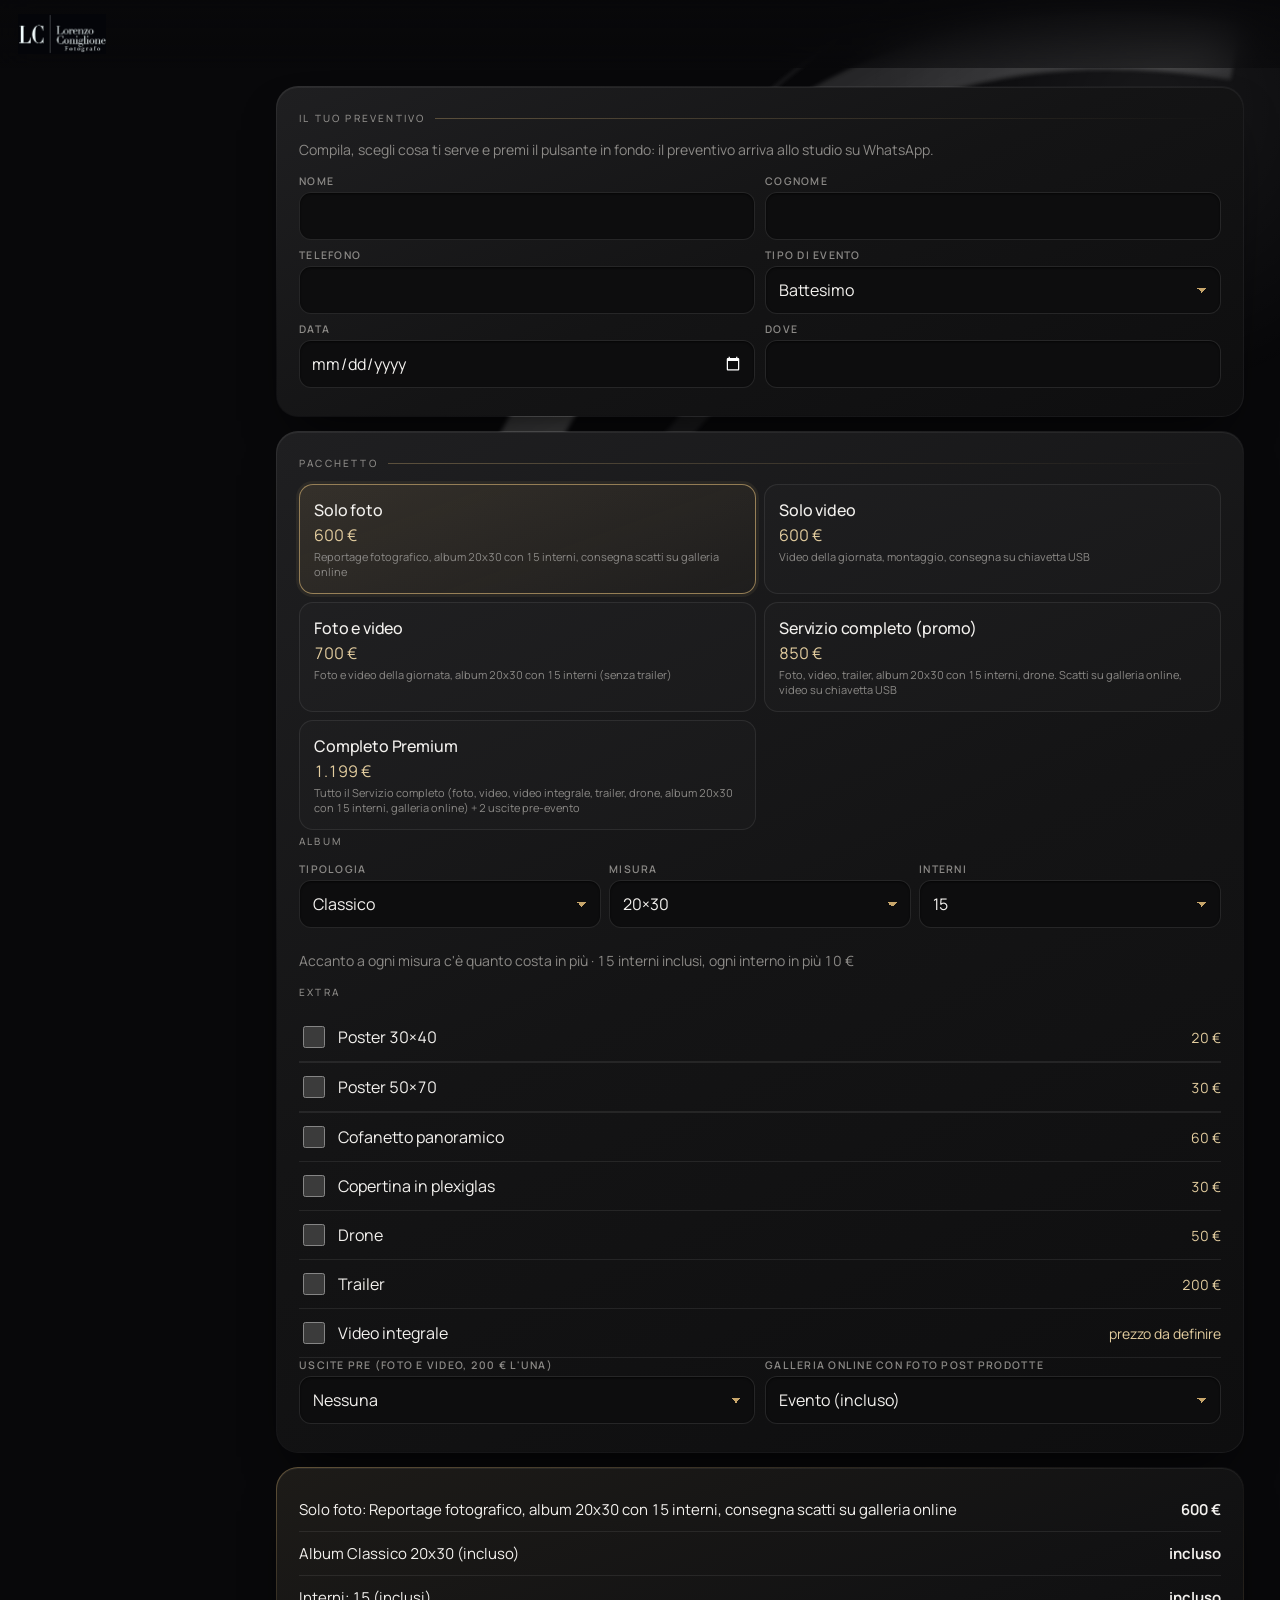
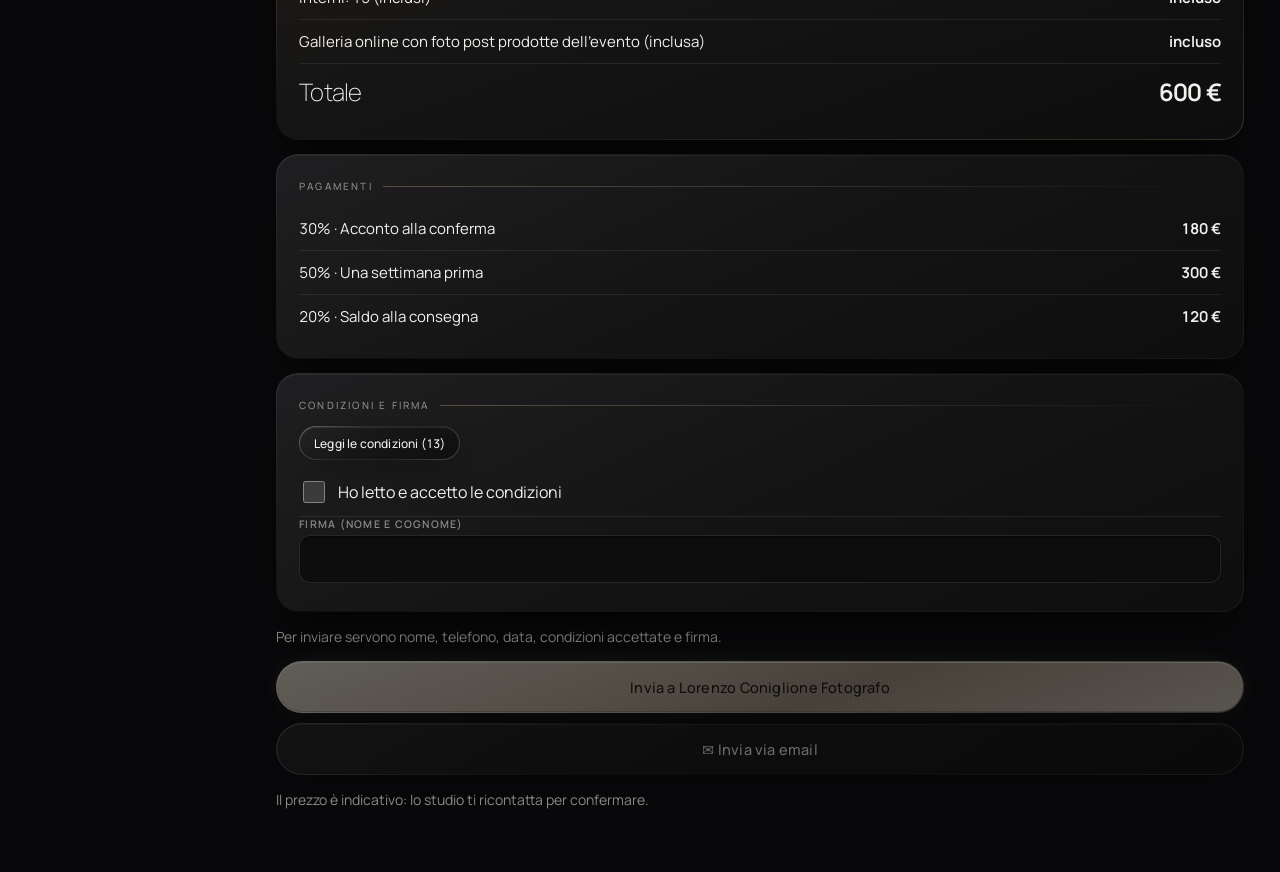
==== cliente.html @ 94ee7d1f "Invia per email accanto a Invia su WhatsApp (solo con email studio e cliente). Cache v63" ====
<!doctype html>
<html lang="it"><head><meta charset="UTF-8" /><script>/* indirizzo-nuovo: i link vecchi github.io dei clienti aprono la stessa pagina sul nuovo indirizzo */if(/\.github\.io$/i.test(location.hostname))location.replace('https://lorenzoconiglione.frameforyou.it/'+location.pathname.split('/').slice(2).join('/')+location.search+location.hash);</script>
<meta name="viewport" content="width=device-width, initial-scale=1.0, viewport-fit=cover" />
<meta name="theme-color" content="#000000" /><meta name="robots" content="noindex" />
<meta name="apple-mobile-web-app-title" content="LC Fotografo" /><link rel="icon" type="image/png" href="./favicon.png" /><link rel="apple-touch-icon" sizes="180x180" href="./icon-180.png" />
<title>Preventivo · Lorenzo Coniglione Fotografo</title>  <script type="module" crossorigin src="/assets/cliente-CVpbx-ZJ.js"></script>
  <link rel="modulepreload" crossorigin href="/assets/preventivo-DHswY8y_.js">
  <link rel="stylesheet" crossorigin href="/assets/preventivo-BN5jqcRF.css">
</head>
<body><div id="root"></div></body></html>
---- assets/preventivo-BN5jqcRF.css ----
:root{--bg:#0b0b0b;--card:#161616;--line:#2a2a2a;--red:#5a5a5a;--gold:#f0f0f0;--tx:#f2efe6;--mut:#9a958a;font-family:system-ui,-apple-system,Segoe UI,Roboto,sans-serif;color:var(--tx);background:var(--bg)}*{box-sizing:border-box}body{margin:0;background:var(--bg)}.top{background:#000}.app{max-width:720px;margin:0 auto;min-height:100vh;padding-bottom:84px}.top{position:sticky;top:0;z-index:5;background:#000;border-bottom:2px solid var(--gold);padding:12px 16px}.logo{color:var(--gold);font-size:20px;letter-spacing:.5px}.logo span{color:var(--red);font-weight:700}main{padding:12px}.card{background:var(--card);border:1px solid var(--line);border-radius:14px;padding:14px;margin-bottom:12px}h3{color:var(--gold);font-size:15px;margin:6px 0 10px;text-transform:uppercase;letter-spacing:.6px}.row{display:flex;gap:8px;align-items:center;margin-bottom:12px;flex-wrap:wrap}.row input{flex:1;min-width:110px}input,select,textarea{width:100%;background:#0e0e0e;color:var(--tx);border:1px solid var(--line);border-radius:10px;padding:11px;font-size:16px}input:focus,select:focus,textarea:focus{outline:none;border-color:var(--gold)}textarea{min-height:60px;resize:vertical}.campo{display:flex;flex-direction:column;gap:4px;margin-bottom:8px}.campo span{font-size:12px;color:var(--mut)}.grid2{display:grid;grid-template-columns:1fr 1fr;gap:0 10px}.grid3{display:grid;grid-template-columns:1fr 1fr 1fr;gap:0 8px}.coppia-ora{grid-column:1/-1;display:grid;grid-template-columns:1.4fr .8fr;gap:0 10px}.grid2 .campo:last-child:nth-child(odd){grid-column:1/-1}.btn{display:inline-flex;align-items:center;justify-content:center;gap:6px;background:#222;color:var(--tx);border:1px solid #3a3a3a;border-radius:10px;padding:11px 14px;font-size:15px;cursor:pointer;text-decoration:none;font-weight:600}.btn.sm{padding:7px 10px;font-size:13px}.btn.red{background:var(--red);border-color:var(--red);color:#fff}.btn.gold{background:var(--gold);border-color:var(--gold);color:#111}.btn.wa{background:#0f3d24;border-color:#1f7a47}.btn.danger{background:transparent;color:#ff6b6b;border-color:#5a1a1a}.btn.big{width:100%;padding:16px;font-size:18px}.btn:disabled{opacity:.4}.acts{display:flex;gap:8px;flex-wrap:wrap;margin:10px 0}.acts.sticky{position:sticky;bottom:76px;background:var(--bg);padding:8px 0}.ev .evhead{display:flex;justify-content:space-between;gap:10px;cursor:pointer}.ev small{display:block;color:var(--mut);font-size:12px;margin-top:3px;text-transform:capitalize}.right{text-align:right;display:flex;flex-direction:column;align-items:flex-end;gap:4px}.gold{color:var(--gold)}.red{color:#ff4d5e}.badge{font-size:11px;font-weight:700;padding:3px 8px;border-radius:20px;text-transform:uppercase;letter-spacing:.5px}.badge.p{border:1px solid var(--gold);color:var(--gold)}.badge.c{background:var(--red);color:#fff}.esempio{display:flex;justify-content:space-between;align-items:center;background:#1e1e1e;color:var(--gold);border-radius:8px;padding:4px 4px 4px 10px;margin-bottom:8px;font-size:13px}.pacchetti{display:grid;grid-template-columns:1fr 1fr;gap:8px}.pk{border:1px solid var(--line);border-radius:12px;padding:10px;display:flex;flex-direction:column;gap:3px;cursor:pointer}.pk input{display:none}.pk.on{border-color:var(--gold);background:#1c1c1c}.pk small{color:var(--mut);font-size:11px}.check{display:flex;align-items:center;gap:10px;padding:10px 0;border-bottom:1px solid var(--line)}.check input{width:22px;height:22px;accent-color:var(--red)}.poster-qta{border-bottom:1px solid var(--line)}.poster-qta>.check{border-bottom:0}.poster-qta .qta{display:flex;align-items:center;gap:10px;padding:0 0 10px 32px;font-size:14px;color:var(--mut)}.poster-qta .qta select{width:auto;min-width:72px;padding:6px 8px}.check span{flex:1}.check em{color:var(--gold);font-style:normal;font-size:14px}.check.locked{opacity:.75}.riga{display:flex;justify-content:space-between;gap:10px;padding:7px 0;border-bottom:1px dashed var(--line);font-size:14px}.riga small{color:var(--mut)}.riga.tot{font-size:17px;border:none;color:var(--gold)}.riga.ok{color:#7bd88f}.riga.click{cursor:pointer}.x{background:none;border:none;color:#ff6b6b;font-size:14px;margin-left:6px}.hint{color:var(--mut);font-size:13px}.warn{color:#ffb347;font-size:13px}.okmsg{color:#7bd88f;margin:8px 0 0;font-size:14px}.tabs{position:fixed;bottom:0;left:0;right:0;display:flex;background:#000;border-top:2px solid var(--gold);z-index:6;padding-bottom:env(safe-area-inset-bottom)}.tabs button{flex:1;background:none;border:none;color:var(--mut);padding:8px 2px;font-size:11px;display:flex;flex-direction:column;align-items:center;gap:2px}.tabs button span{font-size:20px}.tabs button.on{color:var(--gold)}.tabs button.on span{filter:drop-shadow(0 0 4px var(--red))}.modal{position:fixed;top:0;right:0;bottom:0;left:0;background:#000;z-index:10;display:flex;flex-direction:column}.modalbar{display:flex;gap:8px;align-items:center;padding:10px;border-bottom:1px solid var(--gold)}.modalbar b{flex:1;font-size:13px;overflow:hidden;text-overflow:ellipsis;white-space:nowrap}.modal .hint{text-align:center;margin:6px}.pdfpagine{flex:1;overflow:auto;background:#111;padding:8px 8px 24px}.pdfpagine figure{margin:0 0 14px}.pdfpagine figcaption{color:var(--gold);font-size:12px;margin:0 0 4px}.pdfpagine img{width:100%;height:auto;background:#fff;display:block}.clausole ol{padding-left:18px;font-size:13px;line-height:1.5;color:#ddd}.pkedit{border-bottom:1px solid var(--line);padding-bottom:8px;margin-bottom:10px}@media (max-width:380px){.grid3{grid-template-columns:1fr 1fr}}.toast{position:fixed;left:12px;right:12px;bottom:84px;z-index:20;padding:14px;border-radius:12px;font-weight:600;max-width:696px;margin:0 auto}.toast.ok{background:#1f5d36;color:#fff}.toast.err{background:var(--red);color:#fff}.confirm{border:1px solid var(--gold);border-radius:12px;padding:12px;margin-top:10px;background:#1c1c1c}details summary{list-style:none;margin-bottom:8px}details summary::-webkit-details-marker{display:none}.logoimg{display:block;height:44px;width:auto;margin:-4px 0}.cnt{display:inline-block;min-width:22px;padding:1px 7px;border-radius:12px;background:var(--red);color:#fff;font-size:12px;text-align:center;margin-left:6px;vertical-align:middle}.cnt.ok{background:#1f7a47}.prom{display:flex;justify-content:space-between;align-items:center;gap:10px;padding:10px 0;border-bottom:1px solid var(--line)}.prom small{display:block;color:var(--mut);font-size:12px;margin-top:3px;text-transform:capitalize}.prom .right{gap:6px}.click{cursor:pointer}.badge.ok{background:#1f7a47;color:#fff}.tabs button span{position:relative}.tabbadge{position:absolute;top:-4px;right:-12px;background:var(--red);color:#fff;font-style:normal;font-size:10px;font-weight:700;border-radius:10px;padding:0 5px;line-height:16px}.calhead{display:flex;justify-content:space-between;align-items:center;gap:8px;margin-bottom:10px}.calhead b{font-size:17px;color:var(--gold)}.calhead h3{margin:0}.cal{display:grid;grid-template-columns:repeat(7,1fr);gap:4px}.dow{text-align:center;color:var(--mut);font-size:12px;padding:4px 0}.day{aspect-ratio:1;background:#0e0e0e;border:1px solid var(--line);border-radius:8px;color:var(--tx);font-size:14px;display:flex;flex-direction:column;align-items:center;justify-content:center;padding:0;cursor:pointer}.day i{font-style:normal;font-size:11px;color:var(--gold);line-height:1}.day.has{border-color:var(--gold);background:#1c1c1c}.day.clash{border-color:#ff6b6b;background:#3a1010}.day.clash i{color:#ff6b6b;font-weight:700}.day.today{outline:2px solid var(--red)}.day.sel{background:var(--gold);color:#111}.day.sel i{color:#111}.warnbox{border-color:#ff6b6b;background:#2a0f0f}.warnbox b{color:#ffb3b3}.chart{display:flex;align-items:flex-end;gap:4px;height:150px;padding:8px 0;border-bottom:1px solid var(--line)}.bar{flex:1;display:flex;flex-direction:column;align-items:center;justify-content:flex-end;height:100%}.bar span{display:block;width:100%;background:linear-gradient(var(--gold),#6e6e6e);border-radius:4px 4px 0 0;min-height:1px}.bar small{font-size:10px;color:var(--mut);margin-top:3px}.bar em{font-style:normal;font-size:9px;color:var(--tx);margin-bottom:2px}.check.cons input[type=date]{width:auto;padding:6px 8px;font-size:14px}.ok-msg{color:#7bd88f;font-weight:600;margin:8px 0 0}.tabs button{font-size:10px}.blocco{min-height:100vh;display:flex;flex-direction:column;align-items:center;justify-content:center;gap:14px;padding:24px;text-align:center;background:#000}.blocco .logoimg{height:70px;margin-bottom:10px}.blocco h2{color:var(--gold);margin:0}.blocco p{margin:0}.blocco a.btn{text-decoration:none;display:inline-block}.licavviso{background:#1e1e1e;color:var(--gold);padding:10px 16px;font-size:14px;border-bottom:1px solid var(--line)}.licavviso a{color:var(--tx);font-weight:600}.licprova{display:flex;flex-wrap:wrap;align-items:center;gap:6px;justify-content:center;text-align:center;font-size:15px}.licprova .conto{font-variant-numeric:tabular-nums;color:var(--tx);font-size:17px}.licprova a{margin-left:6px}.day u{text-decoration:none;font-size:10px;color:silver;line-height:1}.day.gimp:not(.has){border-color:#6a6a6a}.gimpegno{text-decoration:none;color:var(--tx);border-left:3px solid #9a9a9a;padding-left:8px}.gimpegno small{color:var(--mut)}.gcal .gcal-ok{margin-left:6px;font-size:11px;vertical-align:middle}.gcal select{width:100%}.gcal-ev{margin:-4px 4px 10px}.gimport ol{margin:8px 0 6px;padding-left:20px;line-height:1.5}.gimport ol li{margin:3px 0}.gimport details{margin:10px 0}.gimport summary{cursor:pointer;padding:4px 0}.gimport .btn.danger{margin-top:4px}.listino-tipi{display:flex;flex-wrap:wrap;gap:6px;margin:8px 0 10px}.listino-titolo{margin:6px 0}.pk-extra{margin-top:6px}.pk-flag{display:flex;flex-wrap:wrap;gap:14px;margin:4px 0}.promo-edit{border:1px dashed rgba(200,160,80,.5);border-radius:10px;padding:8px 10px;margin-top:6px}.promo-edit.on{border-style:solid;background:#c8a05014}.promo-stato{font-size:.8em;padding:1px 8px;border-radius:9px;background:#7f7f7f33;margin-left:6px}.promo-stato.on{background:#2e7d32;color:#fff}.grid3{display:grid;grid-template-columns:repeat(auto-fit,minmax(140px,1fr));gap:8px}.prezzo-vecchio{opacity:.6;font-weight:400;margin-right:4px}.promo-tag,.promo-firmato{display:block;font-style:normal;font-size:.75em;font-weight:600;color:#c0392b}.promo-firmato{color:inherit;opacity:.7;font-weight:400}.firmapad{position:fixed;top:0;right:0;bottom:0;left:0;z-index:30;background:#000;display:flex;flex-direction:column;gap:8px;padding:max(10px,env(safe-area-inset-top)) max(10px,env(safe-area-inset-right)) max(10px,env(safe-area-inset-bottom)) max(10px,env(safe-area-inset-left));overscroll-behavior:none;touch-action:none;user-select:none;-webkit-user-select:none}.firmabar{display:flex;align-items:center;gap:10px;border-bottom:1px solid var(--gold);padding-bottom:8px}.firmabar div{flex:1;display:flex;flex-direction:column}.firmabar b{color:var(--gold);text-transform:uppercase;letter-spacing:.6px;font-size:14px}.firmabar small{font-size:17px;font-weight:700}.firmaarea{flex:1;position:relative;background:#fff;border-radius:12px;min-height:140px;overflow:hidden}.firmaarea canvas{position:absolute;top:0;right:0;bottom:0;left:0;width:100%;height:100%;display:block;touch-action:none;cursor:crosshair;z-index:2}.firmalinea{position:absolute;left:6%;right:6%;bottom:24%;border-bottom:1.5px dashed #b9b2a0;z-index:1}.firmalinea span{position:absolute;left:0;bottom:4px;color:#b9b2a0;font-size:18px}.firmaph{position:absolute;top:0;right:0;bottom:0;left:0;margin:0;display:flex;align-items:center;justify-content:center;color:#c9c2b0;font-size:22px;z-index:1;pointer-events:none}.firmalegale{margin:0;font-size:13px;color:var(--tx);text-align:center}.firmaacts{display:flex;gap:10px}.firmaacts .btn{flex:1;padding:14px}@media (orientation:landscape) and (max-height:520px){.firmapad{gap:5px}.firmabar{padding-bottom:4px}.firmabar small{font-size:15px}.firmaacts .btn{padding:9px}.firmalegale{font-size:12px}}.firmaimg{background:#fff;border-radius:10px;padding:8px;display:flex;justify-content:center;margin-bottom:8px}.firmaimg img{max-width:100%;max-height:110px}.badge.firm{background:#1f7a47;color:#fff}.pk-album{border:1px solid var(--line);border-radius:12px;padding:10px 12px;margin:10px 0;background:#ffffff08}.pk-album.on{border-color:var(--gold);background:#c9a22714}.sw-riga{display:flex;align-items:center;justify-content:space-between;gap:12px;cursor:pointer;min-height:44px}.sw-riga span{display:flex;flex-direction:column;gap:2px}.sw-riga b{font-size:16px}.sw-riga small{color:var(--mut);font-size:13px}.sw-riga input{-moz-appearance:none;appearance:none;-webkit-appearance:none;flex:none;width:52px;height:30px;border-radius:15px;background:#3a3a3a;border:1px solid #666;position:relative;margin:0;cursor:pointer;transition:background .15s}.sw-riga input:after{content:"";position:absolute;top:3px;left:3px;width:24px;height:24px;border-radius:50%;background:#fff;transition:left .15s}.sw-riga input:checked{background:var(--gold)}.sw-riga input:checked:after{left:25px}.pk-album .grid2{margin-top:8px}select{-webkit-appearance:none;-moz-appearance:none;appearance:none;background-image:url("data:image/svg+xml,%3Csvg xmlns='http://www.w3.org/2000/svg' width='12' height='8'%3E%3Cpath d='M1 1l5 5 5-5' fill='none' stroke='%239a958a' stroke-width='2'/%3E%3C/svg%3E");background-repeat:no-repeat;background-position:right 12px center;padding-right:34px}.prezzi-pag{display:flex;flex-direction:column;gap:12px}.prezzi-pk{display:flex;flex-direction:column;gap:12px;min-width:0}.extra-card{min-width:0}.tipi-chips{display:flex;gap:8px;overflow-x:auto;-webkit-overflow-scrolling:touch;scrollbar-width:none;margin:0 -16px;padding:2px 16px 6px;scroll-snap-type:x proximity}.tipi-chips::-webkit-scrollbar{display:none}.chip{flex:none;min-height:44px;padding:0 16px;border-radius:22px;border:1px solid var(--line);background:var(--card);color:var(--tx);font-size:15px;white-space:nowrap;cursor:pointer;scroll-snap-align:start}.chip.on{background:var(--gold);border-color:var(--gold);color:#000;font-weight:700}.chips{display:flex;flex-wrap:wrap;gap:8px;margin-top:8px}.pk-titolo{margin:4px 0 0;font-size:14px;letter-spacing:.5px;text-transform:uppercase;color:var(--mut)}.pk-lista{display:flex;flex-direction:column;gap:10px}.pk-card{background:var(--card);border:1px solid var(--line);border-radius:14px;overflow:hidden}.pk-card.aperta{border-color:var(--gold)}.pk-testa{all:unset;box-sizing:border-box;width:100%;display:flex;align-items:center;gap:12px;padding:14px;min-height:64px;cursor:pointer}.pk-nome{flex:1;min-width:0;display:flex;flex-direction:column;gap:3px}.pk-nome b{font-size:17px}.pk-nome small{color:var(--mut);font-size:13px;white-space:nowrap;overflow:hidden;text-overflow:ellipsis}.pk-prezzo{display:flex;flex-direction:column;align-items:flex-end;gap:2px;flex:none}.pk-prezzo b{font-size:17px;color:var(--gold)}.pk-prezzo s{color:var(--mut);font-size:13px}.pk-prezzo b.promo{color:#7bd88f}.pk-prezzo small{font-size:12px;color:var(--mut)}.chev{flex:none;color:var(--mut);font-size:16px;width:16px;text-align:center}.pk-corpo{padding:12px 14px 14px;display:flex;flex-direction:column;gap:10px;border-top:1px solid var(--line)}.pk-piano{display:flex;flex-direction:column;gap:8px}.pk-rate-riga{display:flex;flex-direction:column;gap:4px;padding-bottom:8px;border-bottom:1px dashed var(--line)}.pk-servizi b{font-size:14px}.pk-fondo{display:flex;justify-content:flex-end}.promo-edit{border:1px solid var(--line);border-radius:12px;padding:0 12px}.promo-edit.on{border-color:#7bd88f}.promo-testa{all:unset;box-sizing:border-box;width:100%;display:flex;align-items:center;gap:10px;min-height:48px;cursor:pointer}.promo-testa b{flex:1}.promo-stato.no{color:var(--mut);font-size:13px}.promo-edit .grid3{padding-bottom:10px}.nuovo-pk{min-height:50px;border-style:dashed;width:100%}.extra-card h4{margin:14px 0 4px;font-size:13px;color:var(--mut);text-transform:uppercase;letter-spacing:.5px}.extra-riga{display:flex;align-items:flex-start;justify-content:space-between;gap:8px 12px;min-height:52px;border-bottom:1px solid var(--line);flex-wrap:wrap}.compreso{display:flex;align-items:flex-start;gap:6px;font-size:13px;color:var(--mut);line-height:1.25;flex:1 1 100%;max-width:100%;justify-content:flex-end}.compreso span{white-space:normal}.compreso.on{color:#e7c27a}.compreso input{width:16px;height:16px;margin-top:1px;accent-color:#e7c27a;flex:none}.compreso-box{flex:0 1 auto;max-width:100%;align-self:center}.compreso-box.aperta{flex:1 1 100%;align-self:stretch}.compreso-testa{display:inline-flex;align-items:center;gap:8px;max-width:100%;min-height:36px;padding:0 10px;border-radius:10px;border:1px solid var(--line);background:transparent;color:var(--mut);font-size:13px;text-align:left}.compreso-box.aperta .compreso-testa{display:flex;width:100%}.compreso-box.on .compreso-testa{border-color:#e7c27a;color:#e7c27a}.compreso-testa .segno{width:16px;height:16px;border:1.5px solid currentColor;border-radius:4px;display:inline-flex;align-items:center;justify-content:center;font-size:11px;line-height:1;flex:none}.compreso-box.on .segno{background:#e7c27a;color:#111;border-color:#e7c27a}.compreso-testa span{white-space:normal;line-height:1.2}.compreso-testa i{margin-left:auto;font-style:normal;flex:none}.compreso-lista{display:flex;flex-direction:column;gap:2px;width:100%;margin-top:6px;padding:4px 8px;border:1px solid var(--line);border-radius:10px}.compreso-voce{display:flex;align-items:flex-start;gap:8px;min-height:40px;padding:8px 2px;font-size:14px}.compreso-voce input{width:18px;height:18px;margin-top:1px;accent-color:#e7c27a;flex:none}.compreso-voce span{white-space:normal;line-height:1.25}.compreso-voce.on{color:#e7c27a}.pk-corpo .compreso{grid-column:1/-1;justify-content:flex-start}.extra-gruppo .extra-riga:last-child{border-bottom:0}.extra-riga>span:first-child{flex:1;font-size:15px}.extra-val{display:flex;align-items:center;gap:6px;flex:1 1 180px;flex-wrap:wrap;justify-content:flex-end;max-width:100%}.extra-val i{font-style:normal;color:var(--mut)}.extra-val input{width:96px;text-align:right;padding:10px}.extra-custom{display:flex;align-items:center;gap:8px;min-height:48px;border-top:1px dashed var(--line);padding:6px 0;flex-wrap:wrap}.extra-custom>input{flex:1;min-width:0}.extra-custom>textarea{flex:1 1 100%;min-height:72px;background:#111;color:var(--tx);border:1px solid #3a3a3a;border-radius:8px;padding:8px}.extra-nuovo{display:flex;flex-wrap:wrap;gap:8px;align-items:center;margin-top:12px}.extra-nuovo>input,.extra-nuovo>select{flex:1 1 140px;min-width:0}@media (max-width:560px){.extra-card h4{margin:8px 0 0}.extra-riga{display:grid;grid-template-columns:minmax(0,1fr) auto;gap:4px 8px;min-height:0;padding:6px 0;align-items:center}.extra-val{flex:none;justify-content:flex-end}.extra-val input{width:74px;padding:7px 8px}.compreso-box{grid-column:1 / -1;align-self:start;justify-self:start}.compreso-box.aperta{justify-self:stretch}.compreso-testa{min-height:32px;padding:0 8px;width:auto}.compreso-box.aperta .compreso-testa{width:100%}.compreso-voce{min-height:0;padding:4px 2px}.extra-custom{display:grid;grid-template-columns:minmax(0,1fr) auto;gap:6px;min-height:0;padding:6px 0;align-items:center}.extra-custom>input{grid-column:1 / -1}.extra-custom>.btn{justify-self:end}.extra-custom .compreso-box{grid-column:1 / -1}.extra-nuovo{gap:6px;margin-top:8px}}.info-btn{all:unset;cursor:pointer;color:var(--mut);padding:0 6px;font-size:16px}.info-txt{margin:4px 0}.sez-titolo{margin:18px 2px 6px;font-size:15px}.btn.ghost{background:transparent;border:1px solid var(--line);color:var(--mut);align-self:center}.sw-riga input:checked{background:#2e9d5b;border-color:#2e9d5b}.extra-val input::-webkit-outer-spin-button,.extra-val input::-webkit-inner-spin-button,.pk-corpo input::-webkit-outer-spin-button,.pk-corpo input::-webkit-inner-spin-button{-webkit-appearance:none;margin:0}.extra-val input,.pk-corpo input[type=number]{-moz-appearance:textfield;-webkit-appearance:textfield;appearance:textfield}.v-impagina>.imp-pagina{grid-column:1/-1}.imp-pagina label.hint input,.imp-pagina label.hint select,.imp-pagina .imp-cerca{display:block;width:100%;margin:6px 0;background:#111;color:var(--tx);border:1px solid #3a3a3a;border-radius:8px;padding:8px;box-sizing:border-box}.imp-editor{display:flex;gap:16px;align-items:flex-start}.imp-lavoro{flex:1;min-width:0;display:flex;justify-content:center;align-items:flex-start}.imp-pannello{width:340px;flex:0 0 340px;position:sticky;top:8px;max-height:calc(100dvh - 24px);overflow:auto}.imp-editor .imp-stage{overflow:hidden;background:transparent;border:0}@media (max-width:860px){.imp-editor{flex-direction:column}.imp-pannello{width:auto;flex:1 1 auto;position:static;max-height:none}}.imp-tools{display:flex;flex-wrap:wrap;gap:8px;margin:10px 0}.imp-sfoglia{position:relative}.imp-stage{width:100%;overflow:auto;border-radius:12px;background:#1a1a1a;border:1px solid #3a3a3a;touch-action:none}.imp-safe{position:absolute;border:3px dashed #c6a15b;pointer-events:none;z-index:40;box-sizing:border-box}.imp-num{position:absolute;left:0;right:0;bottom:2%;text-align:center;z-index:41;pointer-events:none;color:#111}.imp-colore{display:flex;align-items:center;gap:6px}.imp-tono{width:28px;height:28px;border-radius:50%;border:1px solid #666;padding:0}.imp-freccia{position:absolute;top:50%;transform:translateY(-50%);z-index:6;width:44px;height:72px;border:0;border-radius:12px;background:#0000008c;color:#fff;font-size:32px;line-height:1;cursor:pointer}.imp-freccia.sx{left:8px}.imp-freccia.dx{right:8px}.imp-freccia:disabled{opacity:.28}.imp-dissolvi{animation:impFade .55s ease}@keyframes impFade{0%{opacity:0}to{opacity:1}}.imp-tela{transform-origin:top left;position:relative}.imp-sfondo{position:absolute;top:0;right:0;bottom:0;left:0;width:100%;height:100%;object-fit:cover;pointer-events:none;z-index:0}.imp-el{position:absolute;box-sizing:border-box;overflow:hidden;cursor:grab;background:#f3f3f3}.imp-el.on{outline:4px solid #c6a15b;outline-offset:-4px}.imp-el img{position:absolute;pointer-events:none;max-width:none}.imp-vuota,.imp-testo{display:flex;align-items:center;justify-content:center;width:100%;height:100%;color:#666}.imp-testo{white-space:nowrap}.imp-resize{position:absolute;right:0;bottom:0;width:28px;height:28px;background:#c6a15b;cursor:nwse-resize;z-index:5}.imp-scheda{margin-top:10px}.imp-griglia{display:grid;grid-template-columns:repeat(auto-fill,minmax(150px,1fr));gap:10px}.imp-card{padding:8px;text-align:left}.imp-card.sel{outline:2px solid var(--gold)}.imp-mini-btn{background:transparent;color:inherit;border:0;width:100%;cursor:pointer;text-align:left}.imp-mini-box{height:120px;display:flex;align-items:center;justify-content:center;background:#111;border-radius:8px;overflow:hidden}.imp-mini{position:relative;max-height:110px;max-width:100%}.imp-mini i,.imp-mini em{position:absolute;overflow:hidden}.imp-mini i img{width:100%;height:100%;object-fit:cover;display:block}.imp-mini em{font-size:7px;line-height:1}.imp-voce{display:flex;flex-direction:column;align-items:flex-start;width:100%;margin-top:8px;cursor:pointer;color:inherit}.imp-voce small,.imp-card small{color:var(--mut);display:block}.st{position:fixed;top:0;right:0;bottom:0;left:0;z-index:900;display:grid;background:#2a2a2a;color:#eee;font-size:13px;grid-template-columns:210px minmax(0,1fr) 172px;grid-template-rows:auto auto minmax(0,1fr) auto;grid-template-areas:"top top top" "ctx ctx ctx" "sx tela dx" "giu giu giu";padding:env(safe-area-inset-top) env(safe-area-inset-right) 0 env(safe-area-inset-left);user-select:none;-webkit-user-select:none}.st button{font:inherit}.st-b{background:#474747;color:#f0f0f0;border:1px solid #5c5c5c;border-radius:6px;padding:6px 10px;min-height:32px;cursor:pointer;white-space:nowrap;line-height:1.1}.st-b:hover:not(:disabled){background:#555}.st-b:disabled{opacity:.4;cursor:default}.st-b.on{background:#d9d9d9;color:#111;border-color:#d9d9d9}.st-b.gold{background:#e8e8e8;color:#111;border-color:#e8e8e8;font-weight:600}.st-b.danger,.st-tendina .danger{color:#ff8a80}.st-top{grid-area:top;display:flex;align-items:center;gap:8px;padding:8px 10px;background:#1d1d1d;border-bottom:1px solid #111;flex-wrap:wrap}.st-titolo{display:flex;flex-direction:column;min-width:0;max-width:340px;margin:0 6px}.st-titolo b{white-space:nowrap;overflow:hidden;text-overflow:ellipsis}.st-titolo small{color:#a8a8a8;font-size:11px;white-space:nowrap;overflow:hidden;text-overflow:ellipsis}.st-gruppo{display:flex;gap:2px}.st-gruppo .st-b{border-radius:0}.st-gruppo .st-b:first-child{border-radius:6px 0 0 6px}.st-gruppo .st-b:last-child{border-radius:0 6px 6px 0}.st-zoom{min-width:56px}.st-spazio{flex:1}.st-occ{color:#ddd;font-size:12px;max-width:260px;overflow:hidden;text-overflow:ellipsis;white-space:nowrap}.st-menu{position:relative}.st-tendina{position:absolute;top:calc(100% + 4px);left:0;min-width:250px;background:#303030;border:1px solid #555;border-radius:8px;box-shadow:0 12px 30px #00000080;padding:6px;z-index:20;display:flex;flex-direction:column;gap:2px}.st-menu.dx .st-tendina{left:auto;right:0}.st-tendina button,.st-tendina a{background:transparent;border:0;color:#eee;text-align:left;padding:9px 10px;border-radius:6px;cursor:pointer;font-size:13px;word-break:break-all}.st-tendina button:hover:not(:disabled){background:#454545}.st-tendina button:disabled{opacity:.4}.st-tendina label{display:flex;flex-direction:column;gap:4px;padding:6px 10px;color:#bbb;font-size:12px}.st-tendina input{background:#1b1b1b;color:#eee;border:1px solid #555;border-radius:6px;padding:7px}.st-ctx{grid-area:ctx;display:flex;align-items:center;gap:6px;padding:6px 10px;background:#353535;border-bottom:1px solid #1e1e1e;overflow-x:auto;scrollbar-width:thin;min-height:46px}.st-ctx>*{flex:none}.st-tit{color:#fff;margin-right:4px}.st-mut{color:#a5a5a5;font-size:12px}.st-sep{width:1px;height:24px;background:#555;margin:0 4px}.st-seg{display:inline-flex;background:#232323;border:1px solid #4e4e4e;border-radius:7px;padding:2px;gap:2px}.st-seg button{background:transparent;border:0;color:#cfcfcf;padding:5px 9px;border-radius:5px;cursor:pointer;white-space:nowrap;min-height:28px}.st-seg button.on{background:#d9d9d9;color:#111}.st-largo{display:flex;width:100%}.st-largo button{flex:1;padding:5px 2px}.st-colore{display:inline-flex;width:30px;height:30px;border-radius:50%;overflow:hidden;border:1px solid #777;cursor:pointer}.st-colore input{width:44px;height:44px;margin:-7px;border:0;padding:0;background:none;cursor:pointer}.st-range{display:inline-flex;align-items:center;gap:6px;color:#ccc;font-size:12px}.st-range input{width:110px}.st-testo{background:#1b1b1b;color:#eee;border:1px solid #555;border-radius:6px;padding:6px 8px;width:200px}.st-sel{background:#1b1b1b;color:#eee;border:1px solid #555;border-radius:6px;padding:6px;max-width:100%}.st-pan{background:#383838;display:flex;flex-direction:column;min-height:0;overflow:hidden}.st-riga{display:flex;align-items:center;gap:8px;padding:7px 8px;flex-wrap:wrap}.st-riga>b{font-size:12px;text-transform:uppercase;letter-spacing:.06em;color:#ddd}.st-modelli{grid-area:sx;border-right:1px solid #1e1e1e;gap:6px;padding-bottom:6px}.st-modelli>.st-seg,.st-modelli>.st-chips,.st-modelli>.st-sel{margin:0 8px}.st-chips{display:flex;flex-wrap:wrap;gap:3px;align-items:center}.st-chips button{background:#2a2a2a;border:1px solid #4e4e4e;color:#ddd;border-radius:5px;min-width:28px;height:26px;padding:0 6px;cursor:pointer}.st-chips button.on{background:#d9d9d9;color:#111}.st-griglia{overflow-y:auto;display:grid;grid-template-columns:repeat(auto-fill,minmax(84px,1fr));gap:8px;padding:4px 8px 10px;align-content:start;flex:1;min-height:0}.st-lay{background:#2d2d2d;border:1px solid #474747;border-radius:6px;padding:6px 4px 4px;display:flex;flex-direction:column;align-items:center;gap:4px;cursor:pointer;color:#bbb}.st-lay:hover{border-color:#bbb}.st-lay small{font-size:10px;line-height:1.1;max-width:100%;overflow:hidden;text-overflow:ellipsis;white-space:nowrap}.st-fogli{grid-area:dx;border-left:1px solid #1e1e1e}.st-icone{display:flex;gap:3px;padding:0 8px 6px}.st-icone .st-b{padding:4px 0;flex:1;min-height:28px}.st-lista{overflow-y:auto;flex:1;min-height:0;padding:2px 8px 10px;display:flex;flex-direction:column;gap:8px}.st-foglio{background:transparent;border:2px solid transparent;border-radius:6px;padding:4px;display:flex;flex-direction:column;align-items:center;gap:3px;cursor:pointer;color:#ccc}.st-foglio.on{border-color:#3d8bfd;background:#2f3b4d}.st-foglio small{font-size:10.5px}.st-centro{grid-area:tela;position:relative;display:flex;flex-direction:column;min-width:0;min-height:0;background:#4b4b4b}.st-lavoro{flex:1;min-height:0;overflow:auto;display:grid;place-items:center;padding:12px;touch-action:pan-x pan-y}.st-stage{position:relative;overflow:hidden;box-shadow:0 6px 24px #00000073;flex:none;touch-action:none}.st-stage .imp-tela{position:absolute;left:0;top:0}.st-sotto{display:flex;align-items:center;justify-content:center;gap:10px;padding:5px;background:#3c3c3c;border-top:1px solid #2a2a2a;font-size:12px;color:#ccc}.st-sotto .st-b{min-height:28px;padding:2px 14px;font-size:18px}.st-toast{position:absolute;left:50%;bottom:48px;transform:translate(-50%);background:#141414f0;color:#eee;padding:9px 14px;border-radius:8px;max-width:min(560px,90%);font-size:13px;z-index:30;margin:0;box-shadow:0 6px 20px #00000080;pointer-events:none}.st-toast.err{color:#ffb4a8;border:1px solid #8a2b22}.st-fondo{position:absolute;overflow:hidden;z-index:0}.st-fondo img{position:absolute;top:0;right:0;bottom:0;left:0;width:100%;height:100%;object-fit:cover;pointer-events:none}.st-deco{background:transparent}.st-vuota{position:absolute;top:0;right:0;bottom:0;left:0;display:flex;align-items:center;justify-content:center;color:#8a8a8a;font-weight:300}.st-resize{position:absolute;right:0;bottom:0;background:#3d8bfd;cursor:nwse-resize;z-index:5}.st .imp-el.on{outline:none}.st .imp-el.on:after{content:"";position:absolute;top:0;right:0;bottom:0;left:0;border:calc(2.5px / var(--k,1)) solid #3d8bfd;pointer-events:none}.st-modelli.largo .st-griglia{grid-template-columns:1fr}.st-num{position:absolute;text-align:center;z-index:301;pointer-events:none;font-family:Georgia,serif}.st-abb{position:absolute;background:#dc282838;pointer-events:none;z-index:400}.st-taglio{position:absolute;border:1px dashed rgba(220,30,30,.9);pointer-events:none;z-index:401;box-sizing:border-box}.st-sicuro{position:absolute;border:1px dashed rgba(40,140,255,.75);pointer-events:none;z-index:401;box-sizing:border-box}.st-piega{position:absolute;background:#0000008c;pointer-events:none;z-index:402;box-shadow:0 0 0 1px #ffffff59}.st-dorso{position:absolute;background:repeating-linear-gradient(90deg,#ffaa0024 0,#ffaa0024 6px,#ffaa000f 6px,#ffaa000f 12px);pointer-events:none;z-index:399}.st-etich{position:absolute;text-align:center;color:#c82828d9;font-weight:600;pointer-events:none;z-index:403;font-family:system-ui,sans-serif;letter-spacing:.08em;text-transform:uppercase}.st-mini-bg{position:absolute;top:0;right:0;bottom:0;left:0;width:100%;height:100%;object-fit:cover}.st-mini-fondo{position:absolute;overflow:hidden}.st-mini-fondo img{position:absolute;top:0;right:0;bottom:0;left:0;width:100%;height:100%;object-fit:cover}.imp-mini u{position:absolute;top:0;bottom:0;width:1px;background:#00000059;text-decoration:none}.st-tabs{display:none}.st-foto{grid-area:giu;border-top:1px solid #1e1e1e;background:#333}.st-foto .st-riga{padding:6px 10px;border-bottom:1px solid #2a2a2a}.st-guida{margin:4px 10px 0}.st-strip{display:flex;gap:10px;overflow-x:auto;padding:8px 10px 12px;min-height:100px;align-items:center;scrollbar-width:thin;touch-action:pan-x}.st-th{position:relative;flex:none;height:84px;min-width:56px;padding:0;border:2px solid transparent;border-radius:4px;background:#222;cursor:grab;touch-action:pan-x;-webkit-touch-callout:none}.st-th img{height:80px;width:auto;max-width:130px;display:block;border-radius:2px;pointer-events:none}.st-th>span{display:block;width:60px;height:80px;background:#444}.st-th.sel{border-color:#3d8bfd}.st-th.usata img{opacity:.72}.st-th em{position:absolute;right:-5px;bottom:-5px;background:#2fb344;color:#fff;font-style:normal;font-size:10px;font-weight:700;min-width:18px;height:18px;border-radius:9px;display:grid;place-items:center;border:2px solid #333}.st-fantasma{position:fixed;width:90px;height:auto;transform:translate(-50%,-60%);opacity:.85;pointer-events:none;z-index:1000;box-shadow:0 8px 24px #0009;border:2px solid #fff}.st-anteprima{position:fixed;top:0;right:0;bottom:0;left:0;z-index:950;background:#0a0a0af5;display:flex;flex-direction:column}.st-ante-barra{display:flex;justify-content:space-between;align-items:center;padding:10px 14px;color:#ddd}.st-ante-libro{flex:1;display:flex;align-items:center;justify-content:center;gap:10px;min-height:0}.st-ante-foglio{box-shadow:0 20px 60px #000000b3}.st-freccia{font-size:26px;min-height:64px;padding:0 12px}@media (max-width:900px){.st{grid-template-columns:1fr;grid-template-rows:auto auto minmax(38vh,1fr) auto minmax(0,auto);grid-template-areas:"top" "ctx" "tela" "tabs" "pan";font-size:13px}.st-top{gap:5px;padding:6px;flex-wrap:nowrap;overflow-x:auto;scrollbar-width:none}.st-titolo{max-width:46vw;flex:0 0 auto}.st-titolo small{font-size:10px}.st-top .st-spazio{display:none}.st-foto .st-riga{flex-wrap:nowrap;overflow-x:auto;scrollbar-width:none}.st-foto .st-riga>*{flex:none}.st-toast{bottom:44px;font-size:12px;padding:6px 10px}.st-lbl{display:none}.st-tabs{grid-area:tabs;display:flex;background:#1d1d1d;border-top:1px solid #111}.st-tabs button{flex:1;background:transparent;border:0;color:#aaa;padding:10px 0;font-size:13px;border-bottom:2px solid transparent}.st-tabs button.on{color:#fff;border-bottom-color:#3d8bfd}.st-pan{grid-area:pan;display:none;max-height:36vh;border:0}.st-pan.on{display:flex}.st-foto{max-height:none}.st-lista{flex-direction:row;overflow-x:auto;overflow-y:hidden}.st-foglio{flex:none}.st-griglia{grid-template-columns:repeat(auto-fill,minmax(92px,1fr))}.st-menu .st-tendina{position:fixed;left:8px;right:8px;top:auto;bottom:calc(8px + env(safe-area-inset-bottom));max-height:70vh;overflow:auto}.st-menu.dx .st-tendina{left:8px;right:8px}.st-b{min-height:36px}.st-foto,.st-pan.st-modelli,.st-pan.st-fogli{padding-bottom:env(safe-area-inset-bottom)}}.imp-mio{display:inline-flex;align-items:center;gap:6px;background:#1c1c1c;border:1px solid #3a3a3a;border-radius:14px;padding:3px 4px 3px 10px;font-size:13px}.imp-mio button{background:transparent;border:0;color:var(--mut);cursor:pointer}.st-giro{position:absolute;overflow:visible;pointer-events:none}.st-giro img{position:absolute;max-width:none;pointer-events:none}.st .imp-el.meta:after{content:"";position:absolute;top:0;right:0;bottom:0;left:0;border:calc(4px / var(--k,1)) solid #2fb344;background:#2fb3442e;pointer-events:none}.st .imp-el.via{opacity:.45}.st-aiuto{position:absolute;background:#ff2fb3;pointer-events:none;z-index:420}.st-presa{position:absolute;left:0;top:0;background:#3d8bfd;color:#fff;cursor:move;z-index:6;display:grid;place-items:center;font-style:normal;line-height:1}.st-foglio.preso{opacity:.4}.st-foglio.prima{box-shadow:0 -4px #3d8bfd}.st-foglio.dopo{box-shadow:0 4px #3d8bfd}.st-foglio{touch-action:pan-y;-webkit-touch-callout:none}.st-num-in{width:42px;background:#1b1b1b;color:#eee;border:1px solid #555;border-radius:5px;padding:4px;text-align:right}.st-range output{min-width:38px;color:#ddd;font-variant-numeric:tabular-nums}@media (max-width:900px){.st-foglio.prima{box-shadow:-4px 0 #3d8bfd}.st-foglio.dopo{box-shadow:4px 0 #3d8bfd}.st-foglio{touch-action:pan-x}}.st-foglio img,.st-foglio *{-webkit-user-drag:none;user-select:none;-webkit-user-select:none}@media (min-width:900px){.st-ctx{flex-wrap:wrap;overflow-x:visible;row-gap:4px}}.st-primo{background:#3d8bfd!important;border-color:#3d8bfd!important;color:#fff!important;font-weight:600}.st-chip{background:#474747;color:#f0f0f0;border:1px solid #5c5c5c;border-radius:14px;padding:4px 10px;cursor:pointer;font-size:12px}.st-chip:hover{background:#5a5a5a}.st-controllo{align-items:center;justify-content:center;background:#0a0a0ab3}.st-dialogo{background:#2e2e2e;color:#eee;border:1px solid #555;border-radius:10px;padding:16px 18px;max-width:min(560px,94vw);display:flex;flex-direction:column;gap:12px;box-shadow:0 12px 40px #0009}.st-dialogo>b{font-size:16px}.st-ctl{display:flex;flex-direction:column;gap:6px}.st-ctl small{color:#aaa}.st-dialogo-bottoni{display:flex;flex-wrap:wrap;gap:8px;justify-content:flex-end}.sp{position:fixed;top:0;right:0;bottom:0;left:0;z-index:940;background:#3a3a3a;color:#eee;display:flex;flex-direction:column;font-size:13px}.sp>*{flex:none}.sp>.sp-centro{flex:1 1 0;min-height:0}.sp-centro>*{flex:none}.sp input.st-num-in{width:56px}.sp>.sp-storia{flex:0 0 34vh;min-height:150px}.sp select,.sp input{width:auto;margin:0}.sp-top{display:flex;align-items:center;gap:8px;padding:8px 12px;background:#2b2b2b;border-bottom:1px solid #1e1e1e}.sp-tit{font-size:15px}.sp-info{color:#bbb}.sp-opz{display:flex;flex-wrap:wrap;align-items:center;gap:6px 8px;padding:6px 12px;background:#353535;border-bottom:1px solid #1e1e1e}.sp-l{color:#bbb;font-size:12px;display:inline-flex;align-items:center;gap:6px}.sp-nota{margin:4px 12px;color:#e8c46a;font-size:12px}.sp-fogli{display:flex;gap:8px;overflow-x:auto;padding:8px 12px;background:#555;scrollbar-width:thin}.sp-f{flex:none;background:transparent;border:2px solid transparent;border-radius:4px;padding:2px;cursor:pointer;display:flex;flex-direction:column;align-items:center;gap:2px;color:#ddd}.sp-f.on{border-color:#3d8bfd;background:#2d2d2d}.sp-f.nuovo{margin-left:10px;box-shadow:-6px 0 0 -4px #e8c46a}.sp-f small{font-size:10px}.sp-centro{display:flex;flex-direction:column;align-items:center;justify-content:center;gap:8px;padding:8px;background:#9a9a9a;min-height:0;overflow:hidden}.sp-alt{display:flex;gap:6px;align-items:center;overflow-x:auto;max-width:100%;padding:4px;scrollbar-width:thin}.sp-alt .sp-l{color:#222;font-weight:600;white-space:nowrap}.sp-a{flex:none;background:#fff;border:2px solid transparent;border-radius:3px;padding:1px;cursor:pointer}.sp-a.on{border-color:#3d8bfd}.sp-giostra{display:flex;align-items:center;gap:22px;justify-content:center}.sp-lato{background:transparent;border:0;cursor:pointer;opacity:.85;padding:0}.sp-lato:disabled{opacity:.25;cursor:default}.sp-grande{box-shadow:0 6px 24px #00000059}.sp-nav{display:flex;align-items:center;gap:10px;color:#111}.sp-storia{overflow:auto;background:#2b2b2b;padding:8px 12px;display:flex;flex-direction:column;gap:8px}.sp-cap{background:#333;border:1px solid #444;border-radius:8px;padding:6px 8px}.sp-cap-testa{display:flex;align-items:center;gap:8px;margin-bottom:4px}.sp-cap-testa input{background:#222;border:1px solid #555;color:#eee;border-radius:5px;padding:3px 6px;min-width:0;flex:0 1 280px;font-weight:600}.sp-cap-testa small{color:#aaa}.sp-cap-foto{display:flex;flex-wrap:wrap;gap:4px 0;align-items:center}.sp-pz{display:inline-flex;align-items:center}.sp-taglio{width:16px;height:46px;background:transparent;border:0;color:transparent;cursor:pointer;padding:0;font-size:12px}.sp-taglio:hover,.sp-taglio:focus-visible{color:#e8c46a;background:#444}.sp-th{position:relative;width:62px;height:62px;background:#222;border:2px solid transparent;border-radius:4px;padding:0;overflow:hidden;cursor:pointer}.sp-th img{width:100%;height:100%;object-fit:cover;display:block}.sp-th i{display:block;width:100%;height:100%;background:#444}.sp-th small{position:absolute;left:0;right:0;bottom:0;background:#0009;color:#fff;font-size:9px;text-align:center}.sp-th:hover{border-color:#d33}.sp-th.fuori{opacity:.45;border-color:#d33}.sp-fuori{border-style:dashed}@media (max-width:900px){.sp{overflow-y:auto}.sp>.sp-storia{flex:none;min-height:0;overflow:visible}.sp-opz{flex-wrap:nowrap;overflow-x:auto}.sp-centro{overflow:visible}.sp>.sp-centro{flex:none}.sp-taglio{color:#777;width:18px}.sp-th{width:54px;height:54px}}.st-modelli>.st-scroll{flex:1 1 0;min-height:0;overflow-y:auto;-webkit-overflow-scrolling:touch}.st-scroll .st-griglia{overflow:visible;flex:none}.st-sugg{margin:0 6px 4px;background:#2c3038;border:1px solid #3d4a5e;border-radius:8px;padding-bottom:6px}.st-sugg>.st-riga{padding:5px 6px}.st-sugg>p{margin:0 8px;font-size:11px;line-height:1.35}.st-sugg-lista{display:flex;gap:6px;overflow-x:auto;padding:2px 6px 4px;-webkit-overflow-scrolling:touch}.st-sug{flex:none;max-width:140px}.st-sug.primo{border-color:#3d8bfd}.st-lib-testa{padding:4px 8px}.st-lib-testa .st-seg button{padding:3px 7px;font-size:11px}.st-lay-c{position:relative;display:flex;flex-direction:column}.st-lay-c>.st-lay{flex:1}.st-lay-c.pref>.st-lay{border-color:#c9a227}.st-lay-az{position:absolute;top:3px;right:3px;display:flex;gap:3px;opacity:0;transition:opacity .12s}.st-lay-c:hover .st-lay-az,.st-lay-c.pref .st-lay-az,.st-lay-az:focus-within{opacity:1}.st-lay-az button{width:22px;height:22px;padding:0;border-radius:50%;border:1px solid #555;background:#1b1b1bd9;color:#ccc;font-size:12px;line-height:20px;cursor:pointer}.st-lay-az .st-stella.on{color:#f2c94c;border-color:#c9a227}.st-lay-az .st-scarta:hover{color:#ff8a8a}.st-altri{grid-column:1/-1;justify-self:center}.st-th .st-spunta{position:absolute;top:3px;left:3px;width:22px;height:22px;border-radius:50%;border:1.5px solid #fff;background:#0007;color:transparent;font-size:13px;line-height:19px;text-align:center;cursor:pointer;z-index:2}.st-th .st-spunta.on{background:#3d8bfd;border-color:#3d8bfd;color:#fff}.st-th.spuntata{border-color:#3d8bfd;box-shadow:0 0 0 1px #3d8bfd}.st-spuntate{display:flex;align-items:center;gap:8px;flex-wrap:wrap;padding:2px 8px 6px;font-size:12px;color:#cfe0ff}@media (hover:none){.st-lay-az{opacity:.85}.st-lay-az button{width:26px;height:26px;line-height:24px}}@media (max-width:899px){.st-th .st-spunta{width:26px;height:26px;line-height:23px}.st-spuntate{flex-wrap:nowrap;overflow-x:auto}.st-spuntate>*{flex:none}.st-sug{max-width:130px}}.st-sugg-altri{display:none}@media (min-width:900px){.st-sugg-lista{flex-direction:column;overflow:visible;align-items:stretch;gap:6px}.st-sug{max-width:none}.st-sugg-lista:not(.tutti)>.st-sug:nth-child(n+5){display:none}.st-sugg-altri{display:block;margin:2px auto 0;min-height:0;padding:3px 10px;font-size:11px}}@media (max-width:899px){.st-pan.st-modelli{overflow-y:auto;-webkit-overflow-scrolling:touch;max-height:40vh}.st-pan.st-modelli>*{flex:none}.st-modelli>.st-scroll{overflow:visible}}.st .imp-el{touch-action:none;-webkit-user-select:none;user-select:none;-webkit-touch-callout:none;cursor:move}.st .imp-el.ritaglio{cursor:grab}.st .imp-el.ritaglio:after{border-style:dashed!important;border-color:#e8c46a!important}.st-barra{position:absolute;z-index:50;display:flex;gap:4px;padding:3px;background:#121212eb;border:1px solid #3d8bfd;border-radius:10px;box-shadow:0 4px 14px #00000080;touch-action:none}.st-barra button{min-width:var(--b,34px);height:var(--b,34px);padding:0 8px;border:0;border-radius:7px;background:#2a2a2a;color:#fff;font-size:18px;line-height:1;cursor:pointer;display:grid;place-items:center;touch-action:none;-webkit-user-select:none;user-select:none}.st-barra button.st-presa{position:static;background:#3d8bfd;cursor:move;font-style:normal}.st-barra button[data-testid=st-scambia]{cursor:grab}.st-barra button.on{background:#e8c46a;color:#111;font-size:14px;font-weight:600}.st-barra button.cestino{background:#5a1d1d}.st-barra button.cestino:hover{background:#8a2323}.st-barra.grande button{font-size:22px}.st-guida{display:flex;flex-wrap:wrap;align-items:center;gap:8px}.imp-mini img.st-mini-deco{position:absolute;z-index:2;pointer-events:none;object-fit:fill}.extra-riga>.btn.danger{flex:none;align-self:center}.extra-tolti{margin-top:8px}@media (max-width:560px){.extra-riga>.btn.danger{grid-column:1 / -1;justify-self:start}}.clausole-gia-sum{display:flex;align-items:center;justify-content:space-between;gap:10px;cursor:pointer;font-weight:600;color:var(--gold);padding:2px 0;list-style:none}.clausole-gia-sum::-webkit-details-marker{display:none}.clausole-gia-sum:after{content:"▸";opacity:.7;font-size:.9em}details[open]>.clausole-gia-sum:after{content:"▾"}.clausola-default-voce{border-top:1px dashed var(--line);padding:6px 0}.clausola-default-voce>summary{cursor:pointer;list-style:none;display:flex;align-items:center;justify-content:space-between;gap:8px;min-height:40px}.clausola-default-voce>summary::-webkit-details-marker{display:none}.clausola-default-voce>summary:after{content:"▸";opacity:.55;font-size:.85em}.clausola-default-voce[open]>summary:after{content:"▾"}.clausola-default-voce>p.hint{margin:4px 0 8px}@font-face{font-family:"FY Serif";src:url(/assets/fy-serif-CXhqKGJe.woff2) format("woff2");font-weight:300 700;font-style:normal;font-display:swap}@font-face{font-family:"FY Serif";src:url(/assets/fy-serif-italic-JbXNAZO8.woff2) format("woff2");font-weight:300 700;font-style:italic;font-display:swap}@font-face{font-family:FY Sans;src:url(/assets/fy-sans-DBvp1Roh.woff2) format("woff2");font-weight:200 800;font-style:normal;font-display:swap}:root{--bg:#08080a;--card:#141415;--line:rgba(255,255,255,.08);--tx:#f3f1ee;--mut:#8c8a87;--mut2:#5b5a58;--gold:#c8a66b;--gold2:#e3cd9f;--gold3:#a8854a;--acc:#c8a66b;--acc2:#e3cd9f;--t1:#f3f1ee;--t2:#8c8a87;--t3:#5b5a58;--hair:rgba(255,255,255,.065);--red:#b4534a;--ok:#8fb89a;--serif:"FY Sans",system-ui,-apple-system,"Segoe UI",Roboto,sans-serif;--sans:"FY Sans",system-ui,-apple-system,"Segoe UI",Roboto,sans-serif;--r:22px;--r-sm:12px;--panel:linear-gradient(155deg,#1f1f21 0%,#141415 50%,#0e0e0f 100%) padding-box,linear-gradient(160deg,rgba(255,255,255,.16),rgba(255,255,255,.03) 40%,rgba(255,255,255,.08)) border-box;--panel-sh:inset 0 1px 0 rgba(255,255,255,.06),0 24px 50px -20px rgba(0,0,0,.8);--gold-bg:repeating-linear-gradient(90deg,rgba(255,255,255,.06) 0 1px,rgba(0,0,0,.035) 1px 2px,transparent 2px 4px) padding-box,linear-gradient(160deg,#e9d6ad 0%,#c9a86e 42%,#b08f58 58%,#d8c094 100%) padding-box,linear-gradient(160deg,#fff3d6,#7d6235) border-box;--gold-sh:inset 0 1px 0 rgba(255,247,226,.75),inset 0 -1px 0 rgba(60,40,10,.25),0 14px 30px -10px rgba(0,0,0,.85),0 0 24px -6px rgba(200,166,107,.35);--graph-bg:linear-gradient(150deg,#232325 0%,#161617 45%,#0f0f10 100%) padding-box,linear-gradient(140deg,rgba(255,255,255,.34),rgba(255,255,255,.06) 35%,rgba(255,255,255,.03) 60%,rgba(255,255,255,.2)) border-box;--metal:var(--graph-bg);--metal-sh:inset 0 1px 0 rgba(255,255,255,.09),0 18px 36px -12px rgba(0,0,0,.75);--satin:linear-gradient(175deg,#fbfaf7 0%,#e9e5de 48%,#d9d3c9 52%,#efebe5 100%) padding-box,linear-gradient(180deg,#ffffff,#a9a296) border-box;--satin-sh:inset 0 1px 0 #fff,inset 0 -1px 0 rgba(0,0,0,.08),0 10px 26px -8px rgba(0,0,0,.8),0 0 0 4px rgba(255,255,255,.03);--graph-sh:inset 0 1px 0 rgba(255,255,255,.09),0 14px 28px -14px rgba(0,0,0,.8);font-family:var(--sans);color:var(--tx);background:var(--bg);-webkit-font-smoothing:antialiased;font-variant-numeric:lining-nums tabular-nums;color-scheme:dark;accent-color:var(--gold)}body{background:var(--bg);font-family:var(--sans)}::selection{background:#cfae7259}svg.i{stroke:currentColor;fill:none;stroke-width:1.4;stroke-linecap:round;stroke-linejoin:round;flex:none}.lux button,.lux input,.lux select,.lux textarea{font-family:var(--sans)}body:before{content:"";position:fixed;z-index:0;pointer-events:none;right:-150px;top:-30px;width:420px;height:340px;opacity:.8;background:url("data:image/svg+xml;utf8,<svg xmlns='http://www.w3.org/2000/svg' viewBox='0 0 420 340'><defs><linearGradient id='a' x1='0' y1='0' x2='1' y2='1'><stop offset='0' stop-color='%23fff' stop-opacity='0'/><stop offset='.48' stop-color='%23e6e6e6' stop-opacity='.32'/><stop offset='.64' stop-color='%23555' stop-opacity='.1'/><stop offset='1' stop-color='%23fff' stop-opacity='0'/></linearGradient><linearGradient id='b' x1='1' y1='0' x2='0' y2='1'><stop offset='0' stop-color='%23fff' stop-opacity='0'/><stop offset='.5' stop-color='%23cfcfcf' stop-opacity='.2'/><stop offset='1' stop-color='%23fff' stop-opacity='0'/></linearGradient><filter id='f'><feGaussianBlur stdDeviation='1.2'/></filter></defs><g filter='url(%23f)' fill='none'><path d='M30 320 C 130 120, 260 60, 420 86' stroke='url(%23a)' stroke-width='30'/><path d='M80 350 C 180 190, 300 160, 420 205' stroke='url(%23b)' stroke-width='12'/><path d='M10 262 C 150 130, 230 18, 410 6' stroke='url(%23b)' stroke-width='1.2'/></g></svg>") center/100% 100% no-repeat}body:after{content:"";position:fixed;z-index:0;pointer-events:none;right:-140px;top:-120px;width:420px;height:420px;border-radius:50%;background:radial-gradient(circle,rgba(255,255,255,.07),transparent 65%)}.app.lux,.lux-cliente #root{position:relative;z-index:1}@media (min-width:1024px){body:before{right:40px;top:-110px;width:800px;height:640px;opacity:.75}body:after{right:-180px;top:-200px;width:620px;height:620px}}.lux .top{display:flex;align-items:center;justify-content:space-between;gap:12px;padding:12px 20px;background:linear-gradient(180deg,#08080aeb,#08080a99);backdrop-filter:blur(18px) saturate(1.2);-webkit-backdrop-filter:blur(18px) saturate(1.2);border-bottom:1px solid var(--hair)}.lux .fy-logo{display:flex;align-items:center;gap:10px;min-width:0}.lux .fy-logo .mk{display:flex;align-items:center;flex:none}.lux .fy-logo .logoimg{height:48px;width:48px;object-fit:contain;margin:0;border-radius:10px;flex:none;background:#000;box-shadow:0 0 0 1px #ffffff24}.lux .fy-logo-t{display:flex;flex-direction:column;padding-left:10px;border-left:1px solid rgba(200,166,107,.35)}.lux .fy-logo-t b{font-family:"FY Serif",Georgia,serif;font-size:17px;font-weight:600;letter-spacing:.005em;color:#ecdcb6;white-space:nowrap;line-height:1}.lux .fy-top-r{display:flex;align-items:center;gap:9px}.lux .fy-crumb{display:none}.lux .fy-orb{width:40px;height:40px;flex:none;border-radius:50%;display:grid;place-items:center;position:relative;font-size:10.5px;font-weight:600;letter-spacing:.12em;color:var(--t1);cursor:pointer;border:1px solid transparent;background:var(--metal);box-shadow:var(--metal-sh)}.lux .fy-orb:before{content:"";position:absolute;top:-4px;right:-4px;bottom:-4px;left:-4px;border-radius:50%;border:1px solid rgba(200,166,107,.35)}.lux .fy-satin{display:none;align-items:center;gap:8px;height:40px;padding:0 18px 0 14px;border-radius:20px;font-size:12.5px;font-weight:500;cursor:pointer;white-space:nowrap;border:1px solid transparent;color:#111;background:var(--satin);box-shadow:var(--satin-sh)}.lux .syncpill{height:40px;background:var(--metal);box-shadow:var(--metal-sh);border:1px solid transparent;border-radius:20px;color:var(--t2);font-weight:500;letter-spacing:.02em}.lux .syncpill.ok{color:var(--ok)}.lux .syncpill.corso{color:var(--acc2)}@media (max-width:430px){.lux .syncpill{width:40px;padding:0;justify-content:center}.lux .syncpill>span{font-size:0}.lux .syncpill>span:first-letter{font-size:14px}.lux .syncpill small{display:none}}@media (max-width:360px){.lux .fy-logo-t{display:none}}.fy-crumbbar,.fy-crumbh{display:flex;justify-content:space-between;align-items:center;gap:10px;grid-column:1/-1;margin:2px 0 6px}.fy-cap{display:block;font-size:9.5px;letter-spacing:.22em;text-transform:uppercase;color:var(--t2);font-weight:500;white-space:nowrap}.fy-cap b{color:var(--t1);font-weight:500}.lux main{padding:16px 16px 24px}.lux h1,.lux h2{font-family:var(--sans);font-weight:300;letter-spacing:-.03em}.lux h3{font-family:var(--sans);color:var(--t2);font-size:10px;font-weight:500;letter-spacing:.22em;text-transform:uppercase;margin:4px 0 14px}.lux h4{font-family:var(--sans);font-weight:500;font-size:18px;letter-spacing:-.01em;color:var(--tx)}.lux .hint{color:var(--mut);line-height:1.5}.lux .gold{color:var(--gold2)}.lux .red{color:#e0857c}.lux a{color:var(--gold2)}.lux b,.lux strong{font-weight:650}.lux .card,.lux .altro-voce,.lux details.card{position:relative;border:1px solid transparent;background:var(--panel);box-shadow:var(--panel-sh);border-radius:var(--r);padding:16px}.lux .card .card{background:#ffffff05;box-shadow:none;border:1px solid var(--line)}.lux .warn,.lux .warnbox{border-radius:var(--r-sm)}.lux .card.warn,.lux .warnbox{background:linear-gradient(160deg,#cfae721a,#cfae7208) padding-box,linear-gradient(165deg,#cfae7273,#cfae721a) border-box;border:1px solid transparent;color:var(--tx)}.lux .avvisi-consegne,.lux .avvisi-link{background:linear-gradient(160deg,#b4534a1f,#141415e6) padding-box,linear-gradient(165deg,#dc786e8c,#b4534a1f) border-box;border:1px solid transparent}.lux .riga{border-bottom:1px solid var(--line)}.lux .riga.tot{color:var(--t1);font-family:var(--sans);font-size:24px;font-weight:200;letter-spacing:-.03em}.lux .riga.ok{color:var(--ok)}.lux hr{border:0;height:1px;background:linear-gradient(90deg,#cfae7280,#cfae7200)}.lux details>summary{cursor:pointer;color:var(--tx);font-weight:600}.lux details>summary::marker{color:var(--gold)}.lux .btn{position:relative;display:inline-flex;align-items:center;justify-content:center;gap:8px;min-height:42px;padding:0 18px;border-radius:999px;font-size:13px;font-weight:500;letter-spacing:.015em;color:var(--tx);cursor:pointer;border:1px solid transparent;background:var(--graph-bg);box-shadow:var(--graph-sh);transition:transform .15s,filter .15s;text-shadow:none}.lux .btn:hover{filter:brightness(1.12)}.lux .btn:active{transform:translateY(1px)}.lux .btn.sm{min-height:34px;padding:0 14px;border-radius:999px;font-size:12px}.lux .btn.big{width:100%;min-height:52px;font-size:14.5px;border-radius:999px}.lux .btn.gold,.lux .btn.red,.lux .btn.primario,.lux .fy-b.gold{color:#1b150c;text-shadow:none;background:var(--gold-bg);box-shadow:var(--gold-sh)}.lux .btn.gold:hover,.lux .btn.red:hover{filter:brightness(1.06)}.lux .btn.wa{color:#dff3e6;background:repeating-linear-gradient(90deg,rgba(255,255,255,.02) 0 1px,transparent 1px 3px) padding-box,linear-gradient(180deg,#1f3b2b,#132a1d 52%,#16301f) padding-box,linear-gradient(180deg,#96e6b459,#0006) border-box;box-shadow:var(--graph-sh)}.lux .btn.danger{color:#ec958c;background:transparent;border:1px solid rgba(236,149,140,.28);box-shadow:none}.lux .btn.danger:hover{background:#b4534a1f}.lux .btn:disabled{opacity:.42;filter:saturate(.4);cursor:not-allowed}.lux .acts{gap:10px}.lux .acts.sticky{background:linear-gradient(180deg,#07070800,#070708eb 30%);padding:14px 0 8px}.lux input,.lux select,.lux textarea{background:#0d0d0e;color:var(--tx);border:1px solid rgba(255,255,255,.1);border-radius:12px;padding:12px 13px;font-size:16px;box-shadow:inset 0 1px 2px #0009;transition:border-color .15s,box-shadow .15s}.lux input::placeholder,.lux textarea::placeholder{color:var(--mut2)}.lux input:focus,.lux select:focus,.lux textarea:focus{outline:none;border-color:#cfae72b3;box-shadow:0 0 0 3px #cfae7224,inset 0 1px 2px #0009}.lux select{-moz-appearance:none;appearance:none;-webkit-appearance:none;background-image:linear-gradient(45deg,transparent 50%,var(--gold) 50%),linear-gradient(135deg,var(--gold) 50%,transparent 50%);background-position:calc(100% - 18px) 52%,calc(100% - 13px) 52%;background-size:5px 5px;background-repeat:no-repeat;padding-right:34px}.lux .campo span{font-size:10.5px;color:var(--mut);letter-spacing:.12em;text-transform:uppercase;font-weight:600}.lux input[type=checkbox],.lux input[type=radio]{accent-color:var(--gold);box-shadow:none;padding:0}.lux .check{border-bottom:1px solid var(--line)}.lux .check input{accent-color:var(--gold)}.lux .check em{color:var(--gold2)}.lux .mini input{accent-color:var(--gold)}.lux .crswitch input{background:#2a2a2c;box-shadow:inset 0 1px 3px #000000b3;border:1px solid rgba(255,255,255,.08)}.lux .crswitch input:after{background:linear-gradient(180deg,#f4f1ea,#bdb8ae);box-shadow:0 2px 4px #0009}.lux .crswitch input:checked{background:linear-gradient(180deg,#d6b578,#a8854a)}.lux .seg,.lux .filtri{gap:6px;padding:4px;border-radius:14px;background:#0d0d0e;border:1px solid var(--line)}.lux .seg button,.lux .filtri button,.lux .filtri .btn{border:1px solid transparent;background:transparent;color:var(--mut);border-radius:10px;box-shadow:none;min-height:34px}.lux .seg button.on,.lux .filtri button.on,.lux .filtri .btn.on,.lux .filtri .btn.gold{color:var(--gold2);background:var(--graph-bg);box-shadow:var(--graph-sh);text-shadow:none}.lux .pk{border:1px solid var(--line);border-radius:14px;background:#ffffff04}.lux .pk.on{border-color:#cfae72a6;background:linear-gradient(160deg,#cfae7221,#cfae7208);box-shadow:0 0 0 3px #cfae7214}.lux .badge{height:22px;display:inline-flex;align-items:center;padding:0 10px;border-radius:11px;font-size:9.5px;font-weight:700;letter-spacing:.12em;border:1px solid rgba(255,255,255,.12);background:#141415b3;color:#d9d5cd}.lux .badge.p{border-color:#ffffff29;color:#d9d5cd}.lux .badge.c{background:#cfae721a;border-color:#cfae7266;color:var(--gold2)}.lux .badge.firm{color:var(--ok);border-color:#8fb89a59;background:#8fb89a14}.lux .esempio{background:#cfae7214;color:var(--gold2);border:1px dashed rgba(207,174,114,.4);border-radius:12px}.lux .tabbadge{background:linear-gradient(160deg,#e9d6ad,#b8955c);color:#1b150c;border:1.5px solid #111;box-shadow:0 0 8px #c8a66b80}.lux .ev b{font-family:var(--sans);font-size:16px;font-weight:500;letter-spacing:-.01em}.lux .ev .right b.gold{font-family:var(--sans);font-weight:300;font-size:20px;letter-spacing:-.03em;color:var(--tx)}.lux .ev small{color:var(--mut)}.lux .altro-voce{display:flex;align-items:center;gap:14px;padding:14px 16px;text-align:left;cursor:pointer;color:var(--tx)}.lux .altro-voce .ico,.lux .ico{width:42px;height:42px;flex:none;display:grid;place-items:center;font-size:20px;border-radius:50%;color:var(--acc2);border:1px solid transparent;background:radial-gradient(circle at 35% 25%,#2c2c2e,#121213 70%) padding-box,linear-gradient(150deg,#fff6,#ffffff0a 50%,#c8a66b59) border-box;box-shadow:inset 0 1px #ffffff14,0 4px 10px #00000080;filter:grayscale(1) sepia(.55) saturate(1.6) brightness(1.05)}.lux .altro-voce b{font-size:14px}.lux .altro-voce>b:last-child{color:var(--mut2);font-weight:400}.lux .toast{border-radius:16px;font-weight:600;font-size:14px;padding:14px 16px;border:1px solid transparent;backdrop-filter:blur(14px);-webkit-backdrop-filter:blur(14px);box-shadow:0 24px 40px -18px #000000f2}.lux .toast.ok{color:var(--tx);background:linear-gradient(160deg,#1e1e20f5,#121213f5) padding-box,linear-gradient(165deg,#8fb89a8c,#ffffff0d) border-box}.lux .toast.err{color:#fff1ee;background:linear-gradient(160deg,#3c1816f5,#1e0e0df5) padding-box,linear-gradient(165deg,#ec958c99,#ffffff0d) border-box}.lux .modalbar{display:flex;align-items:center;gap:10px;padding:12px 14px;border-bottom:1px solid var(--line);background:#0d0d0e}.lux .modalbar b{flex:1;font-family:var(--sans);font-weight:500;font-size:15px;overflow:hidden;text-overflow:ellipsis;white-space:nowrap}.fy-navcap,.fy-me{display:none}@media (max-width:1023px){.lux{padding-bottom:100px}.lux nav.tabs{left:16px;right:16px;bottom:calc(12px + env(safe-area-inset-bottom));padding:0 6px;height:62px;align-items:center;justify-content:space-around;border-radius:31px;overflow:visible;border:1px solid transparent;background:linear-gradient(180deg,#222224d1,#101011e6) padding-box,linear-gradient(160deg,#ffffff4d,#ffffff0d 45%,#ffffff29) border-box;backdrop-filter:blur(24px) saturate(150%);-webkit-backdrop-filter:blur(24px) saturate(150%);box-shadow:inset 0 1px #ffffff14,0 20px 40px #000000bf}.lux nav.tabs button{flex:0 0 auto;width:64px;height:50px;position:relative;color:var(--t3);font-size:9px;font-weight:500;letter-spacing:.03em;gap:4px;padding:0;justify-content:center;border-radius:22px;background:none;border:0;box-shadow:none}.lux nav.tabs button>span{font-size:0;line-height:1;display:grid;place-items:center}.lux nav.tabs button>span svg{width:19px;height:19px}.lux nav.tabs button.on{color:var(--t1);background:radial-gradient(ellipse 60% 70% at 50% 100%,rgba(200,166,107,.16),transparent 75%)}.lux nav.tabs button.on>span{filter:none;color:var(--acc2)}.lux nav.tabs button.on:before{content:"";position:absolute;bottom:0;left:50%;width:18px;margin-left:-9px;height:2px;border-radius:2px;background:linear-gradient(90deg,transparent,var(--acc2),transparent);box-shadow:0 0 10px #e3cd9fb3}.lux nav.tabs .t-consegne,.lux nav.tabs .t-modulo,.lux nav.tabs .t-squadra{display:none}.lux nav.tabs .t-eventi{order:1}.lux nav.tabs .t-incassare{order:2}.lux nav.tabs .t-calendario{order:3}.lux nav.tabs .t-gallerie{order:4}.lux nav.tabs .t-altro{order:5}.lux nav.tabs .t-altro svg.i{stroke-width:2.6}.lux .tabbadge{top:-5px;right:-10px;min-width:15px;line-height:15px;font-size:9px}.lux .tabbadge.fy-n{display:none}.lux .toast{bottom:90px}.lux .acts.sticky{bottom:84px}}@media (min-width:1024px){body .app.lux{max-width:1480px;grid-template-columns:248px minmax(0,1fr)}.lux .top{display:grid;grid-template-columns:216px minmax(0,1fr) auto;gap:0 44px;padding:22px 36px 14px 32px;background:linear-gradient(180deg,#08080ae6,#08080a8c);border-bottom:0}.lux .fy-logo .logoimg{height:34px;max-width:120px}.lux .fy-crumb{display:block}.lux .fy-satin{display:inline-flex}.lux .fy-satin svg{width:14px;height:14px}.lux .fy-crumbbar{display:none}.lux>nav.tabs,.app.lux>nav.tabs{top:76px;height:calc(100vh - 76px);padding:22px 16px;gap:2px;border-right:1px solid rgba(255,255,255,.07);background:linear-gradient(180deg,#1e1e20c7,#101011d9);justify-content:flex-start;display:flex;flex-direction:column}.app.lux>nav.tabs .fy-navcap{display:block;margin:4px 10px 10px}.app.lux>nav.tabs button{flex:0 0 auto;position:relative;display:flex;flex-direction:row;align-items:center;gap:12px;font-size:13.5px;font-weight:500;height:44px;padding:0 12px;border-radius:14px;color:var(--t2);border:1px solid transparent;background:transparent;box-shadow:none}.app.lux>nav.tabs button>span{font-size:0;width:20px;display:grid;place-items:center;color:var(--t2)}.app.lux>nav.tabs button:hover{background:#ffffff08;color:var(--t1)}.app.lux>nav.tabs button.on{color:var(--t1);background:linear-gradient(150deg,#2c2c2e,#19191a 60%,#141415) padding-box,linear-gradient(140deg,#ffffff4d,#ffffff0a 45%,#c8a66b4d) border-box;box-shadow:inset 0 1px #ffffff14,0 10px 22px -8px #000c}.app.lux>nav.tabs button.on:before{content:"";position:absolute;left:-17px;top:10px;bottom:10px;width:2px;border-radius:2px;background:linear-gradient(180deg,transparent,var(--acc2),transparent);box-shadow:0 0 10px #e3cd9fb3}.app.lux>nav.tabs button:not(.fy-me)>span{display:contents}.app.lux>nav.tabs button>span>svg{width:18px;color:var(--t2)}.app.lux>nav.tabs button.on>span>svg{color:var(--acc2)}.app.lux>nav.tabs .tabbadge{position:static;margin-left:auto;order:2;min-width:22px;height:20px;line-height:18px;border-radius:10px;padding:0 7px;font-size:10.5px;font-weight:700;text-align:center;color:#1b150c;border:1px solid transparent;background:linear-gradient(160deg,#e9d6ad,#b8955c) padding-box,linear-gradient(160deg,#fff3d6,#7d6235) border-box;box-shadow:none}.app.lux>nav.tabs .tabbadge.fy-n,.app.lux>nav.tabs .t-consegne .tabbadge,.app.lux>nav.tabs .t-gallerie .tabbadge{color:var(--t1);font-weight:500;background:linear-gradient(180deg,#2a2a2c,#18181a) padding-box,linear-gradient(180deg,#ffffff38,#ffffff0a) border-box}.app.lux>nav.tabs button.fy-me{margin-top:auto;height:auto;padding:12px;gap:10px;border-radius:18px;color:var(--t1);background:var(--panel);box-shadow:var(--panel-sh);display:flex}.app.lux>nav.tabs button.fy-me:before{display:none}.fy-me-av{width:38px;height:38px;flex:none;border-radius:50%;display:grid;place-items:center;font-size:11px;font-weight:600;letter-spacing:.1em;background:linear-gradient(145deg,#3a3a3c,#161617);border:1px solid rgba(200,166,107,.4)}.fy-me .fy-tx{text-align:left}.fy-me .fy-tx b{font-size:13px;font-weight:600}.fy-me .fy-tx small{font-size:10.5px}.fy-me>svg{color:var(--t2)}.lux .app>main,.app.lux>main{padding:18px 36px 48px 44px}.lux .card{padding:20px 22px}.lux .day.today{background:radial-gradient(circle at 23px 22px,#fbfaf7 0,#e2ddd5 14px,#0000 15px) no-repeat,#ffffff05}}.fy-home{grid-column:1/-1;display:grid;grid-template-columns:minmax(0,1fr);gap:16px;margin-bottom:22px}.fy-main{display:grid;grid-template-columns:minmax(0,1fr);gap:14px;min-width:0}.fy-panel{position:relative;border:1px solid transparent;background:var(--panel);box-shadow:var(--panel-sh);border-radius:22px}.fy-crumbh{margin:0}.fy-hello{margin:-2px 0 0;font-family:var(--sans);font-weight:200;font-size:46px;line-height:.88;letter-spacing:-.045em;text-transform:uppercase;color:var(--t1)}.fy-hello sup{display:block;font-weight:400;font-size:19px;letter-spacing:.3em;margin-top:10px;color:#d9d6d1;vertical-align:baseline;line-height:1}.fy-lead{display:flex;justify-content:space-between;align-items:center;margin-top:-4px}.fy-lead p{margin:0;font-size:11px;color:var(--t2);display:flex;align-items:center;gap:8px}.fy-lead p i{width:14px;height:1px;background:var(--acc);flex:none}.fy-lead>.fy-cap{display:none}.fy-kpi{display:grid;grid-template-columns:1.14fr 1.14fr .72fr;padding:13px 0}.fy-kpi>*{padding:0 14px;text-align:left;background:none;border:0;color:inherit;font:inherit;cursor:default;min-width:0}.fy-kpi>*+*{background:linear-gradient(180deg,transparent,rgba(255,255,255,.1) 25%,rgba(255,255,255,.1) 75%,transparent) left/1px 100% no-repeat}.fy-kpi .fy-kpi-b{cursor:pointer}.fy-kpi .v{font-weight:200;font-size:28px;letter-spacing:-.045em;line-height:1;margin-top:9px;color:var(--t1)}.fy-kpi .s{display:block;font-size:9.5px;color:var(--t2);margin-top:7px;white-space:nowrap;overflow:hidden;text-overflow:ellipsis}.fy-kpi .s em{font-style:normal;color:var(--acc)}.u{font-size:.36em;font-weight:500;color:var(--t2);margin-left:.2em;letter-spacing:0}.fy-pc,.fy-pc-i{display:none}.fy-sh{display:flex;justify-content:space-between;align-items:center;margin:4px 0 -4px}.fy-pill{display:inline-flex;align-items:center;gap:8px;height:30px;padding:0 6px 0 13px;border-radius:19px;font-size:11px;font-weight:500;color:var(--t1);cursor:pointer;white-space:nowrap;border:1px solid transparent;background:var(--metal);box-shadow:var(--metal-sh);font-family:var(--sans)}.fy-pill .ar{width:22px;height:22px;border-radius:50%;display:grid;place-items:center;background:#ffffff12;border:1px solid rgba(255,255,255,.1)}.fy-pill>svg{color:var(--acc2)}.fy-pill.gold{color:#1b150c;background:var(--gold-bg);box-shadow:var(--gold-sh);padding:0 14px;height:38px}.fy-pill.gold>svg{color:#1b150c}.fy-agenda{display:grid;gap:4px}.fy-hero{display:flex;gap:14px;align-items:stretch;width:100%;text-align:left;color:inherit;font:inherit;cursor:pointer;padding:12px 12px 12px 16px;overflow:hidden;min-height:0}.fy-hero:before{content:"";position:absolute;left:16px;right:40%;top:-1px;height:1px;background:linear-gradient(90deg,var(--acc),rgba(200,166,107,0));z-index:3}.fy-hero-tx{flex:1;min-width:0;display:flex;flex-direction:column;position:relative;z-index:2}.fy-hero-tp{display:none}.fy-hero-d{display:flex;align-items:flex-end;gap:10px}.fy-hero-d .big{font-weight:200;font-size:52px;line-height:.8;letter-spacing:-.055em;color:var(--t1)}.fy-hero-d b{display:block;font-size:12.5px;font-weight:500}.fy-hero-d small{display:block;font-size:10.5px;color:var(--t2);margin-top:3px}.fy-hero-ti{display:block;font-size:14px;font-weight:500;margin-top:12px;letter-spacing:-.01em;overflow:hidden;text-overflow:ellipsis;white-space:nowrap}.fy-hero-l{display:block;font-size:10.5px;color:var(--t2);margin-top:3px;overflow:hidden;text-overflow:ellipsis;white-space:nowrap}.fy-hero-tags{display:flex;gap:5px;margin-top:10px;flex-wrap:wrap}.fy-hero-ph{order:2;width:88px;flex:none;border-radius:16px;min-height:118px}.fy-hero-n{position:absolute;right:20px;bottom:20px;z-index:3;font-size:8.5px;letter-spacing:.16em;color:#fff;pointer-events:none}.fy-hero.vuoto{display:block;cursor:default;padding:18px}.fy-hero.vuoto .fy-pill{margin-top:14px}.fy-ph{position:relative;overflow:hidden;display:grid;place-items:center;background:radial-gradient(circle at 30% 20%,#3b3b3d,#1a1a1b 75%)}.fy-ph img{position:absolute;top:0;right:0;bottom:0;left:0;width:100%;height:100%;object-fit:cover;filter:saturate(.62) contrast(1.04)}.fy-ph:after{content:"";position:absolute;top:0;right:0;bottom:0;left:0;border-radius:inherit;box-shadow:inset 0 0 0 1px #ffffff1f,inset 0 -20px 30px -10px #00000073;pointer-events:none}.fy-ph.vuota b{font-weight:200;font-size:30px;letter-spacing:-.04em;color:#d9d6d1}.fy-ph.vuota svg{color:var(--t3)}.fy-hero-ph.vuota b{font-size:44px}.fy-chip{height:24px;display:inline-flex;align-items:center;gap:6px;padding:0 10px;border-radius:12px;font-size:9.5px;font-weight:500;letter-spacing:.06em;color:#dcd9d4;white-space:nowrap;border:1px solid transparent;background:linear-gradient(180deg,#28282ad9,#161617d9) padding-box,linear-gradient(180deg,#ffffff38,#ffffff0d) border-box;backdrop-filter:blur(10px);-webkit-backdrop-filter:blur(10px)}.fy-chip i{display:none}.fy-chip.gd i,.fy-chip.ok i{display:block;width:5px;height:5px;border-radius:50%;background:var(--acc);box-shadow:0 0 6px #c8a66bcc}.fy-chip.ok i{background:var(--ok);box-shadow:0 0 6px #8fb89ab3}.fy-list{display:flex;flex-direction:column;position:relative}.fy-li{display:flex;align-items:center;gap:12px;width:100%;background:none;border:0;padding:7px 2px;color:inherit;font:inherit;text-align:left;cursor:pointer;position:relative}.fy-li:before{content:"";position:absolute;left:0;right:0;top:0;height:1px;background:linear-gradient(90deg,#ffffff1a,#ffffff05)}.fy-li.libero,.fy-go,.fy-st{display:none}.fy-th{width:44px;height:44px;border-radius:14px;flex:none}.fy-th.vuota b{font-size:20px}.fy-date{width:38px;flex:none}.fy-date b{display:block;font-weight:200;font-size:26px;letter-spacing:-.05em;line-height:1}.fy-date small{display:block;font-size:8.5px;letter-spacing:.2em;text-transform:uppercase;color:var(--t2);margin-top:4px}.fy-tx{flex:1;min-width:0}.fy-tx b{display:block;font-size:13px;font-weight:500;white-space:nowrap;overflow:hidden;text-overflow:ellipsis}.fy-tx small{display:block;font-size:10.5px;color:var(--t2);margin-top:3px;white-space:nowrap;overflow:hidden;text-overflow:ellipsis}.fy-keys{display:grid;grid-template-columns:1fr 1fr;gap:8px}.fy-key{position:relative;overflow:hidden;display:flex;align-items:center;gap:10px;padding:0 12px;height:58px;border-radius:22px;text-align:left;color:var(--t1);font:inherit;cursor:pointer;border:1px solid transparent;background:var(--metal);box-shadow:var(--metal-sh)}.fy-key:before{content:"";position:absolute;left:12%;right:12%;top:0;height:1px;background:linear-gradient(90deg,transparent,rgba(255,255,255,.5),transparent)}.fy-key .ic{width:36px;height:36px;border-radius:50%;display:grid;place-items:center;flex:none;color:var(--acc2);border:1px solid transparent;background:radial-gradient(circle at 35% 25%,#2c2c2e,#121213 70%) padding-box,linear-gradient(150deg,#fff6,#ffffff0a 50%,#c8a66b59) border-box;box-shadow:inset 0 1px #ffffff14,0 4px 10px #00000080}.fy-key .ic svg{width:16px;height:16px;stroke-width:1.25}.fy-key b{display:block;font-size:13px;font-weight:600;letter-spacing:-.005em}.fy-key small{display:block;font-size:9.5px;letter-spacing:.16em;text-transform:uppercase;color:var(--t2);margin-top:3px}.fy-key .go{margin-left:auto;color:var(--t3)}.fy-key.gold{color:#1b150c;background:var(--gold-bg);box-shadow:var(--gold-sh)}.fy-key.gold .ic{color:#f6ead0;background:radial-gradient(circle at 35% 25%,#3a3224,#17130c 75%) padding-box,linear-gradient(150deg,#fff1cf,#6f552c) border-box}.fy-key.gold small{color:#281c0a9e}.fy-key.gold .go{color:#281c0a8c}.fy-key.gold:before{background:linear-gradient(90deg,transparent,rgba(255,255,255,.9),transparent)}.fy-side{display:none}.fy-home~.row{margin-top:8px}@media (max-width:380px){.fy-hello{font-size:40px}.fy-kpi .v{font-size:23px}.fy-kpi>*{padding:0 10px}.fy-key small{display:none}}@media (min-width:1024px){.fy-home{grid-template-columns:minmax(0,1fr) 300px;gap:28px;align-items:start}.fy-main{gap:0}.fy-crumbh{display:none}.fy-hello{font-size:clamp(46px,4.4vw,80px);line-height:.9;margin-top:14px;white-space:normal;overflow-wrap:anywhere;max-width:100%}.fy-hello sup{display:inline;font-size:clamp(20px,1.5vw,32px);letter-spacing:-.015em;margin:0 0 0 10px;vertical-align:top;color:var(--t1);text-transform:uppercase}.fy-lead{margin-top:16px}.fy-lead p{font-size:13px}.fy-lead p i{width:6px;height:6px;border-radius:50%;margin-right:1px}.fy-lead>.fy-cap{display:block}.fy-kpi{grid-template-columns:repeat(4,1fr);padding:20px 24px;border-radius:26px;margin-top:26px}.fy-kpi>*{padding:0 0 0 22px}.fy-kpi>*:first-child{padding-left:0}.fy-pc,.fy-pc-i{display:block}.fy-pc-i{display:inline}.fy-kpi .v{font-size:46px;margin-top:14px}.fy-kpi .s{font-size:11px;margin-top:8px}.fy-sh{margin:24px 0 12px}.fy-agenda{grid-template-columns:270px minmax(0,1fr);gap:16px}.fy-hero{display:flex;flex-direction:column;justify-content:flex-end;height:auto;min-height:260px;padding:18px 20px;border-radius:26px;background:#111;overflow:hidden}.fy-hero:before{display:none}.fy-hero-ph{position:absolute;top:0;right:0;bottom:0;left:0;width:auto;min-height:0;border-radius:inherit;z-index:0}.fy-hero-ph.vuota b{font-size:120px;opacity:.25;transform:translateY(-30px)}.fy-hero:after{content:"";position:absolute;top:0;right:0;bottom:0;left:0;border-radius:inherit;z-index:1;background:linear-gradient(180deg,#09090a40,#09090a00 30%,#09090ad9 78%);box-shadow:inset 0 0 0 1px #ffffff1f}.fy-hero-tp{position:absolute;left:20px;right:20px;top:16px;display:flex;justify-content:space-between;z-index:2}.fy-hero-tx{position:relative;left:auto;right:auto;bottom:auto;z-index:2;width:100%;max-width:100%;overflow:hidden}.fy-hero-tags,.fy-hero-n{display:none}.fy-hero-d{gap:12px}.fy-hero-d .big{font-size:78px}.fy-hero-d b{font-size:14px}.fy-hero-d small{font-size:11.5px;color:#c9c6c1}.fy-hero-ti{font-size:17px;margin-top:14px}.fy-hero-l{font-size:11.5px;color:#c9c6c1}.fy-list{border-radius:26px;padding:6px 18px;border:1px solid transparent;background:var(--panel);box-shadow:var(--panel-sh)}.fy-list:before{content:"";position:absolute;left:22px;width:140px;top:-1px;height:1px;background:linear-gradient(90deg,var(--acc),transparent)}.fy-li{height:auto;min-height:72px;align-items:flex-start;gap:14px;padding:12px 0;overflow:hidden}.fy-li:first-child:before{display:none}.fy-li.libero{display:flex}.fy-li.libero .fy-tx b{color:var(--t2);font-weight:500}.fy-li.libero .fy-date b{color:var(--t3)}.fy-th{width:54px;height:54px;border-radius:15px}.fy-date{width:50px}.fy-date b{font-size:32px}.fy-date small{font-size:9.5px;letter-spacing:.18em}.fy-tx b{font-size:14px}.fy-tx small{font-size:11.5px;margin-top:4px}.fy-st{display:block;font-size:9px;letter-spacing:.14em;color:var(--t2);text-transform:uppercase}.fy-go{display:grid;width:32px;height:32px;border-radius:50%;place-items:center;flex:none;color:var(--t1);border:1px solid transparent;background:linear-gradient(180deg,#232325,#141415) padding-box,linear-gradient(160deg,#ffffff4d,#ffffff0a) border-box;box-shadow:inset 0 1px #ffffff14}.fy-keys{grid-template-columns:repeat(4,1fr);gap:12px}.fy-key{height:64px;padding:0 14px}.fy-key .ic{width:40px;height:40px}.fy-side{display:flex;flex-direction:column;gap:18px;position:sticky;top:96px}.fy-cal,.fy-saldi{padding:20px;border-radius:26px}.fy-cal-h{display:flex;justify-content:space-between;align-items:center}.fy-cal-h>span{display:flex;gap:6px}.fy-cal h3{font-family:var(--sans);font-weight:300;font-size:26px;letter-spacing:-.03em;text-transform:none;color:var(--t1);margin:6px 0 0}.fy-round{width:30px;height:30px;border-radius:50%;display:grid;place-items:center;cursor:pointer;color:var(--t1);border:1px solid transparent;background:linear-gradient(180deg,#232325,#141415) padding-box,linear-gradient(160deg,#ffffff4d,#ffffff0a) border-box}.fy-calg{display:grid;grid-template-columns:repeat(7,1fr);gap:4px 0;margin-top:16px;text-align:center}.fy-calg span{height:34px;display:grid;place-items:center;position:relative;font-size:12.5px;color:#cfccc7}.fy-calg span i{font-style:normal}.fy-calg .h{font-size:9.5px;letter-spacing:.14em;text-transform:uppercase;color:var(--t3);height:24px}.fy-calg .m{color:#3a3938}.fy-calg .oggi i{width:32px;height:32px;border-radius:50%;display:grid;place-items:center;color:#0b0b0c;font-weight:700;background:linear-gradient(175deg,#fbfaf7,#e2ddd5 50%,#efebe5);box-shadow:0 4px 12px #0009,inset 0 1px #fff}.fy-calg .ev{color:var(--t1);font-weight:600}.fy-calg .ev:after{content:"";position:absolute;bottom:2px;left:50%;width:4px;height:4px;margin-left:-2px;border-radius:50%;background:var(--acc)}.fy-leg{display:flex;gap:16px;margin-top:12px;font-size:10.5px;color:var(--t2)}.fy-leg i{display:inline-block;width:6px;height:6px;border-radius:50%;margin-right:6px;vertical-align:1px}.fy-leg .o{background:var(--t1)}.fy-leg .e{background:var(--acc)}.fy-saldi>.fy-cap{margin-bottom:4px}.fy-sr{display:flex;align-items:center;gap:12px;width:100%;padding:12px 0;border:0;background:none;color:inherit;font:inherit;text-align:left;cursor:pointer;position:relative}.fy-sr+.fy-sr:before{content:"";position:absolute;left:0;right:0;top:0;height:1px;background:linear-gradient(90deg,#ffffff1a,#ffffff05)}.fy-th.sm{width:40px;height:40px;border-radius:12px}.fy-th.sm.vuota b{font-size:17px}.fy-amt{font-weight:300;font-size:20px;letter-spacing:-.03em;white-space:nowrap}.fy-tot{display:flex;justify-content:space-between;align-items:flex-end;margin-top:8px;padding-top:14px;background:linear-gradient(90deg,#ffffff1f,#ffffff05) top/100% 1px no-repeat}.fy-tot b{font-weight:200;font-size:34px;letter-spacing:-.04em;line-height:1;display:block;margin-top:4px}.fy-tot .fy-pill{height:34px;padding:0 14px}.fy-vuoto{font-size:12px;color:var(--t2);margin:12px 0}}@media (min-width:1024px) and (max-width:1180px){.fy-home{grid-template-columns:minmax(0,1fr)}.fy-side{display:none}.fy-hello{font-size:84px}}@media (max-width:1023px){.lux nav.tabs .fy-me,.lux nav.tabs .fy-navcap{display:none}}@media (min-width:1024px){.app.lux>nav.tabs button.fy-me>span{font-size:11px;width:38px}.app.lux>nav.tabs button.fy-me>span.fy-tx{width:auto;flex:1;font-size:13px;color:var(--t1);display:block}.app.lux>nav.tabs button.fy-me>span.fy-tx small{color:var(--t2)}}@media (max-width:1023px){.fy-list .fy-li:nth-child(n+3){display:none}}html,body{max-width:100%;overflow-x:hidden}@supports (overflow:clip){html,body{overflow-x:clip}}.app.lux,.app.lux>main,.fy-home,.fy-main,.fy-agenda,.fy-hero,.fy-list,.fy-li,.fy-keys,.fy-key{min-width:0;max-width:100%}.fy-agenda{grid-template-columns:minmax(0,1fr)}@media (max-width:1023px){.fy-list,.fy-li{overflow:hidden}}.fy-hero-ti,.fy-li .fy-tx b{white-space:normal;display:-webkit-box;-webkit-box-orient:vertical;-webkit-line-clamp:2;line-clamp:2;overflow:hidden;overflow-wrap:anywhere;line-height:1.3}.fy-hero-l,.fy-li .fy-tx small,.fy-hero-d small,.fy-hero-d b{display:block;min-width:0;max-width:100%;white-space:nowrap;overflow:hidden;text-overflow:ellipsis}.fy-hero-d>span:not(.big){min-width:0;flex:1}.fy-hello{max-width:100%;overflow-wrap:normal}.lux .ev b,.lux .ev small,.lux .card h4,.lux .card b{overflow-wrap:anywhere}@media (min-width:1024px){.fy-agenda{grid-template-columns:270px minmax(0,1fr)}}@media (max-width:1023px){.lux input,.lux select,.lux textarea{font-size:16px}}.lux .giornata-blocco{grid-column:1/-1;display:grid;grid-template-columns:1fr 1fr;gap:8px 10px;margin:8px 0 4px;padding:14px;border-radius:16px;background:#ffffff0a;border:1px solid rgba(200,166,107,.28)}.lux .giornata-blocco h4{grid-column:1/-1;margin:0 0 8px;font-family:var(--sans);color:var(--t2);font-size:10px;font-weight:500;letter-spacing:.22em;text-transform:uppercase}.lux .giornata-blocco .coppia-ora,.lux .giornata-blocco .hint{grid-column:1/-1}.fy-sigla{display:flex;flex-wrap:wrap;gap:6px;margin-top:8px;max-width:100%;min-width:0}.fy-sigla em{font-style:normal;display:flex;flex-direction:column;flex:1 1 150px;min-width:0;max-width:100%;padding:6px 8px;border-radius:10px;background:#ffffff0d;border:1px solid rgba(200,166,107,.28);overflow:hidden;overflow-wrap:anywhere;word-break:break-word;line-height:1.3}.fy-sigla b{font-size:11px;letter-spacing:.08em;text-transform:uppercase;color:#e3cd9f;font-weight:700}.fy-li .fy-sigla{margin-top:6px}.fy-li .fy-tx,.fy-hero-tx{min-width:0;max-width:100%}.lux .fy-hello,.lux .fy-lead,.lux .fy-lead p,.lux .card,.lux .ev,.lux .ev small,.lux .ev b,.lux .campo,.lux .hint,.lux .giornata-blocco,.lux .fy-kpi,.lux .fy-side,.lux .modalbar b{min-width:0;max-width:100%;overflow-wrap:anywhere}.lux .card,.lux .ev,.lux .giornata-blocco,.lux .fy-kpi{overflow:hidden}.lux input,.lux textarea,.lux select{max-width:100%;min-width:0;box-sizing:border-box}.lux .giornata-blocco h4,.lux .giornata-blocco .campo>span{font-family:var(--sans);font-size:10.5px;font-weight:600;letter-spacing:.12em;text-transform:uppercase;color:var(--mut);line-height:1.2}.lux .grid2,.lux .giornata-blocco,.lux .coppia-ora,.lux .campo{min-width:0;max-width:100%}.lux .coppia-ora{grid-template-columns:minmax(0,1fr) 7.6rem}.lux input[type=date],.lux input[type=time]{width:100%;max-width:100%;min-width:0;padding:11px;font-size:16px;font-family:inherit;line-height:normal}.lux .coppia-ora input[type=time]{width:7.6rem;max-width:7.6rem}.lux input.data-corta[type=date]{display:block;width:100%;max-width:100%;min-width:0;padding:12px 13px;font-size:16px;box-sizing:border-box;-webkit-appearance:none;-moz-appearance:none;appearance:none}.lux .campo:has(input.data-corta){width:auto;max-width:100%;min-width:0;justify-self:stretch;overflow:hidden}@media (min-width:1024px){.fy-hero-tx{display:flex;flex-direction:column;justify-content:flex-end;padding-top:52px}.fy-hero-d{align-items:flex-end}.fy-hero-d .big{font-size:64px;line-height:1}.fy-hero-ti{overflow-wrap:break-word}.fy-calg span{display:flex;align-items:center;justify-content:center}.fy-calg .ev,.fy-calg .oggi{position:relative;overflow:visible;max-width:none}.fy-calg .ev i,.fy-calg .oggi i{line-height:1;position:static}.fy-calg .ev:after{content:"";position:absolute;top:auto;bottom:3px;left:50%;width:4px;height:4px;margin:0 0 0 -2px;border-radius:50%;background:var(--acc);transform:none}}.lux .card>h3:first-child{display:flex;align-items:center;gap:10px}.lux .card>h3:first-child:after{content:"";flex:1;height:1px;background:linear-gradient(90deg,#cfae7259,#cfae7200)}.lux .riga{align-items:center;padding:11px 0;border-bottom:1px solid var(--line)}.lux .riga:last-of-type{border-bottom:0}.lux .riga.click{cursor:pointer;border-radius:10px;transition:background .15s}.lux .riga.click:hover{background:#cfae720d}.lux .riga.click>b:last-child{color:var(--gold);font-weight:400}.lux .riga small{color:var(--mut);font-size:11.5px}.lux .torna-altro .btn,.lux .row>.btn.sm:first-child:only-child{min-height:34px}.lux .card.hint{text-align:center;padding:26px 18px;font-family:var(--sans);font-weight:300;font-size:14px;letter-spacing:.01em;color:var(--mut)}.lux .calhead{margin:2px 0 16px}.lux .calhead b{font-family:var(--sans);font-weight:300;font-size:28px;letter-spacing:-.03em;color:var(--tx)}.lux .calhead .btn.sm{width:38px;min-height:38px;padding:0;border-radius:50%;font-size:16px;color:var(--gold2)}.lux .cal{gap:6px}.lux .dow{font-size:9.5px;letter-spacing:.2em;font-weight:700;color:var(--mut2);text-transform:uppercase;padding:2px 0 6px}.lux .day{position:relative;background:#ffffff05;border:1px solid rgba(255,255,255,.05);border-radius:14px;color:#d6d2ca;font-size:14px;font-weight:400;gap:2px;transition:background .15s,border-color .15s}.lux .day:hover{border-color:#cfae7259}.lux .day i{font-size:0;width:5px;height:5px;border-radius:50%;background:var(--gold);box-shadow:0 0 7px #cfae72e6}.lux .day.has{color:var(--gold2);font-weight:700;background:linear-gradient(160deg,#cfae7229,#cfae720a);border-color:#cfae7273}.lux .day.clash{background:linear-gradient(160deg,#b4534a38,#b4534a0d);border-color:#e0857c8c;color:#f0b2aa}.lux .day.clash i{font-size:9px;width:auto;height:auto;background:none;box-shadow:none;color:#e0857c}.lux .day u{font-size:9px;color:var(--mut)}.lux .day.gimp:not(.has){border-color:#ffffff24;border-style:dashed}.lux .day.today{outline:0;color:#0b0b0c;font-weight:700;background:radial-gradient(circle at 50% 50%,#fbfaf7 0,#e2ddd5 15px,#0000 16px) no-repeat,#ffffff05;border-color:#ffffff1f}.lux .day.today i{background:var(--acc);box-shadow:none}.lux .day.sel{outline:0;color:var(--tx);background:var(--graph-bg);box-shadow:var(--graph-sh),0 0 0 2px #cfae72b3;border-color:transparent}.lux .day.sel i{background:var(--gold)}.lux .v-calendario .riga.click>span{font-weight:600;font-size:14px}.lux .v-calendario .riga.click small{display:block;font-weight:400;margin-top:3px;text-transform:capitalize}.lux .gimpegno>span{color:var(--mut)}@media (min-width:1024px){.lux .day{min-height:70px;font-size:15px;align-items:flex-start;justify-content:flex-start;padding:10px 12px}.lux .day i{margin-top:auto}}.lux .v-eventi>.row:not(.torna-altro){margin-top:6px}.lux .ev{padding:16px 16px 12px}.lux .ev .evhead{align-items:flex-start}.lux .ev .evhead>div:first-child>b{font-size:22px;line-height:1.1}.lux .ev .evhead>div:first-child small{margin-top:6px;font-size:11.5px}.lux .ev .right{gap:6px}.lux .ev .right b.gold{font-size:24px;margin-top:4px}.lux .ev .right small{font-size:10.5px}.lux .ev .acts{margin:14px 0 0;padding-top:12px;border-top:1px solid var(--line);gap:6px}.lux .ev .acts .btn.sm{min-height:32px;padding:0 12px;font-size:11.5px;background:transparent;box-shadow:none;border:1px solid rgba(255,255,255,.1);color:#cfcac1}.lux .ev .acts .btn.sm:hover{border-color:#cfae7273;color:var(--gold2)}.lux .ev .acts .btn.wa{margin-left:auto;color:#a9dcb9;border-color:#8fb89a4d}.lux .scheda-aperta>.row:first-child .btn.sm{border-radius:999px}.lux .scheda-aperta .card{margin-bottom:14px}.lux .pk{padding:14px;transition:border-color .15s,background .15s}.lux .pk b{font-family:var(--sans);font-weight:500;font-size:16px;letter-spacing:-.01em}.lux .pk:hover{border-color:#cfae7259}.lux .scheda-aperta .riga.tot{border-top:1px solid rgba(207,174,114,.3);border-bottom:0;padding-top:14px;margin-top:6px}.lux .acts.sticky{z-index:4;margin:6px -4px 0;padding:10px;border-radius:20px;background:#0e0e0fd1;backdrop-filter:blur(16px) saturate(1.2);-webkit-backdrop-filter:blur(16px) saturate(1.2);border:1px solid rgba(255,255,255,.08);box-shadow:0 20px 40px -16px #000000f2}.lux .acts.sticky .btn{flex:1}.lux .firmacard img{background:#f4f1ea;border-radius:12px}.lux .check{padding:10px 0}@media (min-width:1024px){.lux .acts.sticky{max-width:520px;margin-left:auto;margin-right:0}}.lux p.warn{color:var(--gold2);background:linear-gradient(160deg,#cfae721a,#cfae7205);border:1px solid rgba(207,174,114,.28);border-radius:12px;padding:10px 12px;line-height:1.45}.lux p.warn[role=alert]{color:#f0b2aa;background:linear-gradient(160deg,#b4534a24,#b4534a08);border-color:#e0857c59}.lux .okmsg{color:var(--ok)}.lux .v-modulo .card{margin-bottom:14px}.lux .v-modulo textarea{min-height:170px;font-size:15px}.lux .v-modulo .btn.wa.big{color:var(--tx)}.lux .pdfriga{display:flex;align-items:center;gap:8px;padding:12px 0;border-bottom:1px solid var(--line)}.lux .pdfriga .pdfnome{flex:1;min-width:0}.lux .pdfnome b{display:block;font-size:13.5px;overflow:hidden;text-overflow:ellipsis;white-space:nowrap}.lux .pdfnome small{display:block;color:var(--mut);font-size:11px;margin-top:3px}.lux .riep{background:linear-gradient(160deg,#1d1b18,#121213 60%,#0d0d0e) padding-box,linear-gradient(165deg,#cfae7273,#ffffff0a 45%,#cfae7240) border-box}.lux .modal{background:#050506f7}.lux .modalbar{gap:10px;padding:12px 16px;border-bottom:1px solid rgba(207,174,114,.25);background:#0e0e0fe6;backdrop-filter:blur(14px);-webkit-backdrop-filter:blur(14px)}.lux .modalbar b{font-family:var(--sans);font-size:18px;font-weight:500}.lux .modal iframe{border-radius:14px 14px 0 0;margin:10px 10px 0}.lux .confirm{border:1px solid rgba(207,174,114,.35);border-radius:16px;background:linear-gradient(160deg,#cfae721a,#141415e6);padding:14px}.lux-cliente .top{justify-content:center;padding:18px}.lux-cliente .top .logoimg{height:40px;max-width:70vw}.lux-cliente main{max-width:760px;margin:0 auto}.lux-cliente .card{margin-bottom:14px}.lux .per-nav b{font-family:var(--sans);font-weight:300;font-size:24px;letter-spacing:-.01em}.lux .per-nav .btn.sm{width:38px;min-width:38px;min-height:38px;padding:0;border-radius:50%;font-size:0;color:var(--gold2)}.lux .per-nav .btn.sm:first-child:before{content:"‹";font-size:18px}.lux .per-nav .btn.sm:last-child:before{content:"›";font-size:18px}.lux .per-tot{gap:0;margin:14px 0;border:1px solid transparent;border-radius:18px;background:var(--panel);box-shadow:var(--panel-sh);padding:14px 0}.lux .per-tot>div{border:0;border-left:1px solid var(--line);border-radius:0;text-align:left;padding:0 14px;gap:8px}.lux .per-tot>div:first-child{border-left:0}.lux .per-tot small{font-size:9.5px;letter-spacing:.22em;text-transform:uppercase;font-weight:600}.lux .per-tot b{font-weight:300;font-size:24px;letter-spacing:-.04em;color:var(--tx)}.lux .per-tot .ok b{color:var(--ok)}.lux .per-tot .red b{color:#e0857c}.lux .per-tot .pos b{color:var(--gold2)}.lux .per-tot .neg b{color:#e0857c}.lux .per-mov{padding:12px 0}.lux .per-mov em{font-weight:400;font-size:16px;letter-spacing:-.02em}.lux .per-mov.entrata em{color:var(--ok)}.lux .per-mov.uscita em{color:#e0857c}.lux .chart{height:180px;gap:6px;border-bottom:1px solid rgba(207,174,114,.2)}.lux .bar span{width:100%;border-radius:8px 8px 2px 2px;background:var(--gold-bg);box-shadow:inset 0 1px #fffae8b3,0 0 16px -4px #cfae7273;min-height:2px}.lux .bar em{font-style:normal;font-size:10px;color:var(--gold2);margin-bottom:4px}.lux .bar small{font-size:9px;letter-spacing:.12em;text-transform:uppercase;color:var(--mut2);margin-top:6px}.lux .v-incassare .riga b.red{font-weight:500;color:var(--gold2)}.lux .prom{padding:14px 0}.lux .prom b{font-size:15px}.lux .vai-periodo{width:100%;margin-top:4px}.lux .tipi-chips .btn,.lux .tipi-chips button{border-radius:999px;white-space:nowrap}.lux .pk-nome>b{font-family:var(--sans);font-weight:500;font-size:17px;letter-spacing:-.01em}.lux .pk-prezzo{font-weight:400;letter-spacing:-.02em;color:var(--gold2)}.lux .extra-card h4{font-family:var(--sans);font-weight:500;letter-spacing:-.01em;text-transform:none;letter-spacing:0;font-size:22px;color:var(--tx);margin-top:18px}.lux .extra-riga{border-bottom:1px solid var(--line)}.lux .extra-custom{border-top:1px solid var(--line)}.lux .extra-custom>textarea{background:#0d0d0e;border:1px solid rgba(255,255,255,.1);border-radius:12px}.lux .promo{border-radius:14px}@media (min-width:1024px){.lux .tipi-chips{margin:0;padding:2px 0 6px}.lux .extra-gruppi{grid-template-columns:minmax(0,1fr)}.lux .per-tot b{font-size:30px}}.lux .avvisi-consegne:has(.cnt:is(:empty)),.lux .avvisi-consegne:not([role=alert]){background:var(--panel);box-shadow:var(--panel-sh)}.lux .cnt{background:linear-gradient(180deg,#e8cf95,#b8935a);color:#1d150a;font-weight:700;font-size:10px;letter-spacing:0;min-width:20px;padding:2px 7px}.lux .avvisi-consegne[role=alert] .cnt{background:#b4534a;color:#fff}.lux .v-consegne .riga.click>b:last-child,.lux .pagina-consegne .riga>b:last-child{white-space:nowrap;font-size:12px;color:var(--gold2);font-weight:500}.lux .v-consegne .riga small{display:block;margin-top:3px}.lux .usobar{height:6px;background:#1a1a1b;border:0;box-shadow:inset 0 1px 2px #000c}.lux .usobar i{background:linear-gradient(90deg,#a8854a,#ead6a6);box-shadow:0 0 10px #cfae7299}.lux .usobar i.alto{background:linear-gradient(90deg,#8a3b34,#e0857c)}.lux .galvoce{border:1px solid transparent;background:var(--panel);box-shadow:var(--panel-sh);border-radius:18px;padding:10px;transition:filter .15s}.lux .galvoce:hover{filter:brightness(1.1)}.lux .galcop{border-radius:13px;background:radial-gradient(circle at 30% 20%,#cfae7233,#cfae7208 70%);border:1px solid rgba(207,174,114,.22)}.lux .galcop i{opacity:.8;filter:grayscale(1) sepia(.55) saturate(1.6)}.lux .galinfo b,.lux .galtesta b{font-family:var(--sans);font-weight:500;font-size:15px;letter-spacing:-.01em}.lux .pincode{font-family:var(--sans);font-weight:300;letter-spacing:.3em;color:var(--gold2)}.lux .ge-voce .evhead b{font-family:var(--sans);font-size:19px;font-weight:600}.lux .ge-url a{color:var(--mut);font-size:12px;word-break:break-all}.lux .ge-filtri{flex-wrap:wrap;gap:8px}.lux .ge-filtri .btn.sm{border-radius:999px}.lux .avvisi-consegne:not([role=alert]) .cnt,.lux .avvisi-consegne .cnt.ok{background:linear-gradient(180deg,#e8cf95,#b8935a);color:#1d150a}.lux .v-impagina>h3:first-of-type,.lux .v-impagina>.row+h3{font-size:10.5px}.lux .imp-voce{display:flex;align-items:center;gap:12px}.lux .imp-voce b{font-family:var(--sans);font-weight:500;font-size:16px;letter-spacing:-.01em}.lux .v-impagina>p.hint:last-child,.lux .v-impagina .card+.row+p.hint{text-align:center;padding:26px 18px;font-family:var(--sans);font-weight:300;font-size:14px;letter-spacing:.01em;border:1px dashed rgba(207,174,114,.25);border-radius:18px}.lux .st-top{background:linear-gradient(180deg,#19191a,#121213);border-bottom:1px solid rgba(207,174,114,.22)}.lux .st-b.gold{color:#21180a;background:var(--gold-bg);box-shadow:var(--gold-sh);border-color:transparent}.lux .st-seg button.on{background:#3a3a3c;color:var(--gold2);box-shadow:inset 0 1px #ffffff1f}.lux .st-tit{font-family:var(--sans);font-weight:500;letter-spacing:-.01em}.lux .sez-titolo{font-family:var(--sans)!important;font-weight:200!important;font-size:30px!important;letter-spacing:-.03em!important;text-transform:uppercase!important;color:var(--tx)!important;margin:26px 0 12px!important}.lux .v-impostazioni .card{margin-bottom:14px}.lux .v-impostazioni .grid2{gap:12px}.lux .altro-voce{transition:filter .15s,transform .15s}.lux .altro-voce:hover{filter:brightness(1.1)}.lux .altro-voce b:first-child{font-family:var(--sans);font-weight:500;font-size:16px;letter-spacing:-.01em}.lux .altro-voce small{display:block;color:var(--mut);font-size:11.5px;margin-top:3px}@media (min-width:1024px){.lux .altro-menu{display:grid;grid-template-columns:repeat(2,minmax(0,1fr));gap:14px}.lux .altro-menu .altro-voce{margin:0}}[data-testid=blocco]{background:radial-gradient(700px 420px at 50% 0%,rgba(207,174,114,.14),transparent 65%),#070708!important;font-family:var(--sans)!important}[data-testid=blocco] form{max-width:360px!important;padding:34px 26px 26px;border:1px solid transparent;border-radius:26px;background:var(--panel);box-shadow:var(--panel-sh)}[data-testid=blocco] form>div:first-child{width:64px;height:64px;margin:0 auto 18px!important;border-radius:50%;display:grid;place-items:center;font-size:26px!important;border:1px solid rgba(207,174,114,.45);background:radial-gradient(circle at 35% 25%,#cfae7240,#cfae7208 70%);filter:grayscale(1) sepia(.6) saturate(1.6) brightness(1.05)}[data-testid=blocco] form>p:nth-of-type(1){font-family:var(--sans)!important;font-weight:500;font-size:28px!important;line-height:1.1;color:var(--tx)}[data-testid=blocco] [data-r=motivo]{color:var(--mut);opacity:1!important}[data-testid=blocco] label{font-size:10px!important;letter-spacing:.2em;text-transform:uppercase;font-weight:600;color:var(--mut);opacity:1!important}[data-testid=blocco] input{border:1px solid rgba(255,255,255,.12)!important;background:#0d0d0e!important;box-shadow:inset 0 1px 2px #0009;outline:none}[data-testid=blocco] input:focus{border-color:#cfae72b3!important;box-shadow:0 0 0 3px #cfae7224}[data-testid=blocco] button[type=submit]{border:1px solid transparent!important;border-radius:999px!important;color:#21180a!important;background:var(--gold-bg)!important;box-shadow:var(--gold-sh);letter-spacing:.02em;cursor:pointer}[data-testid=blocco] [data-r=msg]{color:#f0b2aa}[data-testid=blocco] input,[data-testid=blocco] button{font-family:var(--sans)!important}.lux .altro-voce .ico{color:var(--gold2)}.lux .altro-voce .ico svg{filter:none}.lux .altro-voce .ico:has(svg){filter:none}@media (min-width:1024px){:root{font-size:16px}.app{max-width:1320px;display:grid;grid-template-columns:232px minmax(0,1fr);grid-template-rows:auto auto 1fr;grid-template-areas:"top top" "lic lic" "nav main";padding-bottom:0}.licavviso{grid-area:lic}.top{grid-area:top;padding:14px 28px}.logoimg{height:52px}.syncpill{font-size:13px;padding:7px 14px}.syncpill small{font-size:11px}main{grid-area:main;padding:24px 28px 40px;min-width:0}.tabs{grid-area:nav;position:sticky;top:82px;align-self:start;height:calc(100vh - 82px);flex-direction:column;gap:4px;border-top:0;border-right:1px solid #2f2a1a;padding:22px 14px;background:transparent;z-index:4}.tabs button{flex:0 0 auto;flex-direction:row;justify-content:flex-start;gap:14px;font-size:15px;padding:12px 14px;border-radius:12px;color:#c9c3b6;text-align:left}.tabs button span{font-size:21px;width:26px;text-align:center}.tabs button:hover{background:#151515;color:var(--tx)}.tabs button.on{background:linear-gradient(90deg,#2a2410,#17140b);color:var(--gold);box-shadow:inset 3px 0 0 var(--gold)}.tabs button .tabbadge{right:-10px}.card{padding:18px 20px;border-radius:16px}h3{font-size:16px}.hint,.warn{font-size:14px}.riga{font-size:15px}.ev small{font-size:13px}.ev b{font-size:16px}.btn{font-size:15px}.btn.sm{font-size:14px;padding:8px 12px}.acts.sticky{bottom:0}.toast{bottom:24px;left:auto;right:28px;max-width:420px}.row input{max-width:520px}.evgrid{display:grid;grid-template-columns:repeat(auto-fill,minmax(360px,1fr));gap:16px;align-items:start}.evgrid .card{margin:0;height:100%;display:flex;flex-direction:column}.evgrid .card .acts{margin-top:auto;padding-top:10px}.scheda{columns:2;column-gap:18px}.scheda>.card,.scheda>div{break-inside:avoid}.scheda>.row,.scheda>.acts,.scheda>button{column-span:all}main.v-incassare{columns:2;column-gap:18px}main.v-incassare>.card,main.v-incassare>p{break-inside:avoid}main.v-incassare>.hint{column-span:all}.gallist{display:grid;grid-template-columns:repeat(auto-fill,minmax(340px,1fr));gap:14px}.galcop{flex-basis:84px;width:84px;height:84px}.galgrid{grid-template-columns:repeat(auto-fill,minmax(120px,1fr));gap:6px}main.v-gallerie>.card,main.v-gallerie>details{max-width:none}.cal{max-width:860px;margin:0 auto}.day{aspect-ratio:auto;min-height:76px;font-size:15px}.chart{height:220px}.modal{left:0}}@media (min-width:1440px){.app{max-width:1440px}.evgrid{grid-template-columns:repeat(3,1fr)}}@media (min-width:1024px){.app.lux>nav.tabs .lungo{display:block}.app.lux>nav.tabs .corto{display:none}}@media (min-width:1024px){body .app{max-width:1320px}.app>main{max-width:none;margin:0;padding:24px 28px 40px;align-content:start;grid-template-columns:repeat(auto-fill,minmax(380px,1fr))}.app>nav.tabs{justify-content:flex-start}.app>nav.tabs button{flex:0 0 auto;font-size:15px;padding:12px 14px}.app>nav.tabs button>span{font-size:21px}}@media (min-width:1440px){body .app{max-width:1440px}}.lux .licavviso{background:linear-gradient(160deg,#cfae721f,#141415e6);color:var(--gold2);border-bottom:1px solid rgba(207,174,114,.28);font-size:13px;letter-spacing:.01em;padding:10px 20px}.lux .licavviso a{color:var(--tx);font-weight:600}.blocco.lux{background:radial-gradient(700px 420px at 50% 0%,rgba(207,174,114,.14),transparent 65%),#070708;font-family:var(--sans)}.blocco.lux h2{font-family:var(--sans);font-weight:300;font-size:30px;letter-spacing:-.03em;color:var(--tx)}.blocco.lux .logoimg{height:64px}[data-testid=attivazione],[data-testid=limite-dispositivi]{background:radial-gradient(700px 420px at 50% 0%,rgba(207,174,114,.14),transparent 65%),#070708!important;font-family:var(--sans)!important}[data-testid=attivazione] form,[data-testid=limite-dispositivi]>div{padding:34px 26px 26px;border:1px solid transparent;border-radius:26px;background:var(--panel);box-shadow:var(--panel-sh)}[data-testid=attivazione] form>div:first-child,[data-testid=limite-dispositivi]>div>div:first-child{width:64px;height:64px;margin:0 auto 18px!important;border-radius:50%;display:grid;place-items:center;font-size:26px!important;border:1px solid rgba(207,174,114,.45);background:radial-gradient(circle at 35% 25%,#2c2c2e,#121213 70%);box-shadow:0 0 30px -6px #cfae7259}[data-testid=attivazione] form>p:first-of-type,[data-testid=limite-dispositivi]>div>p:first-of-type{font-size:10px!important;letter-spacing:.22em;text-transform:uppercase;font-weight:600;color:var(--gold2);opacity:1!important}[data-testid=attivazione] h1,[data-testid=limite-dispositivi] h1{font-family:var(--sans)!important;font-weight:300!important;font-size:26px!important;line-height:1.15;letter-spacing:-.02em;color:var(--tx)}[data-testid=attivazione] [data-r=motivo],[data-testid=limite-dispositivi] [data-r=testo]{color:var(--mut);opacity:1!important}[data-testid=attivazione] label{font-size:10px!important;letter-spacing:.2em;text-transform:uppercase;font-weight:600;color:var(--mut);opacity:1!important}[data-testid=attivazione] input{border:1px solid rgba(255,255,255,.12)!important;background:#0d0d0e!important;box-shadow:inset 0 1px 2px #0009;outline:none;border-radius:14px!important}[data-testid=attivazione] input:focus{border-color:#cfae72b3!important;box-shadow:0 0 0 3px #cfae7224}[data-testid=attivazione] button[type=submit],[data-testid=limite-riprova]{border:1px solid transparent!important;border-radius:999px!important;color:#21180a!important;background:var(--gold-bg)!important;box-shadow:var(--gold-sh);letter-spacing:.02em;cursor:pointer}[data-testid=attiv-wa],[data-testid=limite-wa]{border-radius:999px!important;color:#dff3e6!important;border:1px solid rgba(143,184,154,.35);background:linear-gradient(160deg,#1f3a2a,#122016)!important}[data-testid=attivazione] [data-r=msg],[data-testid=limite-msg]{color:#f0b2aa}[data-testid=limite-disp]{background:#ffffff05!important;border:1px solid var(--line)!important;border-radius:16px!important}[data-testid=limite-scollega]{border-radius:999px!important;border-color:#cfae728c!important;color:var(--gold2)!important}[data-testid=attivazione] input,[data-testid=attivazione] button,[data-testid=limite-dispositivi] button{font-family:var(--sans)!important}.lux .fy-logo{display:flex;flex-wrap:nowrap;align-items:center;gap:10px}.lux .fy-logo .mk{flex:none;min-width:0}.lux .fy-logo .logoimg,.lux .fy-logo .logo-riga{height:30px;width:auto;max-width:36vw;object-fit:contain;margin:0;border-radius:0;background:none;box-shadow:none}.lux .fy-logo-t{display:flex;flex-basis:auto;padding-left:10px;border-left:1px solid rgba(200,166,107,.35)}.lux .fy-logo-t b{font-size:17px;font-weight:600;letter-spacing:.005em;text-transform:none;white-space:nowrap}@media (max-width:360px){.lux .fy-logo-t{display:flex}.lux .fy-logo .logoimg,.lux .fy-logo .logo-riga{height:30px;max-width:36vw}.lux .fy-logo-t b{font-size:17px}}@media (min-width:1024px){.lux .fy-logo .logoimg,.lux .fy-logo .logo-riga{height:34px;max-width:none}.lux .fy-logo-t b{font-size:17px}}
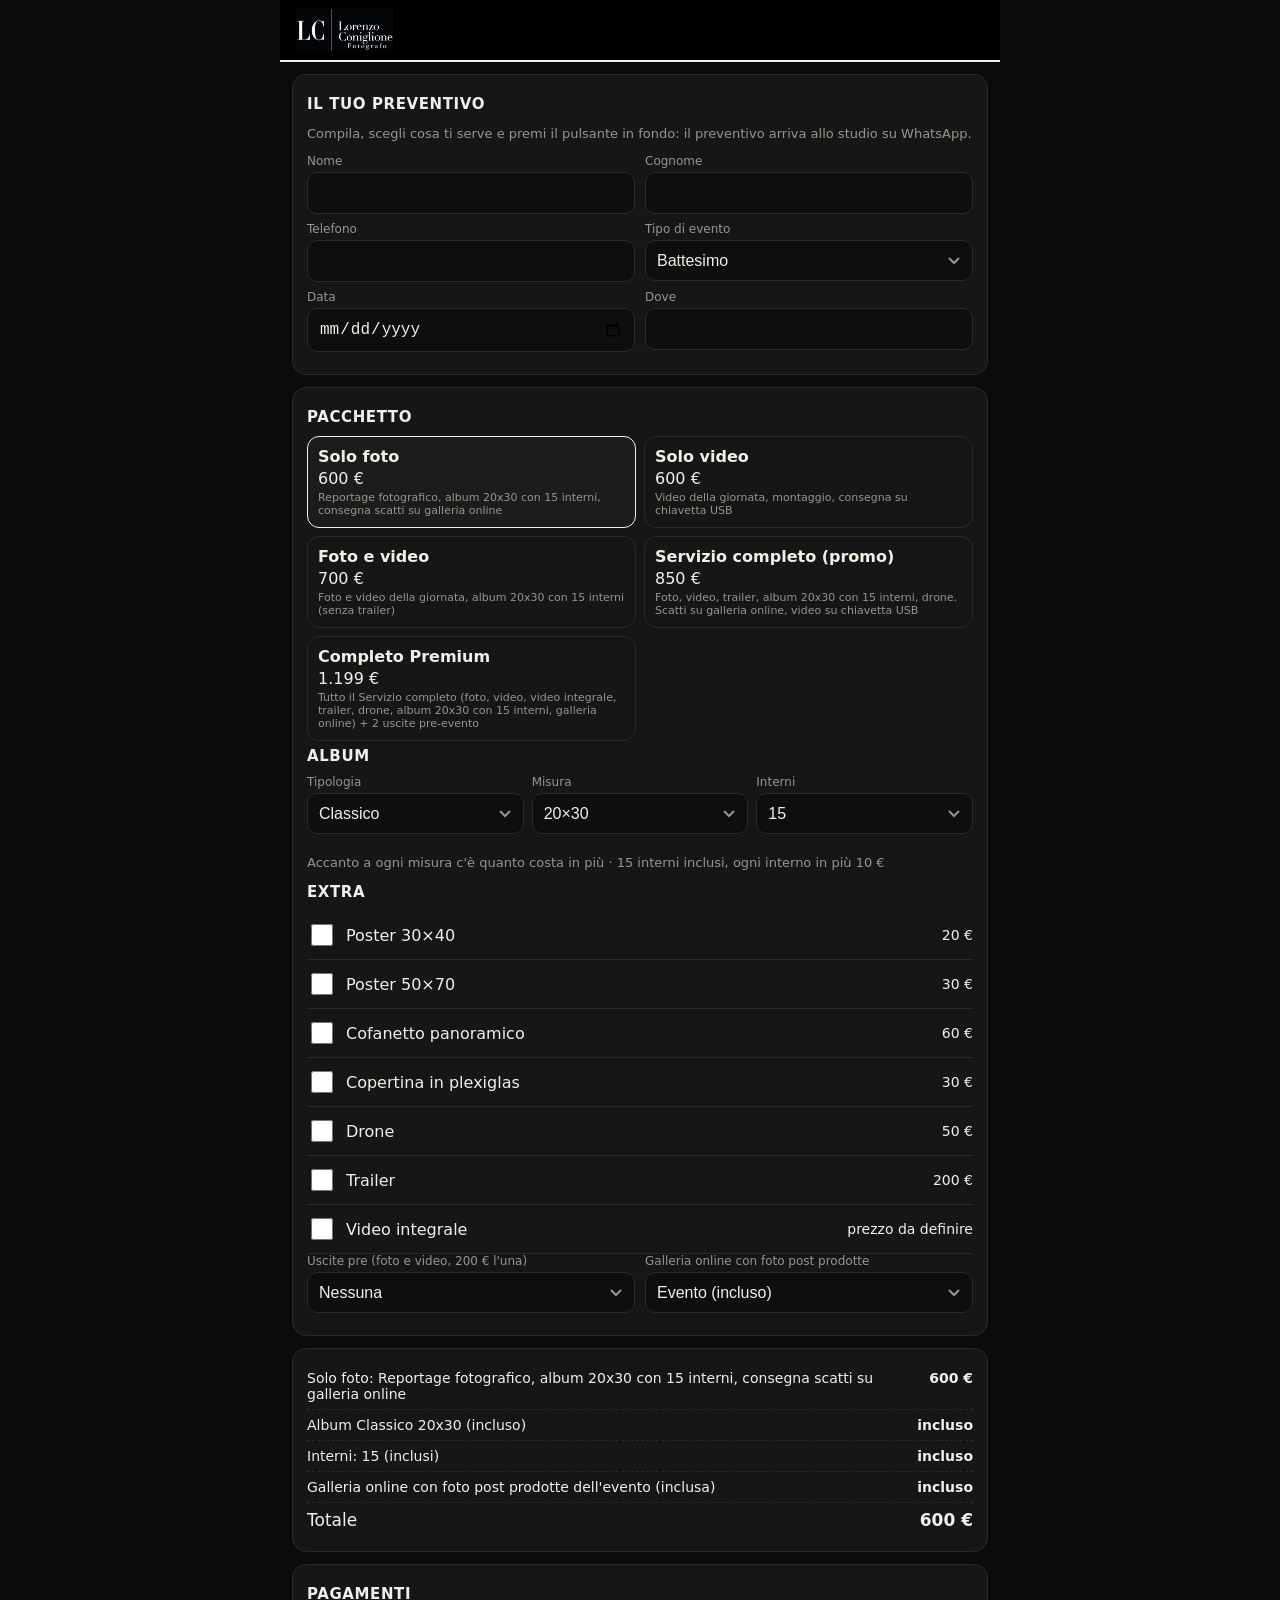
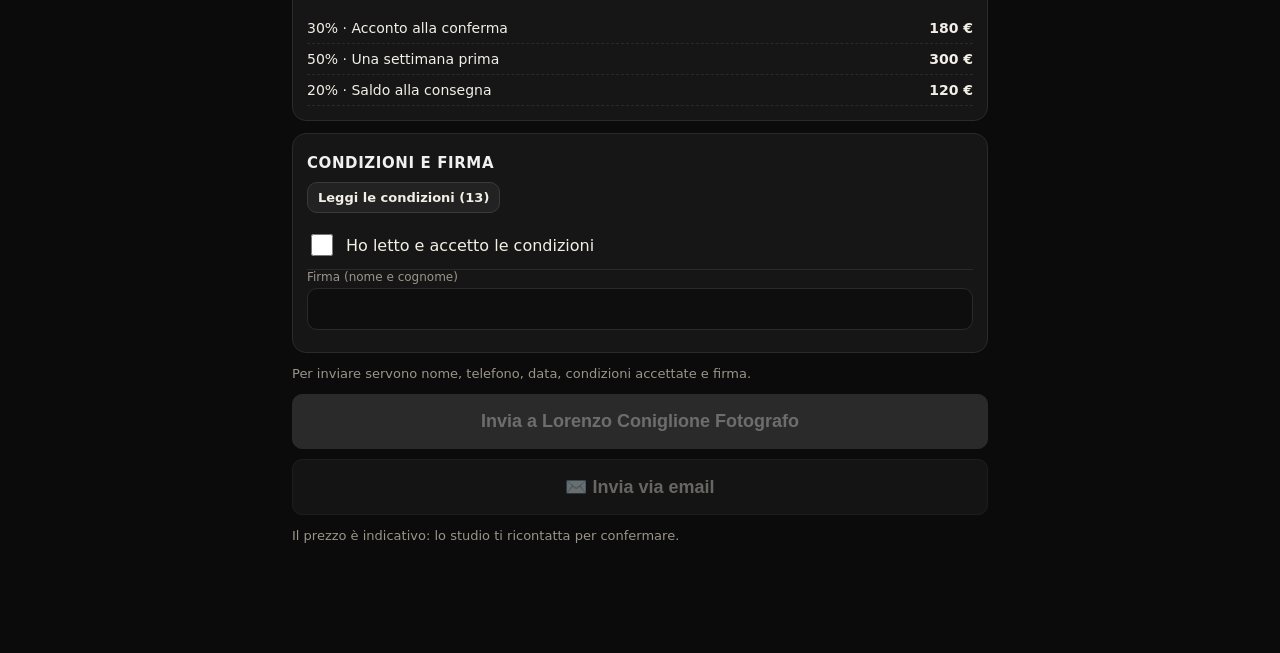
==== commit b5818b32: "Funzioni dal piano e chiusura Prova terminata all'ora esatta" ====
--- a/cliente.html
+++ b/cliente.html
@@ -3,8 +3,10 @@
 <meta name="viewport" content="width=device-width, initial-scale=1.0, viewport-fit=cover" />
 <meta name="theme-color" content="#000000" /><meta name="robots" content="noindex" />
 <meta name="apple-mobile-web-app-title" content="LC Fotografo" /><link rel="icon" type="image/png" href="./favicon.png" /><link rel="apple-touch-icon" sizes="180x180" href="./icon-180.png" />
-<title>Preventivo · Lorenzo Coniglione Fotografo</title>  <script type="module" crossorigin src="/assets/cliente-CVpbx-ZJ.js"></script>
-  <link rel="modulepreload" crossorigin href="/assets/preventivo-DHswY8y_.js">
-  <link rel="stylesheet" crossorigin href="/assets/preventivo-BN5jqcRF.css">
+<title>Preventivo · Lorenzo Coniglione Fotografo</title>  <script type="module" crossorigin src="/assets/cliente-ByNARJwe.js"></script>
+  <link rel="modulepreload" crossorigin href="/assets/brand-DkjjdkIt.js">
+  <link rel="modulepreload" crossorigin href="/assets/preventivo-BfY5Dco1.js">
+  <link rel="stylesheet" crossorigin href="/assets/brand-s4m64xDM.css">
+  <link rel="stylesheet" crossorigin href="/assets/preventivo-CXu_sITa.css">
 </head>
 <body><div id="root"></div></body></html>
--- a/assets/brand-s4m64xDM.css
+++ b/assets/brand-s4m64xDM.css
@@ -0,0 +1 @@
+:root{--bg:#0b0b0b;--card:#161616;--line:#2a2a2a;--red:#5a5a5a;--gold:#f0f0f0;--tx:#f2efe6;--mut:#9a958a;font-family:system-ui,-apple-system,Segoe UI,Roboto,sans-serif;color:var(--tx);background:var(--bg)}*{box-sizing:border-box}body{margin:0;background:var(--bg)}.top{background:#000}.app{max-width:720px;margin:0 auto;min-height:100vh;padding-bottom:84px}.top{position:sticky;top:0;z-index:5;background:#000;border-bottom:2px solid var(--gold);padding:12px 16px}.logo{color:var(--gold);font-size:20px;letter-spacing:.5px}.logo span{color:var(--red);font-weight:700}main{padding:12px}.card{background:var(--card);border:1px solid var(--line);border-radius:14px;padding:14px;margin-bottom:12px}h3{color:var(--gold);font-size:15px;margin:6px 0 10px;text-transform:uppercase;letter-spacing:.6px}.row{display:flex;gap:8px;align-items:center;margin-bottom:12px;flex-wrap:wrap}.row input{flex:1;min-width:110px}input,select,textarea{width:100%;background:#0e0e0e;color:var(--tx);border:1px solid var(--line);border-radius:10px;padding:11px;font-size:16px}input:focus,select:focus,textarea:focus{outline:none;border-color:var(--gold)}textarea{min-height:60px;resize:vertical}.campo{display:flex;flex-direction:column;gap:4px;margin-bottom:8px}.campo span{font-size:12px;color:var(--mut)}.grid2{display:grid;grid-template-columns:1fr 1fr;gap:0 10px}.grid3{display:grid;grid-template-columns:1fr 1fr 1fr;gap:0 8px}.coppia-ora{grid-column:1/-1;display:grid;grid-template-columns:1.4fr .8fr;gap:0 10px}.grid2 .campo:last-child:nth-child(odd){grid-column:1/-1}.btn{display:inline-flex;align-items:center;justify-content:center;gap:6px;background:#222;color:var(--tx);border:1px solid #3a3a3a;border-radius:10px;padding:11px 14px;font-size:15px;cursor:pointer;text-decoration:none;font-weight:600}.btn.sm{padding:7px 10px;font-size:13px}.btn.red{background:var(--red);border-color:var(--red);color:#fff}.btn.gold{background:var(--gold);border-color:var(--gold);color:#111}.btn.wa{background:#0f3d24;border-color:#1f7a47}.btn.danger{background:transparent;color:#ff6b6b;border-color:#5a1a1a}.btn.big{width:100%;padding:16px;font-size:18px}.btn:disabled{opacity:.4}.acts{display:flex;gap:8px;flex-wrap:wrap;margin:10px 0}.acts.sticky{position:sticky;bottom:76px;background:var(--bg);padding:8px 0}.ev .evhead{display:flex;justify-content:space-between;gap:10px;cursor:pointer}.ev small{display:block;color:var(--mut);font-size:12px;margin-top:3px;text-transform:capitalize}.right{text-align:right;display:flex;flex-direction:column;align-items:flex-end;gap:4px}.gold{color:var(--gold)}.red{color:#ff4d5e}.badge{font-size:11px;font-weight:700;padding:3px 8px;border-radius:20px;text-transform:uppercase;letter-spacing:.5px}.badge.p{border:1px solid var(--gold);color:var(--gold)}.badge.c{background:var(--red);color:#fff}.esempio{display:flex;justify-content:space-between;align-items:center;background:#1e1e1e;color:var(--gold);border-radius:8px;padding:4px 4px 4px 10px;margin-bottom:8px;font-size:13px}.pacchetti{display:grid;grid-template-columns:1fr 1fr;gap:8px}.pk{border:1px solid var(--line);border-radius:12px;padding:10px;display:flex;flex-direction:column;gap:3px;cursor:pointer}.pk input{display:none}.pk.on{border-color:var(--gold);background:#1c1c1c}.pk small{color:var(--mut);font-size:11px}.check{display:flex;align-items:center;gap:10px;padding:10px 0;border-bottom:1px solid var(--line)}.check input{width:22px;height:22px;accent-color:var(--red)}.poster-qta{border-bottom:1px solid var(--line)}.poster-qta>.check{border-bottom:0}.poster-qta .qta{display:flex;align-items:center;gap:10px;padding:0 0 10px 32px;font-size:14px;color:var(--mut)}.poster-qta .qta select{width:auto;min-width:72px;padding:6px 8px}.check span{flex:1}.check em{color:var(--gold);font-style:normal;font-size:14px}.check.locked{opacity:.75}.riga{display:flex;justify-content:space-between;gap:10px;padding:7px 0;border-bottom:1px dashed var(--line);font-size:14px}.riga small{color:var(--mut)}.riga.tot{font-size:17px;border:none;color:var(--gold)}.riga.ok{color:#7bd88f}.riga.click{cursor:pointer}.x{background:none;border:none;color:#ff6b6b;font-size:14px;margin-left:6px}.hint{color:var(--mut);font-size:13px}.warn{color:#ffb347;font-size:13px}.okmsg{color:#7bd88f;margin:8px 0 0;font-size:14px}.tabs{position:fixed;bottom:0;left:0;right:0;display:flex;background:#000;border-top:2px solid var(--gold);z-index:6;padding-bottom:env(safe-area-inset-bottom)}.tabs button{flex:1;background:none;border:none;color:var(--mut);padding:8px 2px;font-size:11px;display:flex;flex-direction:column;align-items:center;gap:2px}.tabs button span{font-size:20px}.tabs button.on{color:var(--gold)}.tabs button.on span{filter:drop-shadow(0 0 4px var(--red))}.modal{position:fixed;top:0;right:0;bottom:0;left:0;background:#000;z-index:10;display:flex;flex-direction:column}.modalbar{display:flex;gap:8px;align-items:center;padding:10px;border-bottom:1px solid var(--gold)}.modalbar b{flex:1;font-size:13px;overflow:hidden;text-overflow:ellipsis;white-space:nowrap}.modal .hint{text-align:center;margin:6px}.pdfpagine{flex:1;overflow:auto;background:#111;padding:8px 8px 24px}.pdfpagine figure{margin:0 0 14px}.pdfpagine figcaption{color:var(--gold);font-size:12px;margin:0 0 4px}.pdfpagine img{width:100%;height:auto;background:#fff;display:block}.clausole ol{padding-left:18px;font-size:13px;line-height:1.5;color:#ddd}.pkedit{border-bottom:1px solid var(--line);padding-bottom:8px;margin-bottom:10px}@media (max-width:380px){.grid3{grid-template-columns:1fr 1fr}}.toast{position:fixed;left:12px;right:12px;bottom:84px;z-index:20;padding:14px;border-radius:12px;font-weight:600;max-width:696px;margin:0 auto}.toast.ok{background:#1f5d36;color:#fff}.toast.err{background:var(--red);color:#fff}.confirm{border:1px solid var(--gold);border-radius:12px;padding:12px;margin-top:10px;background:#1c1c1c}details summary{list-style:none;margin-bottom:8px}details summary::-webkit-details-marker{display:none}.logoimg{display:block;height:44px;width:auto;margin:-4px 0}.cnt{display:inline-block;min-width:22px;padding:1px 7px;border-radius:12px;background:var(--red);color:#fff;font-size:12px;text-align:center;margin-left:6px;vertical-align:middle}.cnt.ok{background:#1f7a47}.prom{display:flex;justify-content:space-between;align-items:center;gap:10px;padding:10px 0;border-bottom:1px solid var(--line)}.prom small{display:block;color:var(--mut);font-size:12px;margin-top:3px;text-transform:capitalize}.prom .right{gap:6px}.click{cursor:pointer}.badge.ok{background:#1f7a47;color:#fff}.tabs button span{position:relative}.tabbadge{position:absolute;top:-4px;right:-12px;background:var(--red);color:#fff;font-style:normal;font-size:10px;font-weight:700;border-radius:10px;padding:0 5px;line-height:16px}.calhead{display:flex;justify-content:space-between;align-items:center;gap:8px;margin-bottom:10px}.calhead b{font-size:17px;color:var(--gold)}.calhead h3{margin:0}.cal{display:grid;grid-template-columns:repeat(7,1fr);gap:4px}.dow{text-align:center;color:var(--mut);font-size:12px;padding:4px 0}.day{aspect-ratio:1;background:#0e0e0e;border:1px solid var(--line);border-radius:8px;color:var(--tx);font-size:14px;display:flex;flex-direction:column;align-items:center;justify-content:center;padding:0;cursor:pointer}.day i{font-style:normal;font-size:11px;color:var(--gold);line-height:1}.day.has{border-color:var(--gold);background:#1c1c1c}.day.clash{border-color:#ff6b6b;background:#3a1010}.day.clash i{color:#ff6b6b;font-weight:700}.day.today{outline:2px solid var(--red)}.day.sel{background:var(--gold);color:#111}.day.sel i{color:#111}.warnbox{border-color:#ff6b6b;background:#2a0f0f}.warnbox b{color:#ffb3b3}.chart{display:flex;align-items:flex-end;gap:4px;height:150px;padding:8px 0;border-bottom:1px solid var(--line)}.bar{flex:1;display:flex;flex-direction:column;align-items:center;justify-content:flex-end;height:100%}.bar span{display:block;width:100%;background:linear-gradient(var(--gold),#6e6e6e);border-radius:4px 4px 0 0;min-height:1px}.bar small{font-size:10px;color:var(--mut);margin-top:3px}.bar em{font-style:normal;font-size:9px;color:var(--tx);margin-bottom:2px}.check.cons input[type=date]{width:auto;padding:6px 8px;font-size:14px}.ok-msg{color:#7bd88f;font-weight:600;margin:8px 0 0}.tabs button{font-size:10px}.blocco{min-height:100vh;display:flex;flex-direction:column;align-items:center;justify-content:center;gap:14px;padding:24px;text-align:center;background:#000}.blocco .logoimg{height:70px;margin-bottom:10px}.blocco h2{color:var(--gold);margin:0}.blocco p{margin:0}.blocco a.btn{text-decoration:none;display:inline-block}.licavviso{background:#1e1e1e;color:var(--gold);padding:10px 16px;font-size:14px;border-bottom:1px solid var(--line)}.licavviso a{color:var(--tx);font-weight:600}.licprova{display:flex;flex-wrap:wrap;align-items:center;gap:6px;justify-content:center;text-align:center;font-size:15px}.licprova .conto{font-variant-numeric:tabular-nums;color:var(--tx);font-size:17px}.licprova a{margin-left:6px}.day u{text-decoration:none;font-size:10px;color:silver;line-height:1}.day.gimp:not(.has){border-color:#6a6a6a}.occ{display:flex;gap:8px;margin:2px 0 12px}.occ button{flex:1;min-height:46px;border-radius:12px;border:1px solid var(--line);background:#141414;color:var(--tx);font-size:14px;padding:8px 4px}.occ button:disabled{opacity:.35}.occ button.on{background:var(--gold);color:#111;border-color:var(--gold);font-weight:650}.gimpegno{text-decoration:none;color:var(--tx);border-left:3px solid #9a9a9a;padding-left:8px}.gimpegno small{color:var(--mut)}.gcal .gcal-ok{margin-left:6px;font-size:11px;vertical-align:middle}.gcal select{width:100%}.gcal-ev{margin:-4px 4px 10px}.gimport ol{margin:8px 0 6px;padding-left:20px;line-height:1.5}.gimport ol li{margin:3px 0}.gimport details{margin:10px 0}.gimport summary{cursor:pointer;padding:4px 0}.gimport .btn.danger{margin-top:4px}.listino-tipi{display:flex;flex-wrap:wrap;gap:6px;margin:8px 0 10px}.listino-titolo{margin:6px 0}.pk-extra{margin-top:6px}.pk-flag{display:flex;flex-wrap:wrap;gap:14px;margin:4px 0}.promo-edit{border:1px dashed rgba(200,160,80,.5);border-radius:10px;padding:8px 10px;margin-top:6px}.promo-edit.on{border-style:solid;background:#c8a05014}.promo-stato{font-size:.8em;padding:1px 8px;border-radius:9px;background:#7f7f7f33;margin-left:6px}.promo-stato.on{background:#2e7d32;color:#fff}.grid3{display:grid;grid-template-columns:repeat(auto-fit,minmax(140px,1fr));gap:8px}.prezzo-vecchio{opacity:.6;font-weight:400;margin-right:4px}.promo-tag,.promo-firmato{display:block;font-style:normal;font-size:.75em;font-weight:600;color:#c0392b}.promo-firmato{color:inherit;opacity:.7;font-weight:400}.firmapad{position:fixed;top:0;right:0;bottom:0;left:0;z-index:30;background:#000;display:flex;flex-direction:column;gap:8px;padding:max(10px,env(safe-area-inset-top)) max(10px,env(safe-area-inset-right)) max(10px,env(safe-area-inset-bottom)) max(10px,env(safe-area-inset-left));overscroll-behavior:none;touch-action:none;user-select:none;-webkit-user-select:none}.firmabar{display:flex;align-items:center;gap:10px;border-bottom:1px solid var(--gold);padding-bottom:8px}.firmabar div{flex:1;display:flex;flex-direction:column}.firmabar b{color:var(--gold);text-transform:uppercase;letter-spacing:.6px;font-size:14px}.firmabar small{font-size:17px;font-weight:700}.firmaarea{flex:1;position:relative;background:#fff;border-radius:12px;min-height:140px;overflow:hidden}.firmaarea canvas{position:absolute;top:0;right:0;bottom:0;left:0;width:100%;height:100%;display:block;touch-action:none;cursor:crosshair;z-index:2}.firmalinea{position:absolute;left:6%;right:6%;bottom:24%;border-bottom:1.5px dashed #b9b2a0;z-index:1}.firmalinea span{position:absolute;left:0;bottom:4px;color:#b9b2a0;font-size:18px}.firmaph{position:absolute;top:0;right:0;bottom:0;left:0;margin:0;display:flex;align-items:center;justify-content:center;color:#c9c2b0;font-size:22px;z-index:1;pointer-events:none}.firmalegale{margin:0;font-size:13px;color:var(--tx);text-align:center}.firmaacts{display:flex;gap:10px}.firmaacts .btn{flex:1;padding:14px}@media (orientation:landscape) and (max-height:520px){.firmapad{gap:5px}.firmabar{padding-bottom:4px}.firmabar small{font-size:15px}.firmaacts .btn{padding:9px}.firmalegale{font-size:12px}}.firmaimg{background:#fff;border-radius:10px;padding:8px;display:flex;justify-content:center;margin-bottom:8px}.firmaimg img{max-width:100%;max-height:110px}.badge.firm{background:#1f7a47;color:#fff}.pk-album{border:1px solid var(--line);border-radius:12px;padding:10px 12px;margin:10px 0;background:#ffffff08}.pk-album.on{border-color:var(--gold);background:#c9a22714}.sw-riga{display:flex;align-items:center;justify-content:space-between;gap:12px;cursor:pointer;min-height:44px}.sw-riga span{display:flex;flex-direction:column;gap:2px}.sw-riga b{font-size:16px}.sw-riga small{color:var(--mut);font-size:13px}.sw-riga input{-moz-appearance:none;appearance:none;-webkit-appearance:none;flex:none;width:52px;height:30px;border-radius:15px;background:#3a3a3a;border:1px solid #666;position:relative;margin:0;cursor:pointer;transition:background .15s}.sw-riga input:after{content:"";position:absolute;top:3px;left:3px;width:24px;height:24px;border-radius:50%;background:#fff;transition:left .15s}.sw-riga input:checked{background:var(--gold)}.sw-riga input:checked:after{left:25px}.pk-album .grid2{margin-top:8px}select{-webkit-appearance:none;-moz-appearance:none;appearance:none;background-image:url("data:image/svg+xml,%3Csvg xmlns='http://www.w3.org/2000/svg' width='12' height='8'%3E%3Cpath d='M1 1l5 5 5-5' fill='none' stroke='%239a958a' stroke-width='2'/%3E%3C/svg%3E");background-repeat:no-repeat;background-position:right 12px center;padding-right:34px}.prezzi-pag{display:flex;flex-direction:column;gap:12px}.prezzi-pk{display:flex;flex-direction:column;gap:12px;min-width:0}.extra-card{min-width:0}.tipi-chips{display:flex;gap:8px;overflow-x:auto;-webkit-overflow-scrolling:touch;scrollbar-width:none;margin:0 -16px;padding:2px 16px 6px;scroll-snap-type:x proximity}.tipi-chips::-webkit-scrollbar{display:none}.chip{flex:none;min-height:44px;padding:0 16px;border-radius:22px;border:1px solid var(--line);background:var(--card);color:var(--tx);font-size:15px;white-space:nowrap;cursor:pointer;scroll-snap-align:start}.chip.on{background:var(--gold);border-color:var(--gold);color:#000;font-weight:700}.chips{display:flex;flex-wrap:wrap;gap:8px;margin-top:8px}.pk-titolo{margin:4px 0 0;font-size:14px;letter-spacing:.5px;text-transform:uppercase;color:var(--mut)}.pk-lista{display:flex;flex-direction:column;gap:10px}.pk-card{background:var(--card);border:1px solid var(--line);border-radius:14px;overflow:hidden}.pk-card.aperta,.pk-card.scelta{border-color:var(--gold)}.pk-card.scelta{box-shadow:0 0 0 2px var(--gold)}.pk-testa{all:unset;box-sizing:border-box;width:100%;display:flex;align-items:center;gap:12px;padding:14px;min-height:64px;cursor:pointer}.pk-nome{flex:1;min-width:0;display:flex;flex-direction:column;gap:3px}.pk-nome b{font-size:17px}.pk-nome small{color:var(--mut);font-size:13px;white-space:nowrap;overflow:hidden;text-overflow:ellipsis}.pk-prezzo{display:flex;flex-direction:column;align-items:flex-end;gap:2px;flex:none}.pk-prezzo b{font-size:17px;color:var(--gold)}.pk-prezzo s{color:var(--mut);font-size:13px}.pk-prezzo b.promo{color:#7bd88f}.pk-prezzo small{font-size:12px;color:var(--mut)}.chev{flex:none;color:var(--mut);font-size:16px;width:16px;text-align:center}.pk-corpo{padding:12px 14px 14px;display:flex;flex-direction:column;gap:10px;border-top:1px solid var(--line)}.pk-piano{display:flex;flex-direction:column;gap:8px}.pk-rate-riga{display:flex;flex-direction:column;gap:4px;padding-bottom:8px;border-bottom:1px dashed var(--line)}.pk-servizi b{font-size:14px}.pk-fondo{display:flex;justify-content:flex-end}.promo-edit{border:1px solid var(--line);border-radius:12px;padding:0 12px}.promo-edit.on{border-color:#7bd88f}.promo-testa{all:unset;box-sizing:border-box;width:100%;display:flex;align-items:center;gap:10px;min-height:48px;cursor:pointer}.promo-testa b{flex:1}.promo-stato.no{color:var(--mut);font-size:13px}.promo-edit .grid3{padding-bottom:10px}.nuovo-pk{min-height:50px;border-style:dashed;width:100%}.extra-card h4{margin:14px 0 4px;font-size:13px;color:var(--mut);text-transform:uppercase;letter-spacing:.5px}.extra-riga{display:flex;align-items:flex-start;justify-content:space-between;gap:8px 12px;min-height:52px;border-bottom:1px solid var(--line);flex-wrap:wrap}.compreso{display:flex;align-items:flex-start;gap:6px;font-size:13px;color:var(--mut);line-height:1.25;flex:1 1 100%;max-width:100%;justify-content:flex-end}.compreso span{white-space:normal}.compreso.on{color:#e7c27a}.compreso input{width:16px;height:16px;margin-top:1px;accent-color:#e7c27a;flex:none}.compreso-box{flex:0 1 auto;max-width:100%;align-self:center}.compreso-box.aperta{flex:1 1 100%;align-self:stretch}.compreso-testa{display:inline-flex;align-items:center;gap:8px;max-width:100%;min-height:36px;padding:0 10px;border-radius:10px;border:1px solid var(--line);background:transparent;color:var(--mut);font-size:13px;text-align:left}.compreso-box.aperta .compreso-testa{display:flex;width:100%}.compreso-box.on .compreso-testa{border-color:#e7c27a;color:#e7c27a}.compreso-testa .segno{width:16px;height:16px;border:1.5px solid currentColor;border-radius:4px;display:inline-flex;align-items:center;justify-content:center;font-size:11px;line-height:1;flex:none}.compreso-box.on .segno{background:#e7c27a;color:#111;border-color:#e7c27a}.compreso-testa span{white-space:normal;line-height:1.2}.compreso-testa i{margin-left:auto;font-style:normal;flex:none}.compreso-lista{display:flex;flex-direction:column;gap:2px;width:100%;margin-top:6px;padding:4px 8px;border:1px solid var(--line);border-radius:10px}.compreso-voce{display:flex;align-items:flex-start;gap:8px;min-height:40px;padding:8px 2px;font-size:14px}.compreso-voce input{width:18px;height:18px;margin-top:1px;accent-color:#e7c27a;flex:none}.compreso-voce span{white-space:normal;line-height:1.25}.compreso-voce.on{color:#e7c27a}.pk-corpo .compreso{grid-column:1/-1;justify-content:flex-start}.extra-gruppo .extra-riga:last-child{border-bottom:0}.extra-riga>span:first-child{flex:1;font-size:15px}.extra-val{display:flex;align-items:center;gap:6px;flex:1 1 180px;flex-wrap:wrap;justify-content:flex-end;max-width:100%}.extra-val i{font-style:normal;color:var(--mut)}.extra-val input{width:96px;text-align:right;padding:10px}.extra-custom{display:flex;align-items:center;gap:8px;min-height:48px;border-top:1px dashed var(--line);padding:6px 0;flex-wrap:wrap}.extra-custom>input{flex:1;min-width:0}.extra-custom>textarea{flex:1 1 100%;min-height:72px;background:#111;color:var(--tx);border:1px solid #3a3a3a;border-radius:8px;padding:8px}.extra-nuovo{display:flex;flex-wrap:wrap;gap:8px;align-items:center;margin-top:12px}.extra-nuovo>input,.extra-nuovo>select{flex:1 1 140px;min-width:0}@media (max-width:560px){.extra-card h4{margin:8px 0 0}.extra-riga{display:grid;grid-template-columns:minmax(0,1fr) auto;gap:4px 8px;min-height:0;padding:6px 0;align-items:center}.extra-val{flex:none;justify-content:flex-end}.extra-val input{width:74px;padding:7px 8px}.compreso-box{grid-column:1 / -1;align-self:start;justify-self:start}.compreso-box.aperta{justify-self:stretch}.compreso-testa{min-height:32px;padding:0 8px;width:auto}.compreso-box.aperta .compreso-testa{width:100%}.compreso-voce{min-height:0;padding:4px 2px}.extra-custom{display:grid;grid-template-columns:minmax(0,1fr) auto;gap:6px;min-height:0;padding:6px 0;align-items:center}.extra-custom>input{grid-column:1 / -1}.extra-custom>.btn{justify-self:end}.extra-custom .compreso-box{grid-column:1 / -1}.extra-nuovo{gap:6px;margin-top:8px}}.info-btn{all:unset;cursor:pointer;color:var(--mut);padding:0 6px;font-size:16px}.info-txt{margin:4px 0}.sez-titolo{margin:18px 2px 6px;font-size:15px}.btn.ghost{background:transparent;border:1px solid var(--line);color:var(--mut);align-self:center}.sw-riga input:checked{background:#2e9d5b;border-color:#2e9d5b}.extra-val input::-webkit-outer-spin-button,.extra-val input::-webkit-inner-spin-button,.pk-corpo input::-webkit-outer-spin-button,.pk-corpo input::-webkit-inner-spin-button{-webkit-appearance:none;margin:0}.extra-val input,.pk-corpo input[type=number]{-moz-appearance:textfield;-webkit-appearance:textfield;appearance:textfield}.v-impagina>.imp-pagina{grid-column:1/-1}.imp-pagina label.hint input,.imp-pagina label.hint select,.imp-pagina .imp-cerca{display:block;width:100%;margin:6px 0;background:#111;color:var(--tx);border:1px solid #3a3a3a;border-radius:8px;padding:8px;box-sizing:border-box}.imp-editor{display:flex;gap:16px;align-items:flex-start}.imp-lavoro{flex:1;min-width:0;display:flex;justify-content:center;align-items:flex-start}.imp-pannello{width:340px;flex:0 0 340px;position:sticky;top:8px;max-height:calc(100dvh - 24px);overflow:auto}.imp-editor .imp-stage{overflow:hidden;background:transparent;border:0}@media (max-width:860px){.imp-editor{flex-direction:column}.imp-pannello{width:auto;flex:1 1 auto;position:static;max-height:none}}.imp-tools{display:flex;flex-wrap:wrap;gap:8px;margin:10px 0}.imp-sfoglia{position:relative}.imp-stage{width:100%;overflow:auto;border-radius:12px;background:#1a1a1a;border:1px solid #3a3a3a;touch-action:none}.imp-safe{position:absolute;border:3px dashed #c6a15b;pointer-events:none;z-index:40;box-sizing:border-box}.imp-num{position:absolute;left:0;right:0;bottom:2%;text-align:center;z-index:41;pointer-events:none;color:#111}.imp-colore{display:flex;align-items:center;gap:6px}.imp-tono{width:28px;height:28px;border-radius:50%;border:1px solid #666;padding:0}.imp-freccia{position:absolute;top:50%;transform:translateY(-50%);z-index:6;width:44px;height:72px;border:0;border-radius:12px;background:#0000008c;color:#fff;font-size:32px;line-height:1;cursor:pointer}.imp-freccia.sx{left:8px}.imp-freccia.dx{right:8px}.imp-freccia:disabled{opacity:.28}.imp-dissolvi{animation:impFade .55s ease}@keyframes impFade{0%{opacity:0}to{opacity:1}}.imp-tela{transform-origin:top left;position:relative}.imp-sfondo{position:absolute;top:0;right:0;bottom:0;left:0;width:100%;height:100%;object-fit:cover;pointer-events:none;z-index:0}.imp-el{position:absolute;box-sizing:border-box;overflow:hidden;cursor:grab;background:#f3f3f3}.imp-el.on{outline:4px solid #c6a15b;outline-offset:-4px}.imp-el img{position:absolute;pointer-events:none;max-width:none}.imp-vuota,.imp-testo{display:flex;align-items:center;justify-content:center;width:100%;height:100%;color:#666}.imp-testo{white-space:nowrap}.imp-resize{position:absolute;right:0;bottom:0;width:28px;height:28px;background:#c6a15b;cursor:nwse-resize;z-index:5}.imp-scheda{margin-top:10px}.imp-griglia{display:grid;grid-template-columns:repeat(auto-fill,minmax(150px,1fr));gap:10px}.imp-card{padding:8px;text-align:left}.imp-card.sel{outline:2px solid var(--gold)}.imp-mini-btn{background:transparent;color:inherit;border:0;width:100%;cursor:pointer;text-align:left}.imp-mini-box{height:120px;display:flex;align-items:center;justify-content:center;background:#111;border-radius:8px;overflow:hidden}.imp-mini{position:relative;max-height:110px;max-width:100%}.imp-mini i,.imp-mini em{position:absolute;overflow:hidden}.imp-mini i img{width:100%;height:100%;object-fit:cover;display:block}.imp-mini em{font-size:7px;line-height:1}.imp-voce{display:flex;flex-direction:column;align-items:flex-start;width:100%;margin-top:8px;cursor:pointer;color:inherit}.imp-voce small,.imp-card small{color:var(--mut);display:block}.st{position:fixed;top:0;right:0;bottom:0;left:0;z-index:900;display:grid;background:#2a2a2a;color:#eee;font-size:13px;grid-template-columns:210px minmax(0,1fr) 172px;grid-template-rows:auto auto minmax(0,1fr) auto;grid-template-areas:"top top top" "ctx ctx ctx" "sx tela dx" "giu giu giu";padding:env(safe-area-inset-top) env(safe-area-inset-right) 0 env(safe-area-inset-left);user-select:none;-webkit-user-select:none}.st button{font:inherit}.st-b{background:#474747;color:#f0f0f0;border:1px solid #5c5c5c;border-radius:6px;padding:6px 10px;min-height:32px;cursor:pointer;white-space:nowrap;line-height:1.1}.st-b:hover:not(:disabled){background:#555}.st-b:disabled{opacity:.4;cursor:default}.st-b.on{background:#d9d9d9;color:#111;border-color:#d9d9d9}.st-b.gold{background:#e8e8e8;color:#111;border-color:#e8e8e8;font-weight:600}.st-b.danger,.st-tendina .danger{color:#ff8a80}.st-top{grid-area:top;display:flex;align-items:center;gap:8px;padding:8px 10px;background:#1d1d1d;border-bottom:1px solid #111;flex-wrap:wrap}.st-titolo{display:flex;flex-direction:column;min-width:0;max-width:340px;margin:0 6px}.st-titolo b{white-space:nowrap;overflow:hidden;text-overflow:ellipsis}.st-titolo small{color:#a8a8a8;font-size:11px;white-space:nowrap;overflow:hidden;text-overflow:ellipsis}.st-gruppo{display:flex;gap:2px}.st-gruppo .st-b{border-radius:0}.st-gruppo .st-b:first-child{border-radius:6px 0 0 6px}.st-gruppo .st-b:last-child{border-radius:0 6px 6px 0}.st-zoom{min-width:56px}.st-spazio{flex:1}.st-occ{color:#ddd;font-size:12px;max-width:260px;overflow:hidden;text-overflow:ellipsis;white-space:nowrap}.st-menu{position:relative}.st-tendina{position:absolute;top:calc(100% + 4px);left:0;min-width:250px;background:#303030;border:1px solid #555;border-radius:8px;box-shadow:0 12px 30px #00000080;padding:6px;z-index:20;display:flex;flex-direction:column;gap:2px}.st-menu.dx .st-tendina{left:auto;right:0}.st-tendina button,.st-tendina a{background:transparent;border:0;color:#eee;text-align:left;padding:9px 10px;border-radius:6px;cursor:pointer;font-size:13px;word-break:break-all}.st-tendina button:hover:not(:disabled){background:#454545}.st-tendina button:disabled{opacity:.4}.st-tendina label{display:flex;flex-direction:column;gap:4px;padding:6px 10px;color:#bbb;font-size:12px}.st-tendina input{background:#1b1b1b;color:#eee;border:1px solid #555;border-radius:6px;padding:7px}.st-ctx{grid-area:ctx;display:flex;align-items:center;gap:6px;padding:6px 10px;background:#353535;border-bottom:1px solid #1e1e1e;overflow-x:auto;scrollbar-width:thin;min-height:46px}.st-ctx>*{flex:none}.st-tit{color:#fff;margin-right:4px}.st-mut{color:#a5a5a5;font-size:12px}.st-sep{width:1px;height:24px;background:#555;margin:0 4px}.st-seg{display:inline-flex;background:#232323;border:1px solid #4e4e4e;border-radius:7px;padding:2px;gap:2px}.st-seg button{background:transparent;border:0;color:#cfcfcf;padding:5px 9px;border-radius:5px;cursor:pointer;white-space:nowrap;min-height:28px}.st-seg button.on{background:#d9d9d9;color:#111}.st-largo{display:flex;width:100%}.st-largo button{flex:1;padding:5px 2px}.st-colore{display:inline-flex;width:30px;height:30px;border-radius:50%;overflow:hidden;border:1px solid #777;cursor:pointer}.st-colore input{width:44px;height:44px;margin:-7px;border:0;padding:0;background:none;cursor:pointer}.st-range{display:inline-flex;align-items:center;gap:6px;color:#ccc;font-size:12px}.st-range input{width:110px}.st-testo{background:#1b1b1b;color:#eee;border:1px solid #555;border-radius:6px;padding:6px 8px;width:200px}.st-sel{background:#1b1b1b;color:#eee;border:1px solid #555;border-radius:6px;padding:6px;max-width:100%}.st-pan{background:#383838;display:flex;flex-direction:column;min-height:0;overflow:hidden}.st-riga{display:flex;align-items:center;gap:8px;padding:7px 8px;flex-wrap:wrap}.st-riga>b{font-size:12px;text-transform:uppercase;letter-spacing:.06em;color:#ddd}.st-modelli{grid-area:sx;border-right:1px solid #1e1e1e;gap:6px;padding-bottom:6px}.st-modelli>.st-seg,.st-modelli>.st-chips,.st-modelli>.st-sel{margin:0 8px}.st-chips{display:flex;flex-wrap:wrap;gap:3px;align-items:center}.st-chips button{background:#2a2a2a;border:1px solid #4e4e4e;color:#ddd;border-radius:5px;min-width:28px;height:26px;padding:0 6px;cursor:pointer}.st-chips button.on{background:#d9d9d9;color:#111}.st-griglia{overflow-y:auto;display:grid;grid-template-columns:repeat(auto-fill,minmax(84px,1fr));gap:8px;padding:4px 8px 10px;align-content:start;flex:1;min-height:0}.st-lay{background:#2d2d2d;border:1px solid #474747;border-radius:6px;padding:6px 4px 4px;display:flex;flex-direction:column;align-items:center;gap:4px;cursor:pointer;color:#bbb}.st-lay:hover{border-color:#bbb}.st-lay small{font-size:10px;line-height:1.1;max-width:100%;overflow:hidden;text-overflow:ellipsis;white-space:nowrap}.st-fogli{grid-area:dx;border-left:1px solid #1e1e1e}.st-icone{display:flex;gap:3px;padding:0 8px 6px}.st-icone .st-b{padding:4px 0;flex:1;min-height:28px}.st-lista{overflow-y:auto;flex:1;min-height:0;padding:2px 8px 10px;display:flex;flex-direction:column;gap:8px}.st-foglio{background:transparent;border:2px solid transparent;border-radius:6px;padding:4px;display:flex;flex-direction:column;align-items:center;gap:3px;cursor:pointer;color:#ccc}.st-foglio.on{border-color:#3d8bfd;background:#2f3b4d}.st-foglio small{font-size:10.5px}.st-centro{grid-area:tela;position:relative;display:flex;flex-direction:column;min-width:0;min-height:0;background:#4b4b4b}.st-lavoro{flex:1;min-height:0;overflow:auto;display:grid;place-items:center;padding:12px;touch-action:pan-x pan-y}.st-stage{position:relative;overflow:hidden;box-shadow:0 6px 24px #00000073;flex:none;touch-action:none}.st-stage .imp-tela{position:absolute;left:0;top:0}.st-sotto{display:flex;align-items:center;justify-content:center;gap:10px;padding:5px;background:#3c3c3c;border-top:1px solid #2a2a2a;font-size:12px;color:#ccc}.st-sotto .st-b{min-height:28px;padding:2px 14px;font-size:18px}.st-toast{position:absolute;left:50%;bottom:48px;transform:translate(-50%);background:#141414f0;color:#eee;padding:9px 14px;border-radius:8px;max-width:min(560px,90%);font-size:13px;z-index:30;margin:0;box-shadow:0 6px 20px #00000080;pointer-events:none}.st-toast.err{color:#ffb4a8;border:1px solid #8a2b22}.st-fondo{position:absolute;overflow:hidden;z-index:0}.st-fondo img{position:absolute;top:0;right:0;bottom:0;left:0;width:100%;height:100%;object-fit:cover;pointer-events:none}.st-deco{background:transparent}.st-vuota{position:absolute;top:0;right:0;bottom:0;left:0;display:flex;align-items:center;justify-content:center;color:#8a8a8a;font-weight:300}.st-resize{position:absolute;right:0;bottom:0;background:#3d8bfd;cursor:nwse-resize;z-index:5}.st .imp-el.on{outline:none}.st .imp-el.on:after{content:"";position:absolute;top:0;right:0;bottom:0;left:0;border:calc(2.5px / var(--k,1)) solid #3d8bfd;pointer-events:none}.st-modelli.largo .st-griglia{grid-template-columns:1fr}.st-num{position:absolute;text-align:center;z-index:301;pointer-events:none;font-family:Georgia,serif}.st-abb{position:absolute;background:#dc282838;pointer-events:none;z-index:400}.st-taglio{position:absolute;border:1px dashed rgba(220,30,30,.9);pointer-events:none;z-index:401;box-sizing:border-box}.st-sicuro{position:absolute;border:1px dashed rgba(40,140,255,.75);pointer-events:none;z-index:401;box-sizing:border-box}.st-piega{position:absolute;background:#0000008c;pointer-events:none;z-index:402;box-shadow:0 0 0 1px #ffffff59}.st-dorso{position:absolute;background:repeating-linear-gradient(90deg,#ffaa0024 0,#ffaa0024 6px,#ffaa000f 6px,#ffaa000f 12px);pointer-events:none;z-index:399}.st-etich{position:absolute;text-align:center;color:#c82828d9;font-weight:600;pointer-events:none;z-index:403;font-family:system-ui,sans-serif;letter-spacing:.08em;text-transform:uppercase}.st-mini-bg{position:absolute;top:0;right:0;bottom:0;left:0;width:100%;height:100%;object-fit:cover}.st-mini-fondo{position:absolute;overflow:hidden}.st-mini-fondo img{position:absolute;top:0;right:0;bottom:0;left:0;width:100%;height:100%;object-fit:cover}.imp-mini u{position:absolute;top:0;bottom:0;width:1px;background:#00000059;text-decoration:none}.st-tabs{display:none}.st-foto{grid-area:giu;border-top:1px solid #1e1e1e;background:#333}.st-foto .st-riga{padding:6px 10px;border-bottom:1px solid #2a2a2a}.st-guida{margin:4px 10px 0}.st-strip{display:flex;gap:10px;overflow-x:auto;padding:8px 10px 12px;min-height:100px;align-items:center;scrollbar-width:thin;touch-action:pan-x}.st-th{position:relative;flex:none;height:84px;min-width:56px;padding:0;border:2px solid transparent;border-radius:4px;background:#222;cursor:grab;touch-action:pan-x;-webkit-touch-callout:none}.st-th img{height:80px;width:auto;max-width:130px;display:block;border-radius:2px;pointer-events:none}.st-th>span{display:block;width:60px;height:80px;background:#444}.st-th.sel{border-color:#3d8bfd}.st-th.usata img{opacity:.72}.st-th em{position:absolute;right:-5px;bottom:-5px;background:#2fb344;color:#fff;font-style:normal;font-size:10px;font-weight:700;min-width:18px;height:18px;border-radius:9px;display:grid;place-items:center;border:2px solid #333}.st-fantasma{position:fixed;width:90px;height:auto;transform:translate(-50%,-60%);opacity:.85;pointer-events:none;z-index:1000;box-shadow:0 8px 24px #0009;border:2px solid #fff}.st-anteprima{position:fixed;top:0;right:0;bottom:0;left:0;z-index:950;background:#0a0a0af5;display:flex;flex-direction:column}.st-ante-barra{display:flex;justify-content:space-between;align-items:center;padding:10px 14px;color:#ddd}.st-ante-libro{flex:1;display:flex;align-items:center;justify-content:center;gap:10px;min-height:0}.st-ante-foglio{box-shadow:0 20px 60px #000000b3}.st-freccia{font-size:26px;min-height:64px;padding:0 12px}@media (max-width:900px){.st{grid-template-columns:1fr;grid-template-rows:auto auto minmax(38vh,1fr) auto minmax(0,auto);grid-template-areas:"top" "ctx" "tela" "tabs" "pan";font-size:13px}.st-top{gap:5px;padding:6px;flex-wrap:nowrap;overflow-x:auto;scrollbar-width:none}.st-titolo{max-width:46vw;flex:0 0 auto}.st-titolo small{font-size:10px}.st-top .st-spazio{display:none}.st-foto .st-riga{flex-wrap:nowrap;overflow-x:auto;scrollbar-width:none}.st-foto .st-riga>*{flex:none}.st-toast{bottom:44px;font-size:12px;padding:6px 10px}.st-lbl{display:none}.st-tabs{grid-area:tabs;display:flex;background:#1d1d1d;border-top:1px solid #111}.st-tabs button{flex:1;background:transparent;border:0;color:#aaa;padding:10px 0;font-size:13px;border-bottom:2px solid transparent}.st-tabs button.on{color:#fff;border-bottom-color:#3d8bfd}.st-pan{grid-area:pan;display:none;max-height:36vh;border:0}.st-pan.on{display:flex}.st-foto{max-height:none}.st-lista{flex-direction:row;overflow-x:auto;overflow-y:hidden}.st-foglio{flex:none}.st-griglia{grid-template-columns:repeat(auto-fill,minmax(92px,1fr))}.st-menu .st-tendina{position:fixed;left:8px;right:8px;top:auto;bottom:calc(8px + env(safe-area-inset-bottom));max-height:70vh;overflow:auto}.st-menu.dx .st-tendina{left:8px;right:8px}.st-b{min-height:36px}.st-foto,.st-pan.st-modelli,.st-pan.st-fogli{padding-bottom:env(safe-area-inset-bottom)}}.imp-mio{display:inline-flex;align-items:center;gap:6px;background:#1c1c1c;border:1px solid #3a3a3a;border-radius:14px;padding:3px 4px 3px 10px;font-size:13px}.imp-mio button{background:transparent;border:0;color:var(--mut);cursor:pointer}.st-giro{position:absolute;overflow:visible;pointer-events:none}.st-giro img{position:absolute;max-width:none;pointer-events:none}.st .imp-el.meta:after{content:"";position:absolute;top:0;right:0;bottom:0;left:0;border:calc(4px / var(--k,1)) solid #2fb344;background:#2fb3442e;pointer-events:none}.st .imp-el.via{opacity:.45}.st-aiuto{position:absolute;background:#ff2fb3;pointer-events:none;z-index:420}.st-presa{position:absolute;left:0;top:0;background:#3d8bfd;color:#fff;cursor:move;z-index:6;display:grid;place-items:center;font-style:normal;line-height:1}.st-foglio.preso{opacity:.4}.st-foglio.prima{box-shadow:0 -4px #3d8bfd}.st-foglio.dopo{box-shadow:0 4px #3d8bfd}.st-foglio{touch-action:pan-y;-webkit-touch-callout:none}.st-num-in{width:42px;background:#1b1b1b;color:#eee;border:1px solid #555;border-radius:5px;padding:4px;text-align:right}.st-range output{min-width:38px;color:#ddd;font-variant-numeric:tabular-nums}@media (max-width:900px){.st-foglio.prima{box-shadow:-4px 0 #3d8bfd}.st-foglio.dopo{box-shadow:4px 0 #3d8bfd}.st-foglio{touch-action:pan-x}}.st-foglio img,.st-foglio *{-webkit-user-drag:none;user-select:none;-webkit-user-select:none}@media (min-width:900px){.st-ctx{flex-wrap:wrap;overflow-x:visible;row-gap:4px}}.st-primo{background:#3d8bfd!important;border-color:#3d8bfd!important;color:#fff!important;font-weight:600}.st-chip{background:#474747;color:#f0f0f0;border:1px solid #5c5c5c;border-radius:14px;padding:4px 10px;cursor:pointer;font-size:12px}.st-chip:hover{background:#5a5a5a}.st-controllo{align-items:center;justify-content:center;background:#0a0a0ab3}.st-dialogo{background:#2e2e2e;color:#eee;border:1px solid #555;border-radius:10px;padding:16px 18px;max-width:min(560px,94vw);display:flex;flex-direction:column;gap:12px;box-shadow:0 12px 40px #0009}.st-dialogo>b{font-size:16px}.st-ctl{display:flex;flex-direction:column;gap:6px}.st-ctl small{color:#aaa}.st-dialogo-bottoni{display:flex;flex-wrap:wrap;gap:8px;justify-content:flex-end}.sp{position:fixed;top:0;right:0;bottom:0;left:0;z-index:940;background:#3a3a3a;color:#eee;display:flex;flex-direction:column;font-size:13px}.sp>*{flex:none}.sp>.sp-centro{flex:1 1 0;min-height:0}.sp-centro>*{flex:none}.sp input.st-num-in{width:56px}.sp>.sp-storia{flex:0 0 34vh;min-height:150px}.sp select,.sp input{width:auto;margin:0}.sp-top{display:flex;align-items:center;gap:8px;padding:8px 12px;background:#2b2b2b;border-bottom:1px solid #1e1e1e}.sp-tit{font-size:15px}.sp-info{color:#bbb}.sp-opz{display:flex;flex-wrap:wrap;align-items:center;gap:6px 8px;padding:6px 12px;background:#353535;border-bottom:1px solid #1e1e1e}.sp-l{color:#bbb;font-size:12px;display:inline-flex;align-items:center;gap:6px}.sp-nota{margin:4px 12px;color:#e8c46a;font-size:12px}.sp-fogli{display:flex;gap:8px;overflow-x:auto;padding:8px 12px;background:#555;scrollbar-width:thin}.sp-f{flex:none;background:transparent;border:2px solid transparent;border-radius:4px;padding:2px;cursor:pointer;display:flex;flex-direction:column;align-items:center;gap:2px;color:#ddd}.sp-f.on{border-color:#3d8bfd;background:#2d2d2d}.sp-f.nuovo{margin-left:10px;box-shadow:-6px 0 0 -4px #e8c46a}.sp-f small{font-size:10px}.sp-centro{display:flex;flex-direction:column;align-items:center;justify-content:center;gap:8px;padding:8px;background:#9a9a9a;min-height:0;overflow:hidden}.sp-alt{display:flex;gap:6px;align-items:center;overflow-x:auto;max-width:100%;padding:4px;scrollbar-width:thin}.sp-alt .sp-l{color:#222;font-weight:600;white-space:nowrap}.sp-a{flex:none;background:#fff;border:2px solid transparent;border-radius:3px;padding:1px;cursor:pointer}.sp-a.on{border-color:#3d8bfd}.sp-giostra{display:flex;align-items:center;gap:22px;justify-content:center}.sp-lato{background:transparent;border:0;cursor:pointer;opacity:.85;padding:0}.sp-lato:disabled{opacity:.25;cursor:default}.sp-grande{box-shadow:0 6px 24px #00000059}.sp-nav{display:flex;align-items:center;gap:10px;color:#111}.sp-storia{overflow:auto;background:#2b2b2b;padding:8px 12px;display:flex;flex-direction:column;gap:8px}.sp-cap{background:#333;border:1px solid #444;border-radius:8px;padding:6px 8px}.sp-cap-testa{display:flex;align-items:center;gap:8px;margin-bottom:4px}.sp-cap-testa input{background:#222;border:1px solid #555;color:#eee;border-radius:5px;padding:3px 6px;min-width:0;flex:0 1 280px;font-weight:600}.sp-cap-testa small{color:#aaa}.sp-cap-foto{display:flex;flex-wrap:wrap;gap:4px 0;align-items:center}.sp-pz{display:inline-flex;align-items:center}.sp-taglio{width:16px;height:46px;background:transparent;border:0;color:transparent;cursor:pointer;padding:0;font-size:12px}.sp-taglio:hover,.sp-taglio:focus-visible{color:#e8c46a;background:#444}.sp-th{position:relative;width:62px;height:62px;background:#222;border:2px solid transparent;border-radius:4px;padding:0;overflow:hidden;cursor:pointer}.sp-th img{width:100%;height:100%;object-fit:cover;display:block}.sp-th i{display:block;width:100%;height:100%;background:#444}.sp-th small{position:absolute;left:0;right:0;bottom:0;background:#0009;color:#fff;font-size:9px;text-align:center}.sp-th:hover{border-color:#d33}.sp-th.fuori{opacity:.45;border-color:#d33}.sp-fuori{border-style:dashed}@media (max-width:900px){.sp{overflow-y:auto}.sp>.sp-storia{flex:none;min-height:0;overflow:visible}.sp-opz{flex-wrap:nowrap;overflow-x:auto}.sp-centro{overflow:visible}.sp>.sp-centro{flex:none}.sp-taglio{color:#777;width:18px}.sp-th{width:54px;height:54px}}.st-modelli>.st-scroll{flex:1 1 0;min-height:0;overflow-y:auto;-webkit-overflow-scrolling:touch}.st-scroll .st-griglia{overflow:visible;flex:none}.st-sugg{margin:0 6px 4px;background:#2c3038;border:1px solid #3d4a5e;border-radius:8px;padding-bottom:6px}.st-sugg>.st-riga{padding:5px 6px}.st-sugg>p{margin:0 8px;font-size:11px;line-height:1.35}.st-sugg-lista{display:flex;gap:6px;overflow-x:auto;padding:2px 6px 4px;-webkit-overflow-scrolling:touch}.st-sug{flex:none;max-width:140px}.st-sug.primo{border-color:#3d8bfd}.st-lib-testa{padding:4px 8px}.st-lib-testa .st-seg button{padding:3px 7px;font-size:11px}.st-lay-c{position:relative;display:flex;flex-direction:column}.st-lay-c>.st-lay{flex:1}.st-lay-c.pref>.st-lay{border-color:#c9a227}.st-lay-az{position:absolute;top:3px;right:3px;display:flex;gap:3px;opacity:0;transition:opacity .12s}.st-lay-c:hover .st-lay-az,.st-lay-c.pref .st-lay-az,.st-lay-az:focus-within{opacity:1}.st-lay-az button{width:22px;height:22px;padding:0;border-radius:50%;border:1px solid #555;background:#1b1b1bd9;color:#ccc;font-size:12px;line-height:20px;cursor:pointer}.st-lay-az .st-stella.on{color:#f2c94c;border-color:#c9a227}.st-lay-az .st-scarta:hover{color:#ff8a8a}.st-altri{grid-column:1/-1;justify-self:center}.st-th .st-spunta{position:absolute;top:3px;left:3px;width:22px;height:22px;border-radius:50%;border:1.5px solid #fff;background:#0007;color:transparent;font-size:13px;line-height:19px;text-align:center;cursor:pointer;z-index:2}.st-th .st-spunta.on{background:#3d8bfd;border-color:#3d8bfd;color:#fff}.st-th.spuntata{border-color:#3d8bfd;box-shadow:0 0 0 1px #3d8bfd}.st-spuntate{display:flex;align-items:center;gap:8px;flex-wrap:wrap;padding:2px 8px 6px;font-size:12px;color:#cfe0ff}@media (hover:none){.st-lay-az{opacity:.85}.st-lay-az button{width:26px;height:26px;line-height:24px}}@media (max-width:899px){.st-th .st-spunta{width:26px;height:26px;line-height:23px}.st-spuntate{flex-wrap:nowrap;overflow-x:auto}.st-spuntate>*{flex:none}.st-sug{max-width:130px}}.st-sugg-altri{display:none}@media (min-width:900px){.st-sugg-lista{flex-direction:column;overflow:visible;align-items:stretch;gap:6px}.st-sug{max-width:none}.st-sugg-lista:not(.tutti)>.st-sug:nth-child(n+5){display:none}.st-sugg-altri{display:block;margin:2px auto 0;min-height:0;padding:3px 10px;font-size:11px}}@media (max-width:899px){.st-pan.st-modelli{overflow-y:auto;-webkit-overflow-scrolling:touch;max-height:40vh}.st-pan.st-modelli>*{flex:none}.st-modelli>.st-scroll{overflow:visible}}.st .imp-el{touch-action:none;-webkit-user-select:none;user-select:none;-webkit-touch-callout:none;cursor:move}.st .imp-el.ritaglio{cursor:grab}.st .imp-el.ritaglio:after{border-style:dashed!important;border-color:#e8c46a!important}.st-barra{position:absolute;z-index:50;display:flex;gap:4px;padding:3px;background:#121212eb;border:1px solid #3d8bfd;border-radius:10px;box-shadow:0 4px 14px #00000080;touch-action:none}.st-barra button{min-width:var(--b,34px);height:var(--b,34px);padding:0 8px;border:0;border-radius:7px;background:#2a2a2a;color:#fff;font-size:18px;line-height:1;cursor:pointer;display:grid;place-items:center;touch-action:none;-webkit-user-select:none;user-select:none}.st-barra button.st-presa{position:static;background:#3d8bfd;cursor:move;font-style:normal}.st-barra button[data-testid=st-scambia]{cursor:grab}.st-barra button.on{background:#e8c46a;color:#111;font-size:14px;font-weight:600}.st-barra button.cestino{background:#5a1d1d}.st-barra button.cestino:hover{background:#8a2323}.st-barra.grande button{font-size:22px}.st-guida{display:flex;flex-wrap:wrap;align-items:center;gap:8px}.imp-mini img.st-mini-deco{position:absolute;z-index:2;pointer-events:none;object-fit:fill}.extra-riga>.btn.danger{flex:none;align-self:center}.extra-tolti{margin-top:8px}@media (max-width:560px){.extra-riga>.btn.danger{grid-column:1 / -1;justify-self:start}}.clausole-gia-sum{display:flex;align-items:center;justify-content:space-between;gap:10px;cursor:pointer;font-weight:600;color:var(--gold);padding:2px 0;list-style:none}.clausole-gia-sum::-webkit-details-marker{display:none}.clausole-gia-sum:after{content:"▸";opacity:.7;font-size:.9em}details[open]>.clausole-gia-sum:after{content:"▾"}.clausola-default-voce{border-top:1px dashed var(--line);padding:6px 0}.clausola-default-voce>summary{cursor:pointer;list-style:none;display:flex;align-items:center;justify-content:space-between;gap:8px;min-height:40px}.clausola-default-voce>summary::-webkit-details-marker{display:none}.clausola-default-voce>summary:after{content:"▸";opacity:.55;font-size:.85em}.clausola-default-voce[open]>summary:after{content:"▾"}.clausola-default-voce>p.hint{margin:4px 0 8px}
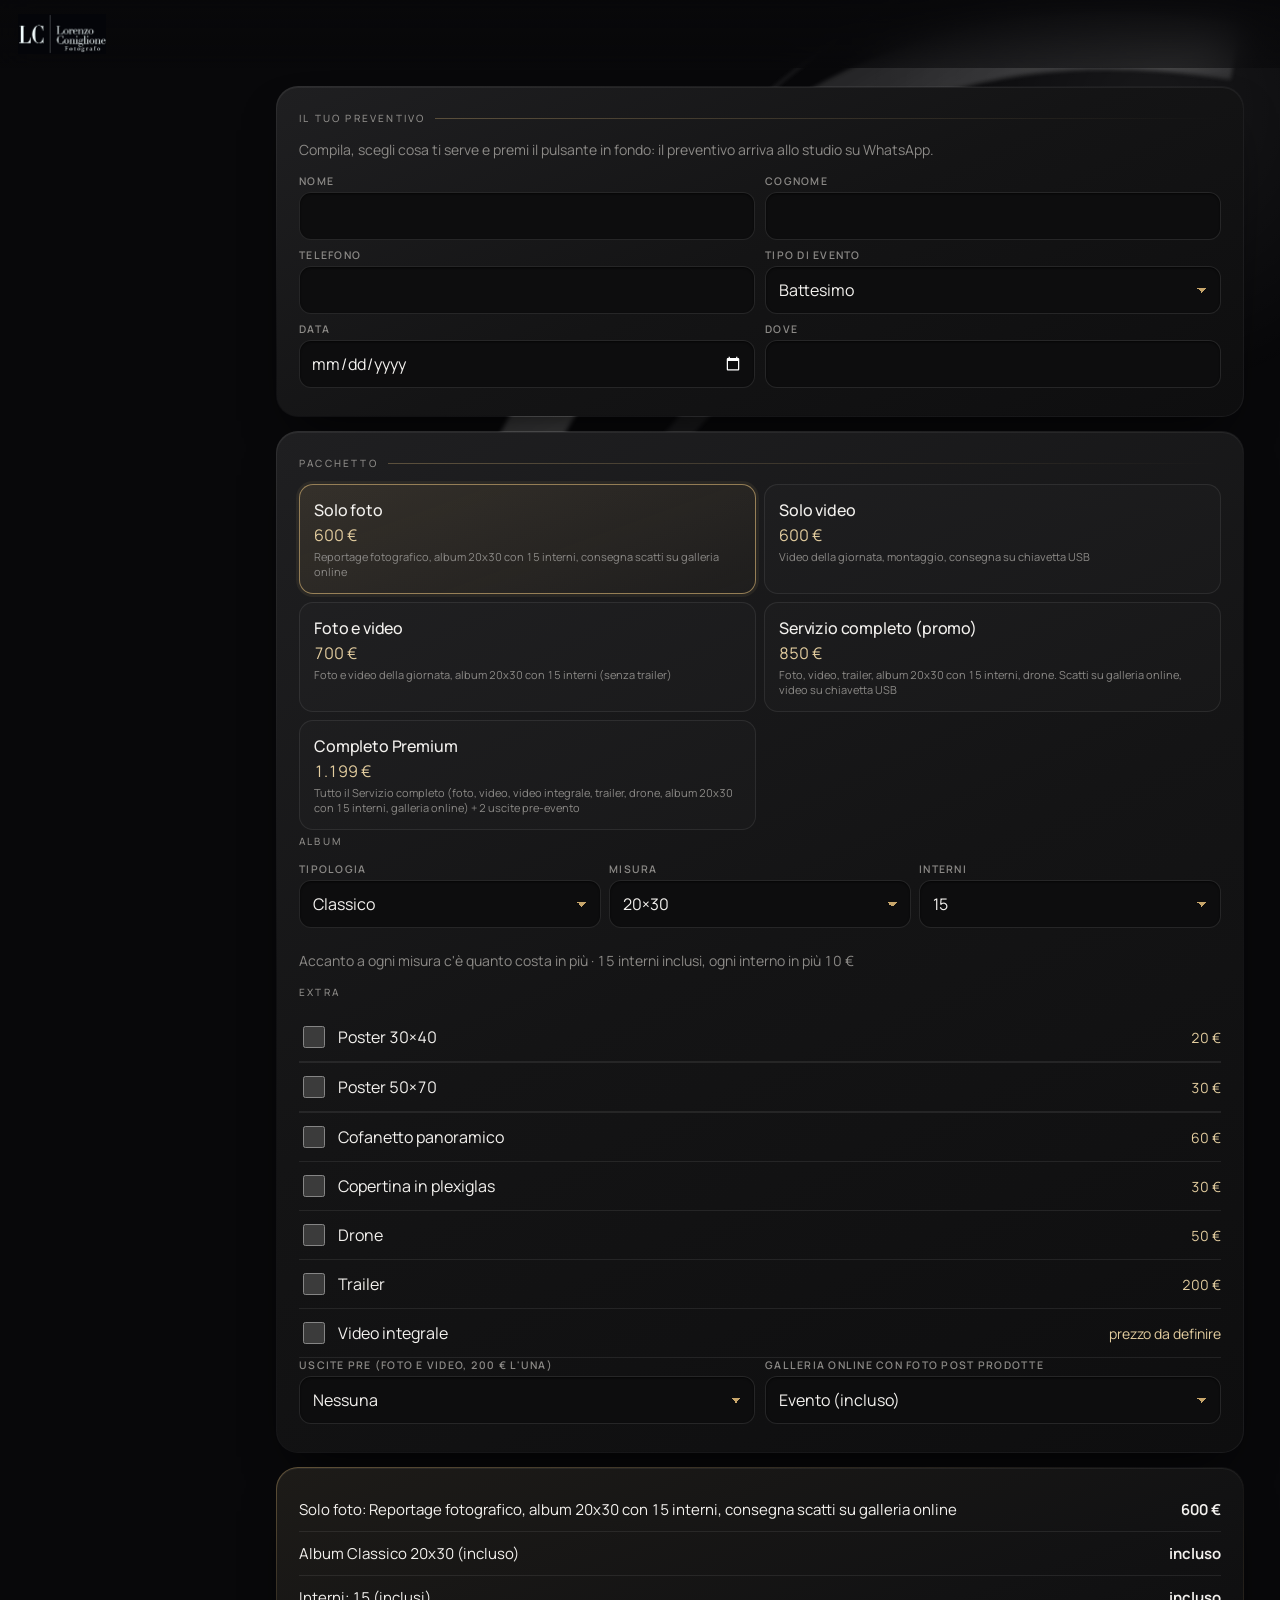
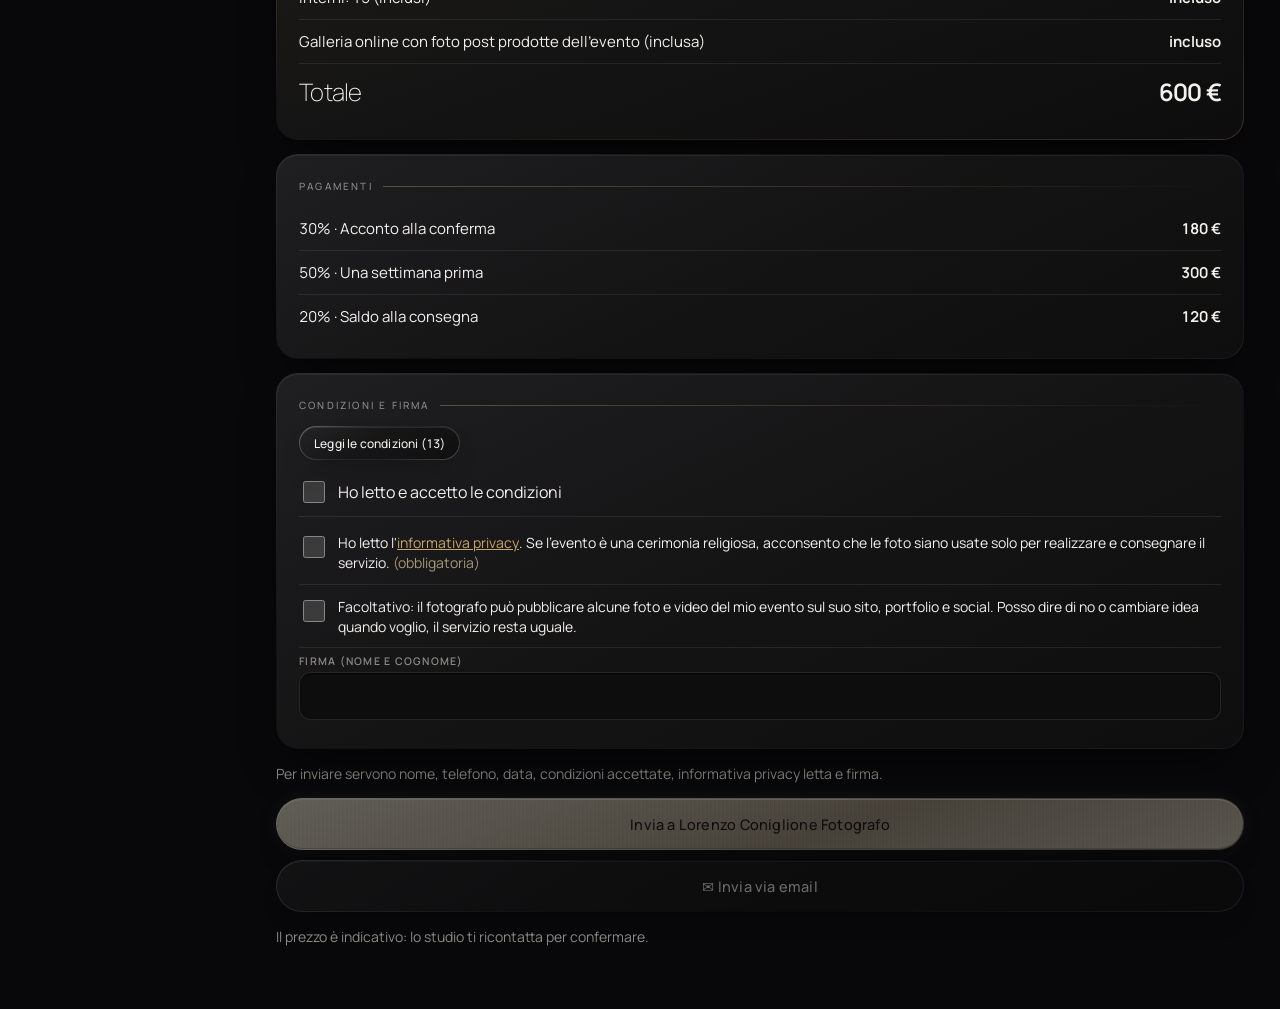
==== commit f2a0f3f9: "Privacy: caselle prima della firma (v70)" ====
--- a/cliente.html
+++ b/cliente.html
@@ -3,10 +3,11 @@
 <meta name="viewport" content="width=device-width, initial-scale=1.0, viewport-fit=cover" />
 <meta name="theme-color" content="#000000" /><meta name="robots" content="noindex" />
 <meta name="apple-mobile-web-app-title" content="LC Fotografo" /><link rel="icon" type="image/png" href="./favicon.png" /><link rel="apple-touch-icon" sizes="180x180" href="./icon-180.png" />
-<title>Preventivo · Lorenzo Coniglione Fotografo</title>  <script type="module" crossorigin src="/assets/cliente-ByNARJwe.js"></script>
-  <link rel="modulepreload" crossorigin href="/assets/brand-DkjjdkIt.js">
-  <link rel="modulepreload" crossorigin href="/assets/preventivo-BfY5Dco1.js">
+<title>Preventivo · Lorenzo Coniglione Fotografo</title>  <script type="module" crossorigin src="/assets/cliente-BdCeBW2b.js"></script>
+  <link rel="modulepreload" crossorigin href="/assets/brand-CJJR91fK.js">
+  <link rel="modulepreload" crossorigin href="/assets/librerie-B4zQ2TGJ.js">
+  <link rel="modulepreload" crossorigin href="/assets/preventivo-Bb3ocUsD.js">
   <link rel="stylesheet" crossorigin href="/assets/brand-s4m64xDM.css">
-  <link rel="stylesheet" crossorigin href="/assets/preventivo-CXu_sITa.css">
+  <link rel="stylesheet" crossorigin href="/assets/preventivo-B7G29Nd7.css">
 </head>
 <body><div id="root"></div></body></html>
--- a/assets/preventivo-B7G29Nd7.css
+++ b/assets/preventivo-B7G29Nd7.css
@@ -0,0 +1 @@
+@font-face{font-family:"FY Serif";src:url(/assets/fy-serif-CXhqKGJe.woff2) format("woff2");font-weight:300 700;font-style:normal;font-display:swap}@font-face{font-family:"FY Serif";src:url(/assets/fy-serif-italic-JbXNAZO8.woff2) format("woff2");font-weight:300 700;font-style:italic;font-display:swap}@font-face{font-family:FY Sans;src:url(/assets/fy-sans-DBvp1Roh.woff2) format("woff2");font-weight:200 800;font-style:normal;font-display:swap}:root{--bg:#08080a;--card:#141415;--line:rgba(255,255,255,.08);--tx:#f3f1ee;--mut:#8c8a87;--mut2:#5b5a58;--gold:#c8a66b;--gold2:#e3cd9f;--gold3:#a8854a;--acc:#c8a66b;--acc2:#e3cd9f;--t1:#f3f1ee;--t2:#8c8a87;--t3:#5b5a58;--hair:rgba(255,255,255,.065);--red:#b4534a;--ok:#8fb89a;--serif:"FY Sans",system-ui,-apple-system,"Segoe UI",Roboto,sans-serif;--sans:"FY Sans",system-ui,-apple-system,"Segoe UI",Roboto,sans-serif;--r:22px;--r-sm:12px;--panel:linear-gradient(155deg,#1f1f21 0%,#141415 50%,#0e0e0f 100%) padding-box,linear-gradient(160deg,rgba(255,255,255,.16),rgba(255,255,255,.03) 40%,rgba(255,255,255,.08)) border-box;--panel-sh:inset 0 1px 0 rgba(255,255,255,.06),0 24px 50px -20px rgba(0,0,0,.8);--gold-bg:repeating-linear-gradient(90deg,rgba(255,255,255,.06) 0 1px,rgba(0,0,0,.035) 1px 2px,transparent 2px 4px) padding-box,linear-gradient(160deg,#e9d6ad 0%,#c9a86e 42%,#b08f58 58%,#d8c094 100%) padding-box,linear-gradient(160deg,#fff3d6,#7d6235) border-box;--gold-sh:inset 0 1px 0 rgba(255,247,226,.75),inset 0 -1px 0 rgba(60,40,10,.25),0 14px 30px -10px rgba(0,0,0,.85),0 0 24px -6px rgba(200,166,107,.35);--graph-bg:linear-gradient(150deg,#232325 0%,#161617 45%,#0f0f10 100%) padding-box,linear-gradient(140deg,rgba(255,255,255,.34),rgba(255,255,255,.06) 35%,rgba(255,255,255,.03) 60%,rgba(255,255,255,.2)) border-box;--metal:var(--graph-bg);--metal-sh:inset 0 1px 0 rgba(255,255,255,.09),0 18px 36px -12px rgba(0,0,0,.75);--satin:linear-gradient(175deg,#fbfaf7 0%,#e9e5de 48%,#d9d3c9 52%,#efebe5 100%) padding-box,linear-gradient(180deg,#ffffff,#a9a296) border-box;--satin-sh:inset 0 1px 0 #fff,inset 0 -1px 0 rgba(0,0,0,.08),0 10px 26px -8px rgba(0,0,0,.8),0 0 0 4px rgba(255,255,255,.03);--graph-sh:inset 0 1px 0 rgba(255,255,255,.09),0 14px 28px -14px rgba(0,0,0,.8);font-family:var(--sans);color:var(--tx);background:var(--bg);-webkit-font-smoothing:antialiased;font-variant-numeric:lining-nums tabular-nums;color-scheme:dark;accent-color:var(--gold)}body{background:var(--bg);font-family:var(--sans)}::selection{background:#cfae7259}svg.i{stroke:currentColor;fill:none;stroke-width:1.4;stroke-linecap:round;stroke-linejoin:round;flex:none}.lux button,.lux input,.lux select,.lux textarea{font-family:var(--sans)}body:before{content:"";position:fixed;z-index:0;pointer-events:none;right:-150px;top:-30px;width:420px;height:340px;opacity:.8;background:url("data:image/svg+xml;utf8,<svg xmlns='http://www.w3.org/2000/svg' viewBox='0 0 420 340'><defs><linearGradient id='a' x1='0' y1='0' x2='1' y2='1'><stop offset='0' stop-color='%23fff' stop-opacity='0'/><stop offset='.48' stop-color='%23e6e6e6' stop-opacity='.32'/><stop offset='.64' stop-color='%23555' stop-opacity='.1'/><stop offset='1' stop-color='%23fff' stop-opacity='0'/></linearGradient><linearGradient id='b' x1='1' y1='0' x2='0' y2='1'><stop offset='0' stop-color='%23fff' stop-opacity='0'/><stop offset='.5' stop-color='%23cfcfcf' stop-opacity='.2'/><stop offset='1' stop-color='%23fff' stop-opacity='0'/></linearGradient><filter id='f'><feGaussianBlur stdDeviation='1.2'/></filter></defs><g filter='url(%23f)' fill='none'><path d='M30 320 C 130 120, 260 60, 420 86' stroke='url(%23a)' stroke-width='30'/><path d='M80 350 C 180 190, 300 160, 420 205' stroke='url(%23b)' stroke-width='12'/><path d='M10 262 C 150 130, 230 18, 410 6' stroke='url(%23b)' stroke-width='1.2'/></g></svg>") center/100% 100% no-repeat}body:after{content:"";position:fixed;z-index:0;pointer-events:none;right:-140px;top:-120px;width:420px;height:420px;border-radius:50%;background:radial-gradient(circle,rgba(255,255,255,.07),transparent 65%)}.app.lux,.lux-cliente #root{position:relative;z-index:1}@media (min-width:1024px){body:before{right:40px;top:-110px;width:800px;height:640px;opacity:.75}body:after{right:-180px;top:-200px;width:620px;height:620px}}.lux .top{display:flex;align-items:center;justify-content:space-between;gap:12px;padding:12px 20px;background:linear-gradient(180deg,#08080aeb,#08080a99);backdrop-filter:blur(18px) saturate(1.2);-webkit-backdrop-filter:blur(18px) saturate(1.2);border-bottom:1px solid var(--hair)}.lux .fy-logo{display:flex;align-items:center;gap:10px;min-width:0}.lux .fy-logo .mk{display:flex;align-items:center;flex:none}.lux .fy-logo .logoimg{height:48px;width:48px;object-fit:contain;margin:0;border-radius:10px;flex:none;background:#000;box-shadow:0 0 0 1px #ffffff24}.lux .fy-logo-t{display:flex;flex-direction:column;padding-left:10px;border-left:1px solid rgba(200,166,107,.35)}.lux .fy-logo-t b{font-family:"FY Serif",Georgia,serif;font-size:17px;font-weight:600;letter-spacing:.005em;color:#ecdcb6;white-space:nowrap;line-height:1}.lux .fy-top-r{display:flex;align-items:center;gap:9px}.lux .fy-crumb{display:none}.lux .fy-orb{width:40px;height:40px;flex:none;border-radius:50%;display:grid;place-items:center;position:relative;font-size:10.5px;font-weight:600;letter-spacing:.12em;color:var(--t1);cursor:pointer;border:1px solid transparent;background:var(--metal);box-shadow:var(--metal-sh)}.lux .fy-orb:before{content:"";position:absolute;top:-4px;right:-4px;bottom:-4px;left:-4px;border-radius:50%;border:1px solid rgba(200,166,107,.35)}.lux .fy-satin{display:none;align-items:center;gap:8px;height:40px;padding:0 18px 0 14px;border-radius:20px;font-size:12.5px;font-weight:500;cursor:pointer;white-space:nowrap;border:1px solid transparent;color:#111;background:var(--satin);box-shadow:var(--satin-sh)}.lux .syncpill{height:40px;background:var(--metal);box-shadow:var(--metal-sh);border:1px solid transparent;border-radius:20px;color:var(--t2);font-weight:500;letter-spacing:.02em}.lux .syncpill.ok{color:var(--ok)}.lux .syncpill.corso{color:var(--acc2)}@media (max-width:430px){.lux .syncpill{width:40px;padding:0;justify-content:center}.lux .syncpill>span{font-size:0}.lux .syncpill>span:first-letter{font-size:14px}.lux .syncpill small{display:none}}@media (max-width:360px){.lux .fy-logo-t{display:none}}.fy-crumbbar,.fy-crumbh{display:flex;justify-content:space-between;align-items:center;gap:10px;grid-column:1/-1;margin:2px 0 6px}.fy-cap{display:block;font-size:9.5px;letter-spacing:.22em;text-transform:uppercase;color:var(--t2);font-weight:500;white-space:nowrap}.fy-cap b{color:var(--t1);font-weight:500}.lux main{padding:16px 16px 24px}.lux h1,.lux h2{font-family:var(--sans);font-weight:300;letter-spacing:-.03em}.lux h3{font-family:var(--sans);color:var(--t2);font-size:10px;font-weight:500;letter-spacing:.22em;text-transform:uppercase;margin:4px 0 14px}.lux h4{font-family:var(--sans);font-weight:500;font-size:18px;letter-spacing:-.01em;color:var(--tx)}.lux .hint{color:var(--mut);line-height:1.5}.lux .gold{color:var(--gold2)}.lux .red{color:#e0857c}.lux a{color:var(--gold2)}.lux b,.lux strong{font-weight:650}.lux .card,.lux .altro-voce,.lux details.card{position:relative;border:1px solid transparent;background:var(--panel);box-shadow:var(--panel-sh);border-radius:var(--r);padding:16px}.lux .card .card{background:#ffffff05;box-shadow:none;border:1px solid var(--line)}.lux .warn,.lux .warnbox{border-radius:var(--r-sm)}.lux .card.warn,.lux .warnbox{background:linear-gradient(160deg,#cfae721a,#cfae7208) padding-box,linear-gradient(165deg,#cfae7273,#cfae721a) border-box;border:1px solid transparent;color:var(--tx)}.lux .avvisi-consegne,.lux .avvisi-link{background:linear-gradient(160deg,#b4534a1f,#141415e6) padding-box,linear-gradient(165deg,#dc786e8c,#b4534a1f) border-box;border:1px solid transparent}.lux .riga{border-bottom:1px solid var(--line)}.lux .riga.tot{color:var(--t1);font-family:var(--sans);font-size:24px;font-weight:200;letter-spacing:-.03em}.lux .riga.ok{color:var(--ok)}.lux hr{border:0;height:1px;background:linear-gradient(90deg,#cfae7280,#cfae7200)}.lux details>summary{cursor:pointer;color:var(--tx);font-weight:600}.lux details>summary::marker{color:var(--gold)}.lux .btn{position:relative;display:inline-flex;align-items:center;justify-content:center;gap:8px;min-height:42px;padding:0 18px;border-radius:999px;font-size:13px;font-weight:500;letter-spacing:.015em;color:var(--tx);cursor:pointer;border:1px solid transparent;background:var(--graph-bg);box-shadow:var(--graph-sh);transition:transform .15s,filter .15s;text-shadow:none}.lux .btn:hover{filter:brightness(1.12)}.lux .btn:active{transform:translateY(1px)}.lux .btn.sm{min-height:34px;padding:0 14px;border-radius:999px;font-size:12px}.lux .btn.big{width:100%;min-height:52px;font-size:14.5px;border-radius:999px}.lux .btn.gold,.lux .btn.red,.lux .btn.primario,.lux .fy-b.gold{color:#1b150c;text-shadow:none;background:var(--gold-bg);box-shadow:var(--gold-sh)}.lux .btn.gold:hover,.lux .btn.red:hover{filter:brightness(1.06)}.lux .btn.wa{color:#dff3e6;background:repeating-linear-gradient(90deg,rgba(255,255,255,.02) 0 1px,transparent 1px 3px) padding-box,linear-gradient(180deg,#1f3b2b,#132a1d 52%,#16301f) padding-box,linear-gradient(180deg,#96e6b459,#0006) border-box;box-shadow:var(--graph-sh)}.lux .btn.danger{color:#ec958c;background:transparent;border:1px solid rgba(236,149,140,.28);box-shadow:none}.lux .btn.danger:hover{background:#b4534a1f}.lux .btn:disabled{opacity:.42;filter:saturate(.4);cursor:not-allowed}.lux .acts{gap:10px}.lux .acts.sticky{background:linear-gradient(180deg,#07070800,#070708eb 30%);padding:14px 0 8px}.lux input,.lux select,.lux textarea{background:#0d0d0e;color:var(--tx);border:1px solid rgba(255,255,255,.1);border-radius:12px;padding:12px 13px;font-size:16px;box-shadow:inset 0 1px 2px #0009;transition:border-color .15s,box-shadow .15s}.lux input::placeholder,.lux textarea::placeholder{color:var(--mut2)}.lux input:focus,.lux select:focus,.lux textarea:focus{outline:none;border-color:#cfae72b3;box-shadow:0 0 0 3px #cfae7224,inset 0 1px 2px #0009}.lux select{-moz-appearance:none;appearance:none;-webkit-appearance:none;background-image:linear-gradient(45deg,transparent 50%,var(--gold) 50%),linear-gradient(135deg,var(--gold) 50%,transparent 50%);background-position:calc(100% - 18px) 52%,calc(100% - 13px) 52%;background-size:5px 5px;background-repeat:no-repeat;padding-right:34px}.lux .campo span{font-size:10.5px;color:var(--mut);letter-spacing:.12em;text-transform:uppercase;font-weight:600}.lux input[type=checkbox],.lux input[type=radio]{accent-color:var(--gold);box-shadow:none;padding:0}.lux .check{border-bottom:1px solid var(--line)}.lux .check input{accent-color:var(--gold)}.lux .check em{color:var(--gold2)}.lux .mini input{accent-color:var(--gold)}.lux .crswitch input{background:#2a2a2c;box-shadow:inset 0 1px 3px #000000b3;border:1px solid rgba(255,255,255,.08)}.lux .crswitch input:after{background:linear-gradient(180deg,#f4f1ea,#bdb8ae);box-shadow:0 2px 4px #0009}.lux .crswitch input:checked{background:linear-gradient(180deg,#d6b578,#a8854a)}.lux .seg,.lux .filtri{gap:6px;padding:4px;border-radius:14px;background:#0d0d0e;border:1px solid var(--line)}.lux .seg button,.lux .filtri button,.lux .filtri .btn{border:1px solid transparent;background:transparent;color:var(--mut);border-radius:10px;box-shadow:none;min-height:34px}.lux .seg button.on,.lux .filtri button.on,.lux .filtri .btn.on,.lux .filtri .btn.gold{color:var(--gold2);background:var(--graph-bg);box-shadow:var(--graph-sh);text-shadow:none}.lux .pk{border:1px solid var(--line);border-radius:14px;background:#ffffff04}.lux .pk.on{border-color:#cfae72a6;background:linear-gradient(160deg,#cfae7221,#cfae7208);box-shadow:0 0 0 3px #cfae7214}.lux .badge{height:22px;display:inline-flex;align-items:center;padding:0 10px;border-radius:11px;font-size:9.5px;font-weight:700;letter-spacing:.12em;border:1px solid rgba(255,255,255,.12);background:#141415b3;color:#d9d5cd}.lux .badge.p{border-color:#ffffff29;color:#d9d5cd}.lux .badge.c{background:#cfae721a;border-color:#cfae7266;color:var(--gold2)}.lux .badge.firm{color:var(--ok);border-color:#8fb89a59;background:#8fb89a14}.lux .esempio{background:#cfae7214;color:var(--gold2);border:1px dashed rgba(207,174,114,.4);border-radius:12px}.lux .tabbadge{background:linear-gradient(160deg,#e9d6ad,#b8955c);color:#1b150c;border:1.5px solid #111;box-shadow:0 0 8px #c8a66b80}.lux .ev b{font-family:var(--sans);font-size:16px;font-weight:500;letter-spacing:-.01em}.lux .ev .right b.gold{font-family:var(--sans);font-weight:300;font-size:20px;letter-spacing:-.03em;color:var(--tx)}.lux .ev small{color:var(--mut)}.lux .altro-voce{display:flex;align-items:center;gap:14px;padding:14px 16px;text-align:left;cursor:pointer;color:var(--tx)}.lux .altro-voce .ico,.lux .ico{width:42px;height:42px;flex:none;display:grid;place-items:center;font-size:20px;border-radius:50%;color:var(--acc2);border:1px solid transparent;background:radial-gradient(circle at 35% 25%,#2c2c2e,#121213 70%) padding-box,linear-gradient(150deg,#fff6,#ffffff0a 50%,#c8a66b59) border-box;box-shadow:inset 0 1px #ffffff14,0 4px 10px #00000080;filter:grayscale(1) sepia(.55) saturate(1.6) brightness(1.05)}.lux .altro-voce b{font-size:14px}.lux .altro-voce>b:last-child{color:var(--mut2);font-weight:400}.lux .toast{border-radius:16px;font-weight:600;font-size:14px;padding:14px 16px;border:1px solid transparent;backdrop-filter:blur(14px);-webkit-backdrop-filter:blur(14px);box-shadow:0 24px 40px -18px #000000f2}.lux .toast.ok{color:var(--tx);background:linear-gradient(160deg,#1e1e20f5,#121213f5) padding-box,linear-gradient(165deg,#8fb89a8c,#ffffff0d) border-box}.lux .toast.err{color:#fff1ee;background:linear-gradient(160deg,#3c1816f5,#1e0e0df5) padding-box,linear-gradient(165deg,#ec958c99,#ffffff0d) border-box}.lux .modalbar{display:flex;align-items:center;gap:10px;padding:12px 14px;border-bottom:1px solid var(--line);background:#0d0d0e}.lux .modalbar b{flex:1;font-family:var(--sans);font-weight:500;font-size:15px;overflow:hidden;text-overflow:ellipsis;white-space:nowrap}.fy-navcap,.fy-me{display:none}@media (max-width:1023px){.lux{padding-bottom:100px}.lux nav.tabs{left:16px;right:16px;bottom:calc(12px + env(safe-area-inset-bottom));padding:0 6px;height:62px;align-items:center;justify-content:space-around;border-radius:31px;overflow:visible;border:1px solid transparent;background:linear-gradient(180deg,#222224d1,#101011e6) padding-box,linear-gradient(160deg,#ffffff4d,#ffffff0d 45%,#ffffff29) border-box;backdrop-filter:blur(24px) saturate(150%);-webkit-backdrop-filter:blur(24px) saturate(150%);box-shadow:inset 0 1px #ffffff14,0 20px 40px #000000bf}.lux nav.tabs button{flex:0 0 auto;width:64px;height:50px;position:relative;color:var(--t3);font-size:9px;font-weight:500;letter-spacing:.03em;gap:4px;padding:0;justify-content:center;border-radius:22px;background:none;border:0;box-shadow:none}.lux nav.tabs button>span{font-size:0;line-height:1;display:grid;place-items:center}.lux nav.tabs button>span svg{width:19px;height:19px}.lux nav.tabs button.on{color:var(--t1);background:radial-gradient(ellipse 60% 70% at 50% 100%,rgba(200,166,107,.16),transparent 75%)}.lux nav.tabs button.on>span{filter:none;color:var(--acc2)}.lux nav.tabs button.on:before{content:"";position:absolute;bottom:0;left:50%;width:18px;margin-left:-9px;height:2px;border-radius:2px;background:linear-gradient(90deg,transparent,var(--acc2),transparent);box-shadow:0 0 10px #e3cd9fb3}.lux nav.tabs .t-consegne,.lux nav.tabs .t-modulo,.lux nav.tabs .t-squadra{display:none}.lux nav.tabs .t-eventi{order:1}.lux nav.tabs .t-incassare{order:2}.lux nav.tabs .t-calendario{order:3}.lux nav.tabs .t-gallerie{order:4}.lux nav.tabs .t-altro{order:5}.lux nav.tabs .t-altro svg.i{stroke-width:2.6}.lux .tabbadge{top:-5px;right:-10px;min-width:15px;line-height:15px;font-size:9px}.lux .tabbadge.fy-n{display:none}.lux .toast{bottom:90px}.lux .acts.sticky{bottom:84px}}@media (min-width:1024px){body .app.lux{max-width:1480px;grid-template-columns:248px minmax(0,1fr)}.lux .top{display:grid;grid-template-columns:216px minmax(0,1fr) auto;gap:0 44px;padding:22px 36px 14px 32px;background:linear-gradient(180deg,#08080ae6,#08080a8c);border-bottom:0}.lux .fy-logo .logoimg{height:34px;max-width:120px}.lux .fy-crumb{display:block}.lux .fy-satin{display:inline-flex}.lux .fy-satin svg{width:14px;height:14px}.lux .fy-crumbbar{display:none}.lux>nav.tabs,.app.lux>nav.tabs{top:76px;height:calc(100vh - 76px);padding:22px 16px;gap:2px;border-right:1px solid rgba(255,255,255,.07);background:linear-gradient(180deg,#1e1e20c7,#101011d9);justify-content:flex-start;display:flex;flex-direction:column}.app.lux>nav.tabs .fy-navcap{display:block;margin:4px 10px 10px}.app.lux>nav.tabs button{flex:0 0 auto;position:relative;display:flex;flex-direction:row;align-items:center;gap:12px;font-size:13.5px;font-weight:500;height:44px;padding:0 12px;border-radius:14px;color:var(--t2);border:1px solid transparent;background:transparent;box-shadow:none}.app.lux>nav.tabs button>span{font-size:0;width:20px;display:grid;place-items:center;color:var(--t2)}.app.lux>nav.tabs button:hover{background:#ffffff08;color:var(--t1)}.app.lux>nav.tabs button.on{color:var(--t1);background:linear-gradient(150deg,#2c2c2e,#19191a 60%,#141415) padding-box,linear-gradient(140deg,#ffffff4d,#ffffff0a 45%,#c8a66b4d) border-box;box-shadow:inset 0 1px #ffffff14,0 10px 22px -8px #000c}.app.lux>nav.tabs button.on:before{content:"";position:absolute;left:-17px;top:10px;bottom:10px;width:2px;border-radius:2px;background:linear-gradient(180deg,transparent,var(--acc2),transparent);box-shadow:0 0 10px #e3cd9fb3}.app.lux>nav.tabs button:not(.fy-me)>span{display:contents}.app.lux>nav.tabs button>span>svg{width:18px;color:var(--t2)}.app.lux>nav.tabs button.on>span>svg{color:var(--acc2)}.app.lux>nav.tabs .tabbadge{position:static;margin-left:auto;order:2;min-width:22px;height:20px;line-height:18px;border-radius:10px;padding:0 7px;font-size:10.5px;font-weight:700;text-align:center;color:#1b150c;border:1px solid transparent;background:linear-gradient(160deg,#e9d6ad,#b8955c) padding-box,linear-gradient(160deg,#fff3d6,#7d6235) border-box;box-shadow:none}.app.lux>nav.tabs .tabbadge.fy-n,.app.lux>nav.tabs .t-consegne .tabbadge,.app.lux>nav.tabs .t-gallerie .tabbadge{color:var(--t1);font-weight:500;background:linear-gradient(180deg,#2a2a2c,#18181a) padding-box,linear-gradient(180deg,#ffffff38,#ffffff0a) border-box}.app.lux>nav.tabs button.fy-me{margin-top:auto;height:auto;padding:12px;gap:10px;border-radius:18px;color:var(--t1);background:var(--panel);box-shadow:var(--panel-sh);display:flex}.app.lux>nav.tabs button.fy-me:before{display:none}.fy-me-av{width:38px;height:38px;flex:none;border-radius:50%;display:grid;place-items:center;font-size:11px;font-weight:600;letter-spacing:.1em;background:linear-gradient(145deg,#3a3a3c,#161617);border:1px solid rgba(200,166,107,.4)}.fy-me .fy-tx{text-align:left}.fy-me .fy-tx b{font-size:13px;font-weight:600}.fy-me .fy-tx small{font-size:10.5px}.fy-me>svg{color:var(--t2)}.lux .app>main,.app.lux>main{padding:18px 36px 48px 44px}.lux .card{padding:20px 22px}.lux .day.today{background:radial-gradient(circle at 23px 22px,#fbfaf7 0,#e2ddd5 14px,#0000 15px) no-repeat,#ffffff05}}.fy-home{grid-column:1/-1;display:grid;grid-template-columns:minmax(0,1fr);gap:16px;margin-bottom:22px}.fy-main{display:grid;grid-template-columns:minmax(0,1fr);gap:14px;min-width:0}.fy-panel{position:relative;border:1px solid transparent;background:var(--panel);box-shadow:var(--panel-sh);border-radius:22px}.fy-crumbh{margin:0}.fy-hello{margin:-2px 0 0;font-family:var(--sans);font-weight:200;font-size:46px;line-height:.88;letter-spacing:-.045em;text-transform:uppercase;color:var(--t1)}.fy-hello sup{display:block;font-weight:400;font-size:19px;letter-spacing:.3em;margin-top:10px;color:#d9d6d1;vertical-align:baseline;line-height:1}.fy-lead{display:flex;justify-content:space-between;align-items:center;margin-top:-4px}.fy-lead p{margin:0;font-size:11px;color:var(--t2);display:flex;align-items:center;gap:8px}.fy-lead p i{width:14px;height:1px;background:var(--acc);flex:none}.fy-lead>.fy-cap{display:none}.fy-kpi{display:grid;grid-template-columns:1.14fr 1.14fr .72fr;padding:13px 0}.fy-kpi>*{padding:0 14px;text-align:left;background:none;border:0;color:inherit;font:inherit;cursor:default;min-width:0}.fy-kpi>*+*{background:linear-gradient(180deg,transparent,rgba(255,255,255,.1) 25%,rgba(255,255,255,.1) 75%,transparent) left/1px 100% no-repeat}.fy-kpi .fy-kpi-b{cursor:pointer}.fy-kpi .v{font-weight:200;font-size:28px;letter-spacing:-.045em;line-height:1;margin-top:9px;color:var(--t1)}.fy-kpi .s{display:block;font-size:9.5px;color:var(--t2);margin-top:7px;white-space:nowrap;overflow:hidden;text-overflow:ellipsis}.fy-kpi .s em{font-style:normal;color:var(--acc)}.u{font-size:.36em;font-weight:500;color:var(--t2);margin-left:.2em;letter-spacing:0}.fy-pc,.fy-pc-i{display:none}.fy-sh{display:flex;justify-content:space-between;align-items:center;margin:4px 0 -4px}.fy-pill{display:inline-flex;align-items:center;gap:8px;height:30px;padding:0 6px 0 13px;border-radius:19px;font-size:11px;font-weight:500;color:var(--t1);cursor:pointer;white-space:nowrap;border:1px solid transparent;background:var(--metal);box-shadow:var(--metal-sh);font-family:var(--sans)}.fy-pill .ar{width:22px;height:22px;border-radius:50%;display:grid;place-items:center;background:#ffffff12;border:1px solid rgba(255,255,255,.1)}.fy-pill>svg{color:var(--acc2)}.fy-pill.gold{color:#1b150c;background:var(--gold-bg);box-shadow:var(--gold-sh);padding:0 14px;height:38px}.fy-pill.gold>svg{color:#1b150c}.fy-agenda{display:grid;gap:4px}.fy-hero{display:flex;gap:14px;align-items:stretch;width:100%;text-align:left;color:inherit;font:inherit;cursor:pointer;padding:12px 12px 12px 16px;overflow:hidden;min-height:0}.fy-hero:before{content:"";position:absolute;left:16px;right:40%;top:-1px;height:1px;background:linear-gradient(90deg,var(--acc),rgba(200,166,107,0));z-index:3}.fy-hero-tx{flex:1;min-width:0;display:flex;flex-direction:column;position:relative;z-index:2}.fy-hero-tp{display:none}.fy-hero-d{display:flex;align-items:flex-end;gap:10px}.fy-hero-d .big{font-weight:200;font-size:52px;line-height:.8;letter-spacing:-.055em;color:var(--t1)}.fy-hero-d b{display:block;font-size:12.5px;font-weight:500}.fy-hero-d small{display:block;font-size:10.5px;color:var(--t2);margin-top:3px}.fy-hero-ti{display:block;font-size:14px;font-weight:500;margin-top:12px;letter-spacing:-.01em;overflow:hidden;text-overflow:ellipsis;white-space:nowrap}.fy-hero-l{display:block;font-size:10.5px;color:var(--t2);margin-top:3px;overflow:hidden;text-overflow:ellipsis;white-space:nowrap}.fy-hero-tags{display:flex;gap:5px;margin-top:10px;flex-wrap:wrap}.fy-hero-ph{order:2;width:88px;flex:none;border-radius:16px;min-height:118px}.fy-hero-n{position:absolute;right:20px;bottom:20px;z-index:3;font-size:8.5px;letter-spacing:.16em;color:#fff;pointer-events:none}.fy-hero.vuoto{display:block;cursor:default;padding:18px}.fy-hero.vuoto .fy-pill{margin-top:14px}.fy-ph{position:relative;overflow:hidden;display:grid;place-items:center;background:radial-gradient(circle at 30% 20%,#3b3b3d,#1a1a1b 75%)}.fy-ph img{position:absolute;top:0;right:0;bottom:0;left:0;width:100%;height:100%;object-fit:cover;filter:saturate(.62) contrast(1.04)}.fy-ph:after{content:"";position:absolute;top:0;right:0;bottom:0;left:0;border-radius:inherit;box-shadow:inset 0 0 0 1px #ffffff1f,inset 0 -20px 30px -10px #00000073;pointer-events:none}.fy-ph.vuota b{font-weight:200;font-size:30px;letter-spacing:-.04em;color:#d9d6d1}.fy-ph.vuota svg{color:var(--t3)}.fy-hero-ph.vuota b{font-size:44px}.fy-chip{height:24px;display:inline-flex;align-items:center;gap:6px;padding:0 10px;border-radius:12px;font-size:9.5px;font-weight:500;letter-spacing:.06em;color:#dcd9d4;white-space:nowrap;border:1px solid transparent;background:linear-gradient(180deg,#28282ad9,#161617d9) padding-box,linear-gradient(180deg,#ffffff38,#ffffff0d) border-box;backdrop-filter:blur(10px);-webkit-backdrop-filter:blur(10px)}.fy-chip i{display:none}.fy-chip.gd i,.fy-chip.ok i{display:block;width:5px;height:5px;border-radius:50%;background:var(--acc);box-shadow:0 0 6px #c8a66bcc}.fy-chip.ok i{background:var(--ok);box-shadow:0 0 6px #8fb89ab3}.fy-list{display:flex;flex-direction:column;position:relative}.fy-li{display:flex;align-items:center;gap:12px;width:100%;background:none;border:0;padding:7px 2px;color:inherit;font:inherit;text-align:left;cursor:pointer;position:relative}.fy-li:before{content:"";position:absolute;left:0;right:0;top:0;height:1px;background:linear-gradient(90deg,#ffffff1a,#ffffff05)}.fy-li.libero,.fy-go,.fy-st{display:none}.fy-th{width:44px;height:44px;border-radius:14px;flex:none}.fy-th.vuota b{font-size:20px}.fy-date{width:38px;flex:none}.fy-date b{display:block;font-weight:200;font-size:26px;letter-spacing:-.05em;line-height:1}.fy-date small{display:block;font-size:8.5px;letter-spacing:.2em;text-transform:uppercase;color:var(--t2);margin-top:4px}.fy-tx{flex:1;min-width:0}.fy-tx b{display:block;font-size:13px;font-weight:500;white-space:nowrap;overflow:hidden;text-overflow:ellipsis}.fy-tx small{display:block;font-size:10.5px;color:var(--t2);margin-top:3px;white-space:nowrap;overflow:hidden;text-overflow:ellipsis}.fy-keys{display:grid;grid-template-columns:1fr 1fr;gap:8px}.fy-key{position:relative;overflow:hidden;display:flex;align-items:center;gap:10px;padding:0 12px;height:58px;border-radius:22px;text-align:left;color:var(--t1);font:inherit;cursor:pointer;border:1px solid transparent;background:var(--metal);box-shadow:var(--metal-sh)}.fy-key:before{content:"";position:absolute;left:12%;right:12%;top:0;height:1px;background:linear-gradient(90deg,transparent,rgba(255,255,255,.5),transparent)}.fy-key .ic{width:36px;height:36px;border-radius:50%;display:grid;place-items:center;flex:none;color:var(--acc2);border:1px solid transparent;background:radial-gradient(circle at 35% 25%,#2c2c2e,#121213 70%) padding-box,linear-gradient(150deg,#fff6,#ffffff0a 50%,#c8a66b59) border-box;box-shadow:inset 0 1px #ffffff14,0 4px 10px #00000080}.fy-key .ic svg{width:16px;height:16px;stroke-width:1.25}.fy-key b{display:block;font-size:13px;font-weight:600;letter-spacing:-.005em}.fy-key small{display:block;font-size:9.5px;letter-spacing:.16em;text-transform:uppercase;color:var(--t2);margin-top:3px}.fy-key .go{margin-left:auto;color:var(--t3)}.fy-key.gold{color:#1b150c;background:var(--gold-bg);box-shadow:var(--gold-sh)}.fy-key.gold .ic{color:#f6ead0;background:radial-gradient(circle at 35% 25%,#3a3224,#17130c 75%) padding-box,linear-gradient(150deg,#fff1cf,#6f552c) border-box}.fy-key.gold small{color:#281c0a9e}.fy-key.gold .go{color:#281c0a8c}.fy-key.gold:before{background:linear-gradient(90deg,transparent,rgba(255,255,255,.9),transparent)}.fy-side{display:none}.fy-home~.row{margin-top:8px}@media (max-width:380px){.fy-hello{font-size:40px}.fy-kpi .v{font-size:23px}.fy-kpi>*{padding:0 10px}.fy-key small{display:none}}@media (min-width:1024px){.fy-home{grid-template-columns:minmax(0,1fr) 300px;gap:28px;align-items:start}.fy-main{gap:0}.fy-crumbh{display:none}.fy-hello{font-size:clamp(46px,4.4vw,80px);line-height:.9;margin-top:14px;white-space:normal;overflow-wrap:anywhere;max-width:100%}.fy-hello sup{display:inline;font-size:clamp(20px,1.5vw,32px);letter-spacing:-.015em;margin:0 0 0 10px;vertical-align:top;color:var(--t1);text-transform:uppercase}.fy-lead{margin-top:16px}.fy-lead p{font-size:13px}.fy-lead p i{width:6px;height:6px;border-radius:50%;margin-right:1px}.fy-lead>.fy-cap{display:block}.fy-kpi{grid-template-columns:repeat(4,1fr);padding:20px 24px;border-radius:26px;margin-top:26px}.fy-kpi>*{padding:0 0 0 22px}.fy-kpi>*:first-child{padding-left:0}.fy-pc,.fy-pc-i{display:block}.fy-pc-i{display:inline}.fy-kpi .v{font-size:46px;margin-top:14px}.fy-kpi .s{font-size:11px;margin-top:8px}.fy-sh{margin:24px 0 12px}.fy-agenda{grid-template-columns:270px minmax(0,1fr);gap:16px}.fy-hero{display:flex;flex-direction:column;justify-content:flex-end;height:auto;min-height:260px;padding:18px 20px;border-radius:26px;background:#111;overflow:hidden}.fy-hero:before{display:none}.fy-hero-ph{position:absolute;top:0;right:0;bottom:0;left:0;width:auto;min-height:0;border-radius:inherit;z-index:0}.fy-hero-ph.vuota b{font-size:120px;opacity:.25;transform:translateY(-30px)}.fy-hero:after{content:"";position:absolute;top:0;right:0;bottom:0;left:0;border-radius:inherit;z-index:1;background:linear-gradient(180deg,#09090a40,#09090a00 30%,#09090ad9 78%);box-shadow:inset 0 0 0 1px #ffffff1f}.fy-hero-tp{position:absolute;left:20px;right:20px;top:16px;display:flex;justify-content:space-between;z-index:2}.fy-hero-tx{position:relative;left:auto;right:auto;bottom:auto;z-index:2;width:100%;max-width:100%;overflow:hidden}.fy-hero-tags,.fy-hero-n{display:none}.fy-hero-d{gap:12px}.fy-hero-d .big{font-size:78px}.fy-hero-d b{font-size:14px}.fy-hero-d small{font-size:11.5px;color:#c9c6c1}.fy-hero-ti{font-size:17px;margin-top:14px}.fy-hero-l{font-size:11.5px;color:#c9c6c1}.fy-list{border-radius:26px;padding:6px 18px;border:1px solid transparent;background:var(--panel);box-shadow:var(--panel-sh)}.fy-list:before{content:"";position:absolute;left:22px;width:140px;top:-1px;height:1px;background:linear-gradient(90deg,var(--acc),transparent)}.fy-li{height:auto;min-height:72px;align-items:flex-start;gap:14px;padding:12px 0;overflow:hidden}.fy-li:first-child:before{display:none}.fy-li.libero{display:flex}.fy-li.libero .fy-tx b{color:var(--t2);font-weight:500}.fy-li.libero .fy-date b{color:var(--t3)}.fy-th{width:54px;height:54px;border-radius:15px}.fy-date{width:50px}.fy-date b{font-size:32px}.fy-date small{font-size:9.5px;letter-spacing:.18em}.fy-tx b{font-size:14px}.fy-tx small{font-size:11.5px;margin-top:4px}.fy-st{display:block;font-size:9px;letter-spacing:.14em;color:var(--t2);text-transform:uppercase}.fy-go{display:grid;width:32px;height:32px;border-radius:50%;place-items:center;flex:none;color:var(--t1);border:1px solid transparent;background:linear-gradient(180deg,#232325,#141415) padding-box,linear-gradient(160deg,#ffffff4d,#ffffff0a) border-box;box-shadow:inset 0 1px #ffffff14}.fy-keys{grid-template-columns:repeat(4,1fr);gap:12px}.fy-key{height:64px;padding:0 14px}.fy-key .ic{width:40px;height:40px}.fy-side{display:flex;flex-direction:column;gap:18px;position:sticky;top:96px}.fy-cal,.fy-saldi{padding:20px;border-radius:26px}.fy-cal-h{display:flex;justify-content:space-between;align-items:center}.fy-cal-h>span{display:flex;gap:6px}.fy-cal h3{font-family:var(--sans);font-weight:300;font-size:26px;letter-spacing:-.03em;text-transform:none;color:var(--t1);margin:6px 0 0}.fy-round{width:30px;height:30px;border-radius:50%;display:grid;place-items:center;cursor:pointer;color:var(--t1);border:1px solid transparent;background:linear-gradient(180deg,#232325,#141415) padding-box,linear-gradient(160deg,#ffffff4d,#ffffff0a) border-box}.fy-calg{display:grid;grid-template-columns:repeat(7,1fr);gap:4px 0;margin-top:16px;text-align:center}.fy-calg span{height:34px;display:grid;place-items:center;position:relative;font-size:12.5px;color:#cfccc7}.fy-calg span i{font-style:normal}.fy-calg .h{font-size:9.5px;letter-spacing:.14em;text-transform:uppercase;color:var(--t3);height:24px}.fy-calg .m{color:#3a3938}.fy-calg .oggi i{width:32px;height:32px;border-radius:50%;display:grid;place-items:center;color:#0b0b0c;font-weight:700;background:linear-gradient(175deg,#fbfaf7,#e2ddd5 50%,#efebe5);box-shadow:0 4px 12px #0009,inset 0 1px #fff}.fy-calg .ev{color:var(--t1);font-weight:600}.fy-calg .ev:after{content:"";position:absolute;bottom:2px;left:50%;width:4px;height:4px;margin-left:-2px;border-radius:50%;background:var(--acc)}.fy-leg{display:flex;gap:16px;margin-top:12px;font-size:10.5px;color:var(--t2)}.fy-leg i{display:inline-block;width:6px;height:6px;border-radius:50%;margin-right:6px;vertical-align:1px}.fy-leg .o{background:var(--t1)}.fy-leg .e{background:var(--acc)}.fy-saldi>.fy-cap{margin-bottom:4px}.fy-sr{display:flex;align-items:center;gap:12px;width:100%;padding:12px 0;border:0;background:none;color:inherit;font:inherit;text-align:left;cursor:pointer;position:relative}.fy-sr+.fy-sr:before{content:"";position:absolute;left:0;right:0;top:0;height:1px;background:linear-gradient(90deg,#ffffff1a,#ffffff05)}.fy-th.sm{width:40px;height:40px;border-radius:12px}.fy-th.sm.vuota b{font-size:17px}.fy-amt{font-weight:300;font-size:20px;letter-spacing:-.03em;white-space:nowrap}.fy-tot{display:flex;justify-content:space-between;align-items:flex-end;margin-top:8px;padding-top:14px;background:linear-gradient(90deg,#ffffff1f,#ffffff05) top/100% 1px no-repeat}.fy-tot b{font-weight:200;font-size:34px;letter-spacing:-.04em;line-height:1;display:block;margin-top:4px}.fy-tot .fy-pill{height:34px;padding:0 14px}.fy-vuoto{font-size:12px;color:var(--t2);margin:12px 0}}@media (min-width:1024px) and (max-width:1180px){.fy-home{grid-template-columns:minmax(0,1fr)}.fy-side{display:none}.fy-hello{font-size:84px}}@media (max-width:1023px){.lux nav.tabs .fy-me,.lux nav.tabs .fy-navcap{display:none}}@media (min-width:1024px){.app.lux>nav.tabs button.fy-me>span{font-size:11px;width:38px}.app.lux>nav.tabs button.fy-me>span.fy-tx{width:auto;flex:1;font-size:13px;color:var(--t1);display:block}.app.lux>nav.tabs button.fy-me>span.fy-tx small{color:var(--t2)}}@media (max-width:1023px){.fy-list .fy-li:nth-child(n+3){display:none}}html,body{max-width:100%;overflow-x:hidden}@supports (overflow:clip){html,body{overflow-x:clip}}.app.lux,.app.lux>main,.fy-home,.fy-main,.fy-agenda,.fy-hero,.fy-list,.fy-li,.fy-keys,.fy-key{min-width:0;max-width:100%}.fy-agenda{grid-template-columns:minmax(0,1fr)}@media (max-width:1023px){.fy-list,.fy-li{overflow:hidden}}.fy-hero-ti,.fy-li .fy-tx b{white-space:normal;display:-webkit-box;-webkit-box-orient:vertical;-webkit-line-clamp:2;line-clamp:2;overflow:hidden;overflow-wrap:anywhere;line-height:1.3}.fy-hero-l,.fy-li .fy-tx small,.fy-hero-d small,.fy-hero-d b{display:block;min-width:0;max-width:100%;white-space:nowrap;overflow:hidden;text-overflow:ellipsis}.fy-hero-d>span:not(.big){min-width:0;flex:1}.fy-hello{max-width:100%;overflow-wrap:normal}.lux .ev b,.lux .ev small,.lux .card h4,.lux .card b{overflow-wrap:anywhere}@media (min-width:1024px){.fy-agenda{grid-template-columns:270px minmax(0,1fr)}}@media (max-width:1023px){.lux input,.lux select,.lux textarea{font-size:16px}}.lux .giornata-blocco{grid-column:1/-1;display:grid;grid-template-columns:1fr 1fr;gap:8px 10px;margin:8px 0 4px;padding:14px;border-radius:16px;background:#ffffff0a;border:1px solid rgba(200,166,107,.28)}.lux .giornata-blocco h4{grid-column:1/-1;margin:0 0 8px;font-family:var(--sans);color:var(--t2);font-size:10px;font-weight:500;letter-spacing:.22em;text-transform:uppercase}.lux .giornata-blocco .coppia-ora,.lux .giornata-blocco .hint{grid-column:1/-1}.fy-sigla{display:flex;flex-wrap:wrap;gap:6px;margin-top:8px;max-width:100%;min-width:0}.fy-sigla em{font-style:normal;display:flex;flex-direction:column;flex:1 1 150px;min-width:0;max-width:100%;padding:6px 8px;border-radius:10px;background:#ffffff0d;border:1px solid rgba(200,166,107,.28);overflow:hidden;overflow-wrap:anywhere;word-break:break-word;line-height:1.3}.fy-sigla b{font-size:11px;letter-spacing:.08em;text-transform:uppercase;color:#e3cd9f;font-weight:700}.fy-li .fy-sigla{margin-top:6px}.fy-li .fy-tx,.fy-hero-tx{min-width:0;max-width:100%}.lux .fy-hello,.lux .fy-lead,.lux .fy-lead p,.lux .card,.lux .ev,.lux .ev small,.lux .ev b,.lux .campo,.lux .hint,.lux .giornata-blocco,.lux .fy-kpi,.lux .fy-side,.lux .modalbar b{min-width:0;max-width:100%;overflow-wrap:anywhere}.lux .card,.lux .ev,.lux .giornata-blocco,.lux .fy-kpi{overflow:hidden}.lux input,.lux textarea,.lux select{max-width:100%;min-width:0;box-sizing:border-box}.lux .giornata-blocco h4,.lux .giornata-blocco .campo>span{font-family:var(--sans);font-size:10.5px;font-weight:600;letter-spacing:.12em;text-transform:uppercase;color:var(--mut);line-height:1.2}.lux .grid2,.lux .giornata-blocco,.lux .coppia-ora,.lux .campo{min-width:0;max-width:100%}.lux .coppia-ora{grid-template-columns:minmax(0,1fr) 7.6rem}.lux input[type=date],.lux input[type=time]{width:100%;max-width:100%;min-width:0;padding:11px;font-size:16px;font-family:inherit;line-height:normal}.lux .coppia-ora input[type=time]{width:7.6rem;max-width:7.6rem}.lux input.data-corta[type=date]{display:block;width:100%;max-width:100%;min-width:0;padding:12px 13px;font-size:16px;box-sizing:border-box;-webkit-appearance:none;-moz-appearance:none;appearance:none}.lux .campo:has(input.data-corta){width:auto;max-width:100%;min-width:0;justify-self:stretch;overflow:hidden}@media (min-width:1024px){.fy-hero-tx{display:flex;flex-direction:column;justify-content:flex-end;padding-top:52px}.fy-hero-d{align-items:flex-end}.fy-hero-d .big{font-size:64px;line-height:1}.fy-hero-ti{overflow-wrap:break-word}.fy-calg span{display:flex;align-items:center;justify-content:center}.fy-calg .ev,.fy-calg .oggi{position:relative;overflow:visible;max-width:none}.fy-calg .ev i,.fy-calg .oggi i{line-height:1;position:static}.fy-calg .ev:after{content:"";position:absolute;top:auto;bottom:3px;left:50%;width:4px;height:4px;margin:0 0 0 -2px;border-radius:50%;background:var(--acc);transform:none}}.lux .card>h3:first-child{display:flex;align-items:center;gap:10px}.lux .card>h3:first-child:after{content:"";flex:1;height:1px;background:linear-gradient(90deg,#cfae7259,#cfae7200)}.lux .riga{align-items:center;padding:11px 0;border-bottom:1px solid var(--line)}.lux .riga:last-of-type{border-bottom:0}.lux .riga.click{cursor:pointer;border-radius:10px;transition:background .15s}.lux .riga.click:hover{background:#cfae720d}.lux .riga.click>b:last-child{color:var(--gold);font-weight:400}.lux .riga small{color:var(--mut);font-size:11.5px}.lux .torna-altro .btn,.lux .row>.btn.sm:first-child:only-child{min-height:34px}.lux .card.hint{text-align:center;padding:26px 18px;font-family:var(--sans);font-weight:300;font-size:14px;letter-spacing:.01em;color:var(--mut)}.lux .calhead{margin:2px 0 16px}.lux .calhead b{font-family:var(--sans);font-weight:300;font-size:28px;letter-spacing:-.03em;color:var(--tx)}.lux .calhead .btn.sm{width:38px;min-height:38px;padding:0;border-radius:50%;font-size:16px;color:var(--gold2)}.lux .cal{gap:6px}.lux .dow{font-size:9.5px;letter-spacing:.2em;font-weight:700;color:var(--mut2);text-transform:uppercase;padding:2px 0 6px}.lux .day{position:relative;background:#ffffff05;border:1px solid rgba(255,255,255,.05);border-radius:14px;color:#d6d2ca;font-size:14px;font-weight:400;gap:2px;transition:background .15s,border-color .15s}.lux .day:hover{border-color:#cfae7259}.lux .day i{font-size:0;width:5px;height:5px;border-radius:50%;background:var(--gold);box-shadow:0 0 7px #cfae72e6}.lux .day.has{color:var(--gold2);font-weight:700;background:linear-gradient(160deg,#cfae7229,#cfae720a);border-color:#cfae7273}.lux .day.clash{background:linear-gradient(160deg,#b4534a38,#b4534a0d);border-color:#e0857c8c;color:#f0b2aa}.lux .day.clash i{font-size:9px;width:auto;height:auto;background:none;box-shadow:none;color:#e0857c}.lux .day u{font-size:9px;color:var(--mut)}.lux .day.gimp:not(.has){border-color:#ffffff24;border-style:dashed}.lux .day.today{outline:0;color:#0b0b0c;font-weight:700;background:radial-gradient(circle at 50% 50%,#fbfaf7 0,#e2ddd5 15px,#0000 16px) no-repeat,#ffffff05;border-color:#ffffff1f}.lux .day.today i{background:var(--acc);box-shadow:none}.lux .day.sel{outline:0;color:var(--tx);background:var(--graph-bg);box-shadow:var(--graph-sh),0 0 0 2px #cfae72b3;border-color:transparent}.lux .day.sel i{background:var(--gold)}.lux .v-calendario .riga.click>span{font-weight:600;font-size:14px}.lux .v-calendario .riga.click small{display:block;font-weight:400;margin-top:3px;text-transform:capitalize}.lux .gimpegno>span{color:var(--mut)}@media (min-width:1024px){.lux .day{min-height:70px;font-size:15px;align-items:flex-start;justify-content:flex-start;padding:10px 12px}.lux .day i{margin-top:auto}}.lux .v-eventi>.row:not(.torna-altro){margin-top:6px}.lux .ev{padding:16px 16px 12px}.lux .ev .evhead{align-items:flex-start}.lux .ev .evhead>div:first-child>b{font-size:22px;line-height:1.1}.lux .ev .evhead>div:first-child small{margin-top:6px;font-size:11.5px}.lux .ev .right{gap:6px}.lux .ev .right b.gold{font-size:24px;margin-top:4px}.lux .ev .right small{font-size:10.5px}.lux .ev .acts{margin:14px 0 0;padding-top:12px;border-top:1px solid var(--line);gap:6px}.lux .ev .acts .btn.sm{min-height:32px;padding:0 12px;font-size:11.5px;background:transparent;box-shadow:none;border:1px solid rgba(255,255,255,.1);color:#cfcac1}.lux .ev .acts .btn.sm:hover{border-color:#cfae7273;color:var(--gold2)}.lux .ev .acts .btn.wa{margin-left:auto;color:#a9dcb9;border-color:#8fb89a4d}.lux .scheda-aperta>.row:first-child .btn.sm{border-radius:999px}.lux .scheda-aperta .card{margin-bottom:14px}.lux .pk{padding:14px;transition:border-color .15s,background .15s}.lux .pk b{font-family:var(--sans);font-weight:500;font-size:16px;letter-spacing:-.01em}.lux .pk:hover{border-color:#cfae7259}.lux .scheda-aperta .riga.tot{border-top:1px solid rgba(207,174,114,.3);border-bottom:0;padding-top:14px;margin-top:6px}.lux .acts.sticky{z-index:4;margin:6px -4px 0;padding:10px;border-radius:20px;background:#0e0e0fd1;backdrop-filter:blur(16px) saturate(1.2);-webkit-backdrop-filter:blur(16px) saturate(1.2);border:1px solid rgba(255,255,255,.08);box-shadow:0 20px 40px -16px #000000f2}.lux .acts.sticky .btn{flex:1}.lux .firmacard img{background:#f4f1ea;border-radius:12px}.lux .check{padding:10px 0}@media (min-width:1024px){.lux .acts.sticky{max-width:520px;margin-left:auto;margin-right:0}}.lux p.warn{color:var(--gold2);background:linear-gradient(160deg,#cfae721a,#cfae7205);border:1px solid rgba(207,174,114,.28);border-radius:12px;padding:10px 12px;line-height:1.45}.lux p.warn[role=alert]{color:#f0b2aa;background:linear-gradient(160deg,#b4534a24,#b4534a08);border-color:#e0857c59}.lux .okmsg{color:var(--ok)}.lux .v-modulo .card{margin-bottom:14px}.lux .v-modulo textarea{min-height:170px;font-size:15px}.lux .v-modulo .btn.wa.big{color:var(--tx)}.lux .pdfriga{display:flex;align-items:center;gap:8px;padding:12px 0;border-bottom:1px solid var(--line)}.lux .pdfriga .pdfnome{flex:1;min-width:0}.lux .pdfnome b{display:block;font-size:13.5px;overflow:hidden;text-overflow:ellipsis;white-space:nowrap}.lux .pdfnome small{display:block;color:var(--mut);font-size:11px;margin-top:3px}.lux .riep{background:linear-gradient(160deg,#1d1b18,#121213 60%,#0d0d0e) padding-box,linear-gradient(165deg,#cfae7273,#ffffff0a 45%,#cfae7240) border-box}.lux .modal{background:#050506f7}.lux .modalbar{gap:10px;padding:12px 16px;border-bottom:1px solid rgba(207,174,114,.25);background:#0e0e0fe6;backdrop-filter:blur(14px);-webkit-backdrop-filter:blur(14px)}.lux .modalbar b{font-family:var(--sans);font-size:18px;font-weight:500}.lux .modal iframe{border-radius:14px 14px 0 0;margin:10px 10px 0}.lux .confirm{border:1px solid rgba(207,174,114,.35);border-radius:16px;background:linear-gradient(160deg,#cfae721a,#141415e6);padding:14px}.lux-cliente .top{justify-content:center;padding:18px}.lux-cliente .top .logoimg{height:40px;max-width:70vw}.lux-cliente main{max-width:760px;margin:0 auto}.lux-cliente .card{margin-bottom:14px}.lux .per-nav b{font-family:var(--sans);font-weight:300;font-size:24px;letter-spacing:-.01em}.lux .per-nav .btn.sm{width:38px;min-width:38px;min-height:38px;padding:0;border-radius:50%;font-size:0;color:var(--gold2)}.lux .per-nav .btn.sm:first-child:before{content:"‹";font-size:18px}.lux .per-nav .btn.sm:last-child:before{content:"›";font-size:18px}.lux .per-tot{gap:0;margin:14px 0;border:1px solid transparent;border-radius:18px;background:var(--panel);box-shadow:var(--panel-sh);padding:14px 0}.lux .per-tot>div{border:0;border-left:1px solid var(--line);border-radius:0;text-align:left;padding:0 14px;gap:8px}.lux .per-tot>div:first-child{border-left:0}.lux .per-tot small{font-size:9.5px;letter-spacing:.22em;text-transform:uppercase;font-weight:600}.lux .per-tot b{font-weight:300;font-size:24px;letter-spacing:-.04em;color:var(--tx)}.lux .per-tot .ok b{color:var(--ok)}.lux .per-tot .red b{color:#e0857c}.lux .per-tot .pos b{color:var(--gold2)}.lux .per-tot .neg b{color:#e0857c}.lux .per-mov{padding:12px 0}.lux .per-mov em{font-weight:400;font-size:16px;letter-spacing:-.02em}.lux .per-mov.entrata em{color:var(--ok)}.lux .per-mov.uscita em{color:#e0857c}.lux .chart{height:180px;gap:6px;border-bottom:1px solid rgba(207,174,114,.2)}.lux .bar span{width:100%;border-radius:8px 8px 2px 2px;background:var(--gold-bg);box-shadow:inset 0 1px #fffae8b3,0 0 16px -4px #cfae7273;min-height:2px}.lux .bar em{font-style:normal;font-size:10px;color:var(--gold2);margin-bottom:4px}.lux .bar small{font-size:9px;letter-spacing:.12em;text-transform:uppercase;color:var(--mut2);margin-top:6px}.lux .v-incassare .riga b.red{font-weight:500;color:var(--gold2)}.lux .prom{padding:14px 0}.lux .prom b{font-size:15px}.lux .vai-periodo{width:100%;margin-top:4px}.lux .tipi-chips .btn,.lux .tipi-chips button{border-radius:999px;white-space:nowrap}.lux .pk-nome>b{font-family:var(--sans);font-weight:500;font-size:17px;letter-spacing:-.01em}.lux .pk-prezzo{font-weight:400;letter-spacing:-.02em;color:var(--gold2)}.lux .extra-card h4{font-family:var(--sans);font-weight:500;letter-spacing:-.01em;text-transform:none;letter-spacing:0;font-size:22px;color:var(--tx);margin-top:18px}.lux .extra-riga{border-bottom:1px solid var(--line)}.lux .extra-custom{border-top:1px solid var(--line)}.lux .extra-custom>textarea{background:#0d0d0e;border:1px solid rgba(255,255,255,.1);border-radius:12px}.lux .promo{border-radius:14px}@media (min-width:1024px){.lux .tipi-chips{margin:0;padding:2px 0 6px}.lux .extra-gruppi{grid-template-columns:minmax(0,1fr)}.lux .per-tot b{font-size:30px}}.lux .avvisi-consegne:has(.cnt:is(:empty)),.lux .avvisi-consegne:not([role=alert]){background:var(--panel);box-shadow:var(--panel-sh)}.lux .cnt{background:linear-gradient(180deg,#e8cf95,#b8935a);color:#1d150a;font-weight:700;font-size:10px;letter-spacing:0;min-width:20px;padding:2px 7px}.lux .avvisi-consegne[role=alert] .cnt{background:#b4534a;color:#fff}.lux .v-consegne .riga.click>b:last-child,.lux .pagina-consegne .riga>b:last-child{white-space:nowrap;font-size:12px;color:var(--gold2);font-weight:500}.lux .v-consegne .riga small{display:block;margin-top:3px}.lux .usobar{height:6px;background:#1a1a1b;border:0;box-shadow:inset 0 1px 2px #000c}.lux .usobar i{background:linear-gradient(90deg,#a8854a,#ead6a6);box-shadow:0 0 10px #cfae7299}.lux .usobar i.alto{background:linear-gradient(90deg,#8a3b34,#e0857c)}.lux .galvoce{border:1px solid transparent;background:var(--panel);box-shadow:var(--panel-sh);border-radius:18px;padding:10px;transition:filter .15s}.lux .galvoce:hover{filter:brightness(1.1)}.lux .galcop{border-radius:13px;background:radial-gradient(circle at 30% 20%,#cfae7233,#cfae7208 70%);border:1px solid rgba(207,174,114,.22)}.lux .galcop i{opacity:.8;filter:grayscale(1) sepia(.55) saturate(1.6)}.lux .galinfo b,.lux .galtesta b{font-family:var(--sans);font-weight:500;font-size:15px;letter-spacing:-.01em}.lux .pincode{font-family:var(--sans);font-weight:300;letter-spacing:.3em;color:var(--gold2)}.lux .ge-voce .evhead b{font-family:var(--sans);font-size:19px;font-weight:600}.lux .ge-url a{color:var(--mut);font-size:12px;word-break:break-all}.lux .ge-filtri{flex-wrap:wrap;gap:8px}.lux .ge-filtri .btn.sm{border-radius:999px}.lux .avvisi-consegne:not([role=alert]) .cnt,.lux .avvisi-consegne .cnt.ok{background:linear-gradient(180deg,#e8cf95,#b8935a);color:#1d150a}.lux .v-impagina>h3:first-of-type,.lux .v-impagina>.row+h3{font-size:10.5px}.lux .imp-voce{display:flex;align-items:center;gap:12px}.lux .imp-voce b{font-family:var(--sans);font-weight:500;font-size:16px;letter-spacing:-.01em}.lux .v-impagina>p.hint:last-child,.lux .v-impagina .card+.row+p.hint{text-align:center;padding:26px 18px;font-family:var(--sans);font-weight:300;font-size:14px;letter-spacing:.01em;border:1px dashed rgba(207,174,114,.25);border-radius:18px}.lux .st-top{background:linear-gradient(180deg,#19191a,#121213);border-bottom:1px solid rgba(207,174,114,.22)}.lux .st-b.gold{color:#21180a;background:var(--gold-bg);box-shadow:var(--gold-sh);border-color:transparent}.lux .st-seg button.on{background:#3a3a3c;color:var(--gold2);box-shadow:inset 0 1px #ffffff1f}.lux .st-tit{font-family:var(--sans);font-weight:500;letter-spacing:-.01em}.lux .sez-titolo{font-family:var(--sans)!important;font-weight:200!important;font-size:30px!important;letter-spacing:-.03em!important;text-transform:uppercase!important;color:var(--tx)!important;margin:26px 0 12px!important}.lux .v-impostazioni .card{margin-bottom:14px}.lux .v-impostazioni .grid2{gap:12px}.lux .altro-voce{transition:filter .15s,transform .15s}.lux .altro-voce:hover{filter:brightness(1.1)}.lux .altro-voce b:first-child{font-family:var(--sans);font-weight:500;font-size:16px;letter-spacing:-.01em}.lux .altro-voce small{display:block;color:var(--mut);font-size:11.5px;margin-top:3px}@media (min-width:1024px){.lux .altro-menu{display:grid;grid-template-columns:repeat(2,minmax(0,1fr));gap:14px}.lux .altro-menu .altro-voce{margin:0}}[data-testid=blocco]{background:radial-gradient(700px 420px at 50% 0%,rgba(207,174,114,.14),transparent 65%),#070708!important;font-family:var(--sans)!important}[data-testid=blocco] form{max-width:360px!important;padding:34px 26px 26px;border:1px solid transparent;border-radius:26px;background:var(--panel);box-shadow:var(--panel-sh)}[data-testid=blocco] form>div:first-child{width:64px;height:64px;margin:0 auto 18px!important;border-radius:50%;display:grid;place-items:center;font-size:26px!important;border:1px solid rgba(207,174,114,.45);background:radial-gradient(circle at 35% 25%,#cfae7240,#cfae7208 70%);filter:grayscale(1) sepia(.6) saturate(1.6) brightness(1.05)}[data-testid=blocco] form>p:nth-of-type(1){font-family:var(--sans)!important;font-weight:500;font-size:28px!important;line-height:1.1;color:var(--tx)}[data-testid=blocco] [data-r=motivo]{color:var(--mut);opacity:1!important}[data-testid=blocco] label{font-size:10px!important;letter-spacing:.2em;text-transform:uppercase;font-weight:600;color:var(--mut);opacity:1!important}[data-testid=blocco] input{border:1px solid rgba(255,255,255,.12)!important;background:#0d0d0e!important;box-shadow:inset 0 1px 2px #0009;outline:none}[data-testid=blocco] input:focus{border-color:#cfae72b3!important;box-shadow:0 0 0 3px #cfae7224}[data-testid=blocco] button[type=submit]{border:1px solid transparent!important;border-radius:999px!important;color:#21180a!important;background:var(--gold-bg)!important;box-shadow:var(--gold-sh);letter-spacing:.02em;cursor:pointer}[data-testid=blocco] [data-r=msg]{color:#f0b2aa}[data-testid=blocco] input,[data-testid=blocco] button{font-family:var(--sans)!important}.lux .altro-voce .ico{color:var(--gold2)}.lux .altro-voce .ico svg{filter:none}.lux .altro-voce .ico:has(svg){filter:none}.lux .day.occ-m,.lux .day.occ-s,.lux .day.occ-g{overflow:hidden}.lux .day.occ-m:before,.lux .day.occ-s:before{content:"";position:absolute;left:0;right:0;height:50%;pointer-events:none;background:linear-gradient(180deg,#cfae729e,#cfae7238)}.lux .day.occ-m:before{top:0}.lux .day.occ-s:before{bottom:0;background:linear-gradient(0deg,#cfae729e,#cfae7238)}.lux .day.occ-g{background:linear-gradient(165deg,#cfae726b,#cfae7224);border-color:#cfae72bf;color:#f6edd4}.lux .day.sel.occ-g{background:linear-gradient(165deg,#cfae728c,#cfae7233)}@media (min-width:1024px){:root{font-size:16px}.app{max-width:1320px;display:grid;grid-template-columns:232px minmax(0,1fr);grid-template-rows:auto auto 1fr;grid-template-areas:"top top" "lic lic" "nav main";padding-bottom:0}.licavviso{grid-area:lic}.top{grid-area:top;padding:14px 28px}.logoimg{height:52px}.syncpill{font-size:13px;padding:7px 14px}.syncpill small{font-size:11px}main{grid-area:main;padding:24px 28px 40px;min-width:0}.tabs{grid-area:nav;position:sticky;top:82px;align-self:start;height:calc(100vh - 82px);flex-direction:column;gap:4px;border-top:0;border-right:1px solid #2f2a1a;padding:22px 14px;background:transparent;z-index:4}.tabs button{flex:0 0 auto;flex-direction:row;justify-content:flex-start;gap:14px;font-size:15px;padding:12px 14px;border-radius:12px;color:#c9c3b6;text-align:left}.tabs button span{font-size:21px;width:26px;text-align:center}.tabs button:hover{background:#151515;color:var(--tx)}.tabs button.on{background:linear-gradient(90deg,#2a2410,#17140b);color:var(--gold);box-shadow:inset 3px 0 0 var(--gold)}.tabs button .tabbadge{right:-10px}.card{padding:18px 20px;border-radius:16px}h3{font-size:16px}.hint,.warn{font-size:14px}.riga{font-size:15px}.ev small{font-size:13px}.ev b{font-size:16px}.btn{font-size:15px}.btn.sm{font-size:14px;padding:8px 12px}.acts.sticky{bottom:0}.toast{bottom:24px;left:auto;right:28px;max-width:420px}.row input{max-width:520px}.evgrid{display:grid;grid-template-columns:repeat(auto-fill,minmax(360px,1fr));gap:16px;align-items:start}.evgrid .card{margin:0;height:100%;display:flex;flex-direction:column}.evgrid .card .acts{margin-top:auto;padding-top:10px}.scheda{columns:2;column-gap:18px}.scheda>.card,.scheda>div{break-inside:avoid}.scheda>.row,.scheda>.acts,.scheda>button{column-span:all}main.v-incassare{columns:2;column-gap:18px}main.v-incassare>.card,main.v-incassare>p{break-inside:avoid}main.v-incassare>.hint{column-span:all}.gallist{display:grid;grid-template-columns:repeat(auto-fill,minmax(340px,1fr));gap:14px}.galcop{flex-basis:84px;width:84px;height:84px}.galgrid{grid-template-columns:repeat(auto-fill,minmax(120px,1fr));gap:6px}main.v-gallerie>.card,main.v-gallerie>details{max-width:none}.cal{max-width:860px;margin:0 auto}.day{aspect-ratio:auto;min-height:76px;font-size:15px}.chart{height:220px}.modal{left:0}}@media (min-width:1440px){.app{max-width:1440px}.evgrid{grid-template-columns:repeat(3,1fr)}}@media (min-width:1024px){.app.lux>nav.tabs .lungo{display:block}.app.lux>nav.tabs .corto{display:none}}@media (min-width:1024px){body .app{max-width:1320px}.app>main{max-width:none;margin:0;padding:24px 28px 40px;align-content:start;grid-template-columns:repeat(auto-fill,minmax(380px,1fr))}.app>nav.tabs{justify-content:flex-start}.app>nav.tabs button{flex:0 0 auto;font-size:15px;padding:12px 14px}.app>nav.tabs button>span{font-size:21px}}@media (min-width:1440px){body .app{max-width:1440px}}.lux .licavviso{background:linear-gradient(160deg,#cfae721f,#141415e6);color:var(--gold2);border-bottom:1px solid rgba(207,174,114,.28);font-size:13px;letter-spacing:.01em;padding:10px 20px}.lux .licavviso a{color:var(--tx);font-weight:600}.blocco.lux{background:radial-gradient(700px 420px at 50% 0%,rgba(207,174,114,.14),transparent 65%),#070708;font-family:var(--sans)}.blocco.lux h2{font-family:var(--sans);font-weight:300;font-size:30px;letter-spacing:-.03em;color:var(--tx)}.blocco.lux .logoimg{height:64px}[data-testid=attivazione],[data-testid=limite-dispositivi]{background:radial-gradient(700px 420px at 50% 0%,rgba(207,174,114,.14),transparent 65%),#070708!important;font-family:var(--sans)!important}[data-testid=attivazione] form,[data-testid=limite-dispositivi]>div{padding:34px 26px 26px;border:1px solid transparent;border-radius:26px;background:var(--panel);box-shadow:var(--panel-sh)}[data-testid=attivazione] form>div:first-child,[data-testid=limite-dispositivi]>div>div:first-child{width:64px;height:64px;margin:0 auto 18px!important;border-radius:50%;display:grid;place-items:center;font-size:26px!important;border:1px solid rgba(207,174,114,.45);background:radial-gradient(circle at 35% 25%,#2c2c2e,#121213 70%);box-shadow:0 0 30px -6px #cfae7259}[data-testid=attivazione] form>p:first-of-type,[data-testid=limite-dispositivi]>div>p:first-of-type{font-size:10px!important;letter-spacing:.22em;text-transform:uppercase;font-weight:600;color:var(--gold2);opacity:1!important}[data-testid=attivazione] h1,[data-testid=limite-dispositivi] h1{font-family:var(--sans)!important;font-weight:300!important;font-size:26px!important;line-height:1.15;letter-spacing:-.02em;color:var(--tx)}[data-testid=attivazione] [data-r=motivo],[data-testid=limite-dispositivi] [data-r=testo]{color:var(--mut);opacity:1!important}[data-testid=attivazione] label{font-size:10px!important;letter-spacing:.2em;text-transform:uppercase;font-weight:600;color:var(--mut);opacity:1!important}[data-testid=attivazione] input{border:1px solid rgba(255,255,255,.12)!important;background:#0d0d0e!important;box-shadow:inset 0 1px 2px #0009;outline:none;border-radius:14px!important}[data-testid=attivazione] input:focus{border-color:#cfae72b3!important;box-shadow:0 0 0 3px #cfae7224}[data-testid=attivazione] button[type=submit],[data-testid=limite-riprova]{border:1px solid transparent!important;border-radius:999px!important;color:#21180a!important;background:var(--gold-bg)!important;box-shadow:var(--gold-sh);letter-spacing:.02em;cursor:pointer}[data-testid=attiv-wa],[data-testid=limite-wa]{border-radius:999px!important;color:#dff3e6!important;border:1px solid rgba(143,184,154,.35);background:linear-gradient(160deg,#1f3a2a,#122016)!important}[data-testid=attivazione] [data-r=msg],[data-testid=limite-msg]{color:#f0b2aa}[data-testid=limite-disp]{background:#ffffff05!important;border:1px solid var(--line)!important;border-radius:16px!important}[data-testid=limite-scollega]{border-radius:999px!important;border-color:#cfae728c!important;color:var(--gold2)!important}[data-testid=attivazione] input,[data-testid=attivazione] button,[data-testid=limite-dispositivi] button{font-family:var(--sans)!important}.lux .fy-logo{display:flex;flex-wrap:nowrap;align-items:center;gap:10px}.lux .fy-logo .mk{flex:none;min-width:0}.lux .fy-logo .logoimg,.lux .fy-logo .logo-riga{height:30px;width:auto;max-width:36vw;object-fit:contain;margin:0;border-radius:0;background:none;box-shadow:none}.lux .fy-logo-t{display:flex;flex-basis:auto;padding-left:10px;border-left:1px solid rgba(200,166,107,.35)}.lux .fy-logo-t b{font-size:17px;font-weight:600;letter-spacing:.005em;text-transform:none;white-space:nowrap}@media (max-width:360px){.lux .fy-logo-t{display:flex}.lux .fy-logo .logoimg,.lux .fy-logo .logo-riga{height:30px;max-width:36vw}.lux .fy-logo-t b{font-size:17px}}@media (min-width:1024px){.lux .fy-logo .logoimg,.lux .fy-logo .logo-riga{height:34px;max-width:none}.lux .fy-logo-t b{font-size:17px}}.cons-caselle{display:flex;flex-direction:column;gap:2px;margin:6px 0}.check.cons-ck{align-items:flex-start;font-size:14px;line-height:1.45}.check.cons-ck input{margin-top:3px;flex:none}.cons-obb{font-style:normal;opacity:.7;font-size:12.5px}.cons-lnk{background:none;border:0;padding:0;font:inherit;color:var(--gold,#d9b45a);text-decoration:underline;cursor:pointer}.cons-modal{position:fixed;top:0;right:0;bottom:0;left:0;z-index:70;background:#000c;display:flex;align-items:flex-end;justify-content:center}.cons-box{position:relative;background:#121212;color:#e8e4da;width:100%;max-width:720px;max-height:92dvh;overflow:auto;border-radius:16px 16px 0 0;padding:18px 18px calc(18px + env(safe-area-inset-bottom));text-align:left}.cons-x{position:absolute;top:6px;right:8px;background:none;border:0;color:#aaa;font-size:18px;padding:6px;cursor:pointer}.cons-h{margin:0 0 6px}.cons-testo h2{font-size:16px;margin:18px 0 4px;color:var(--gold,#d9b45a)}.cons-testo p,.cons-testo li{font-size:14px;line-height:1.5;color:#d0cabd}.cons-testo a{color:var(--gold,#d9b45a)}
